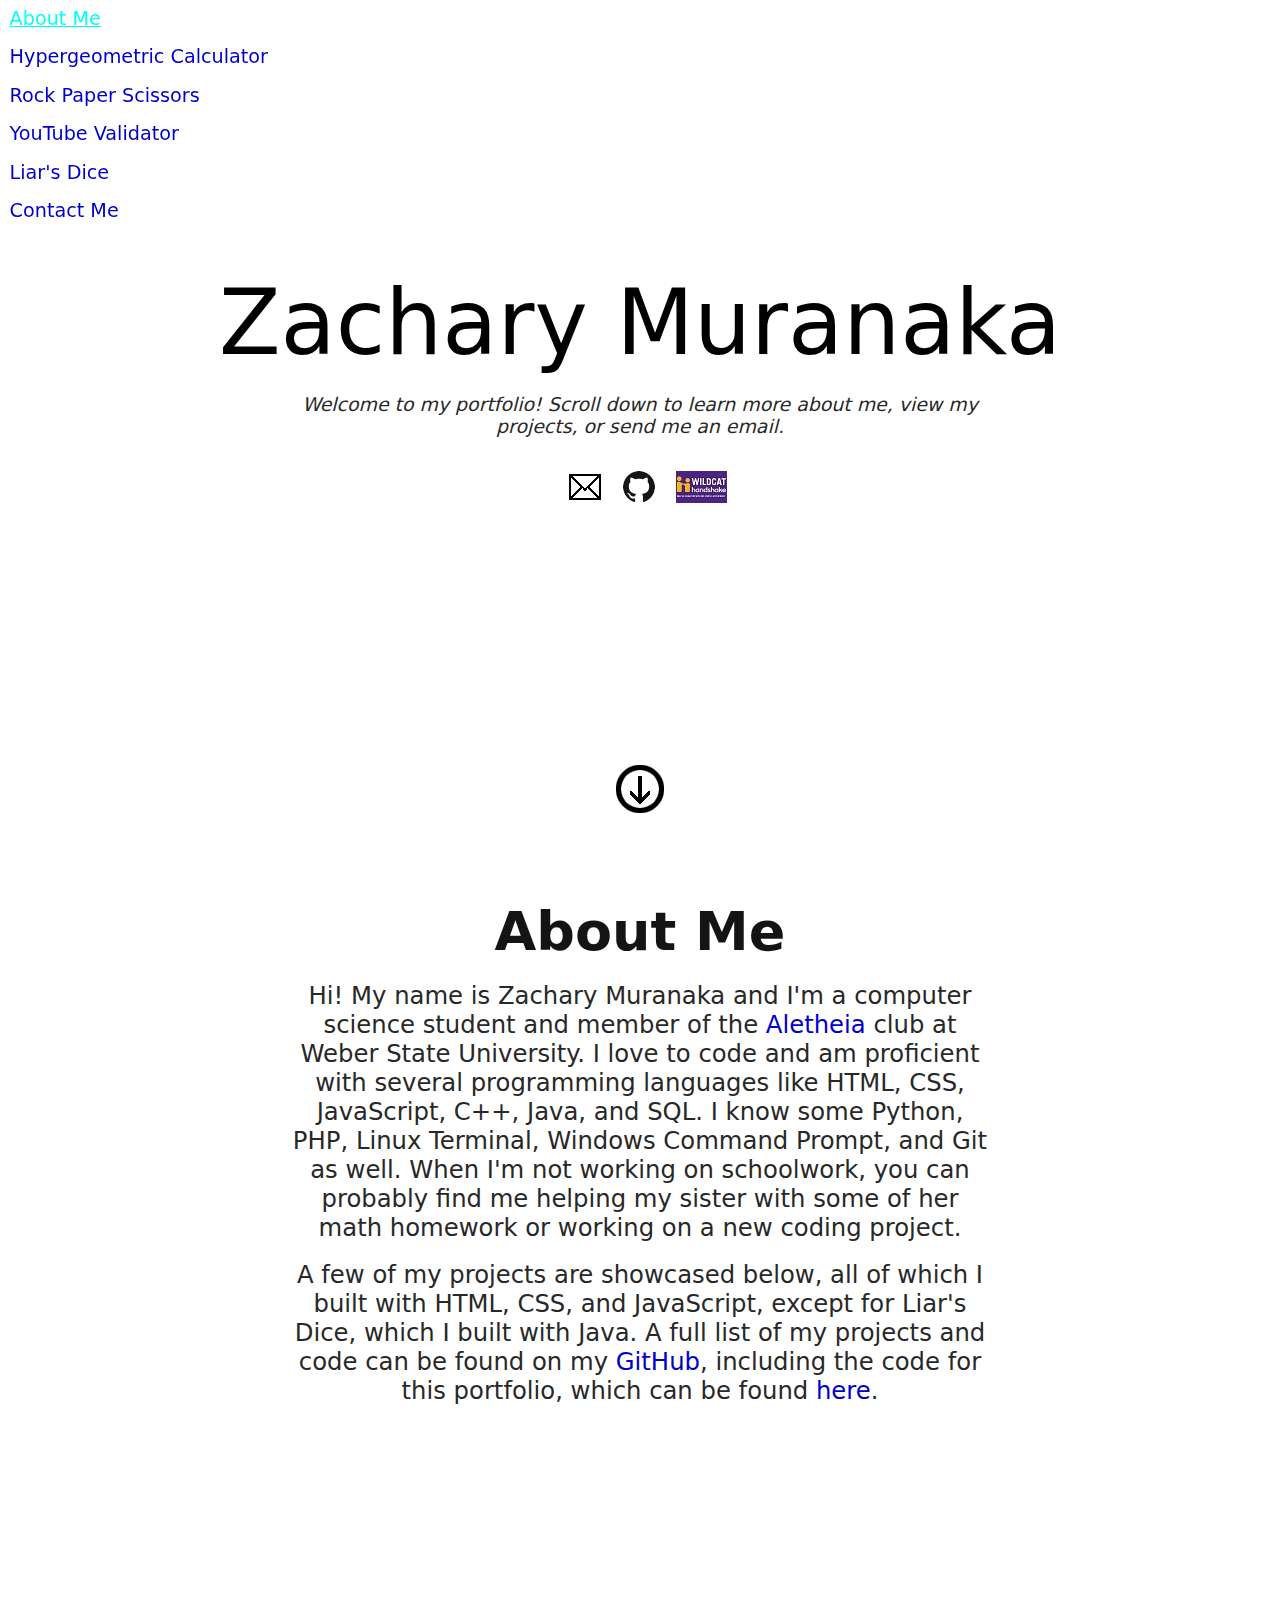
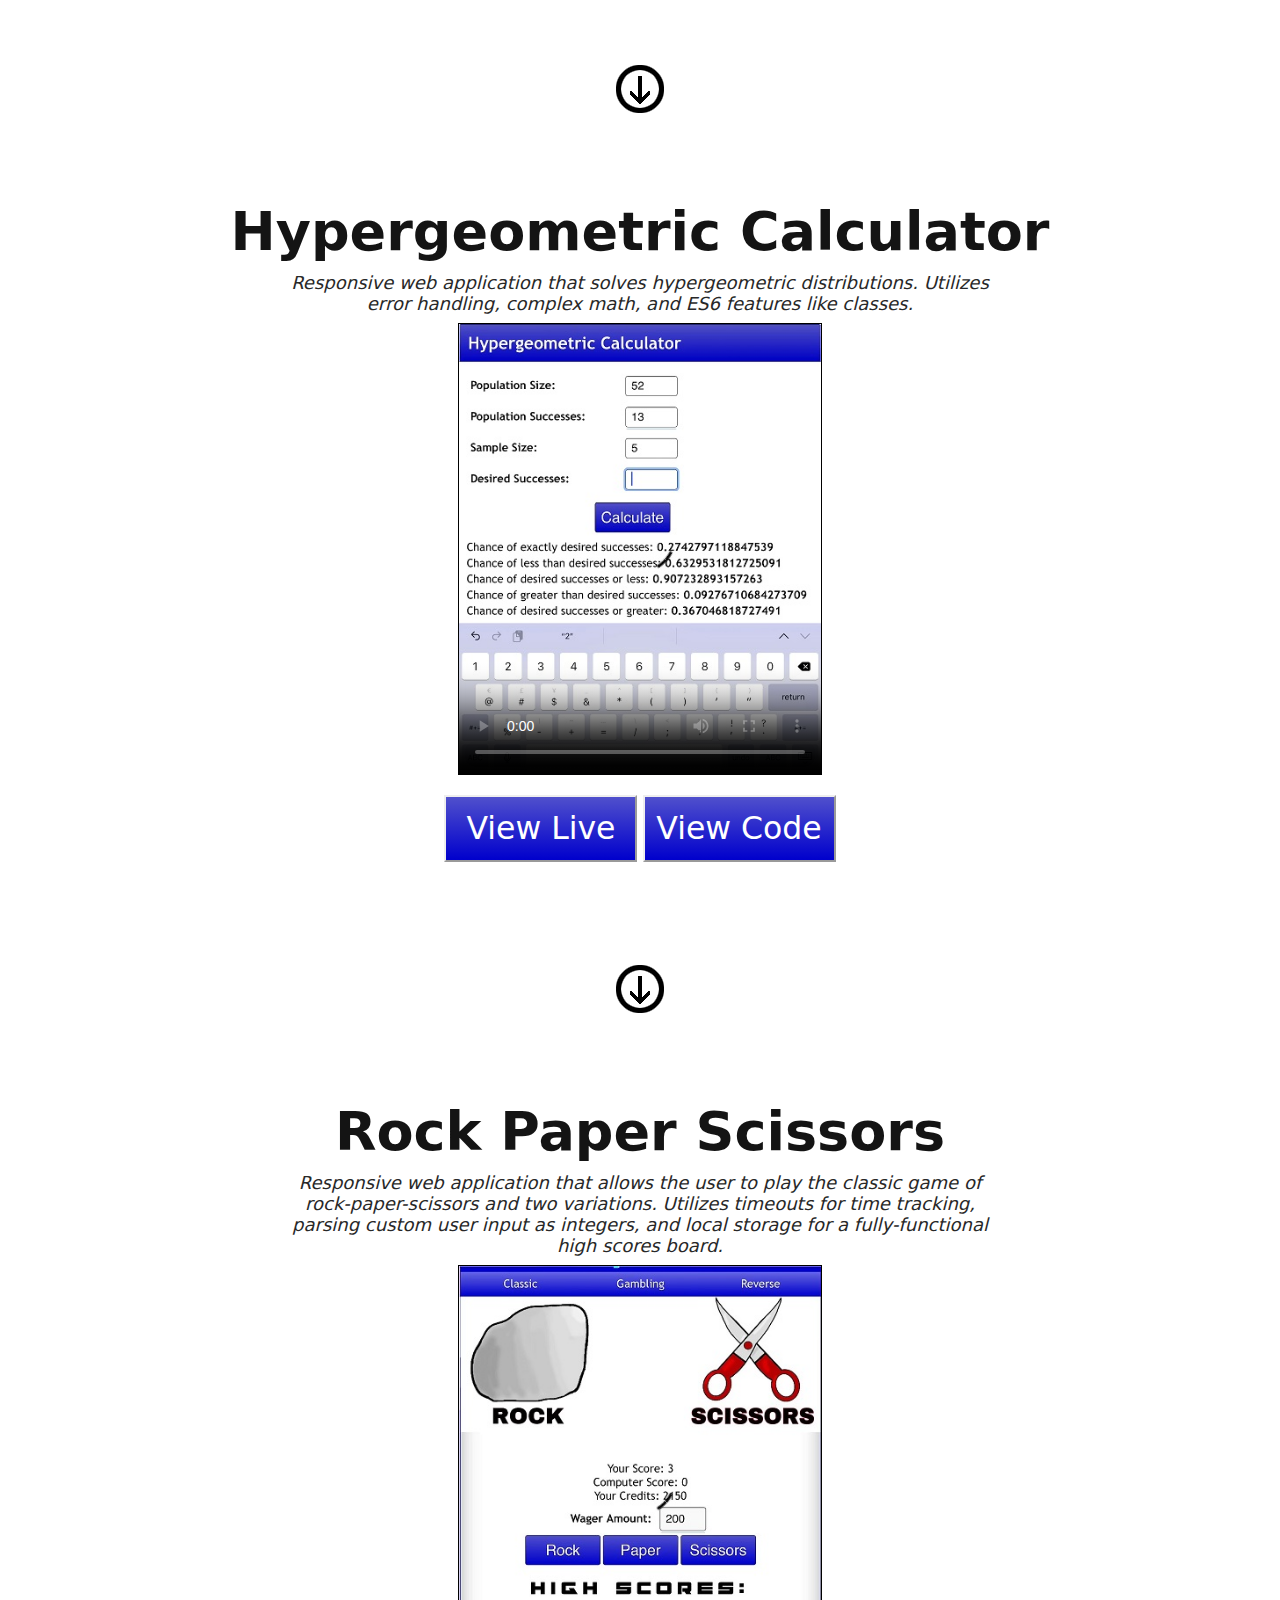
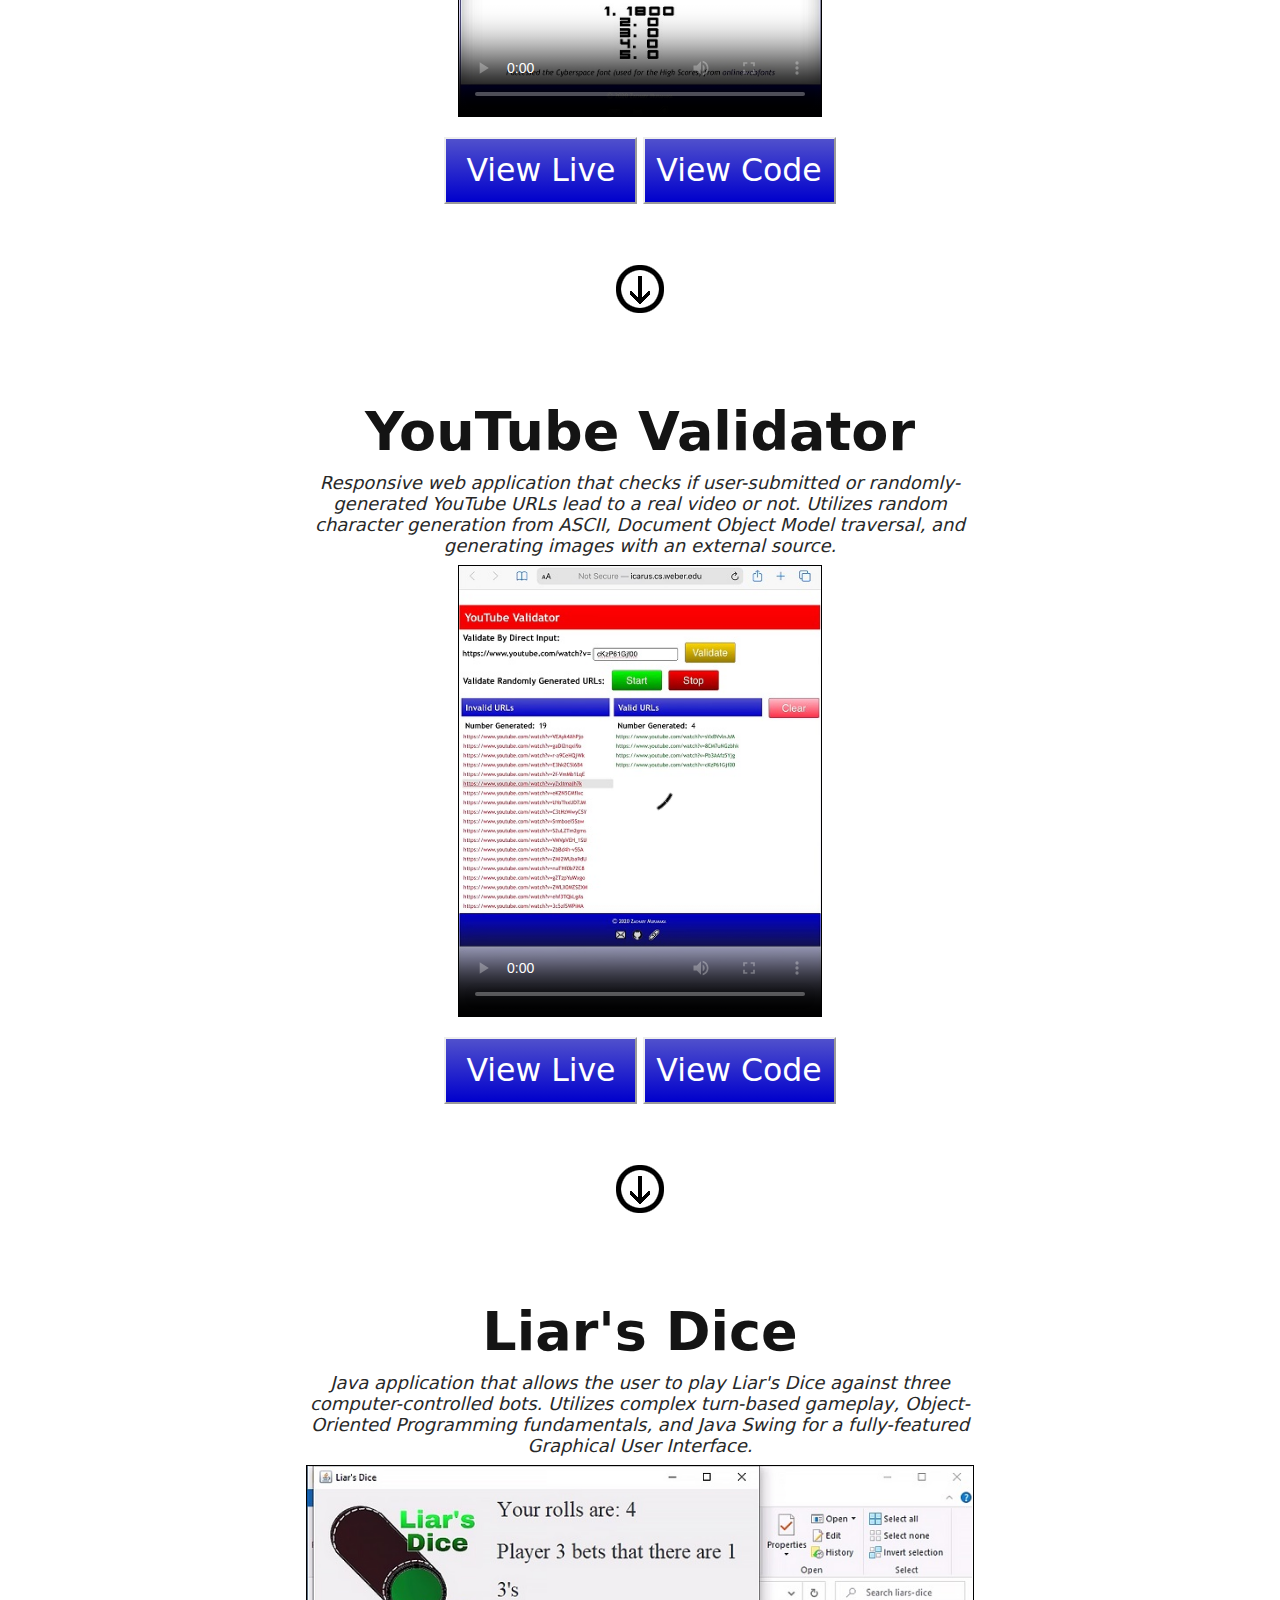
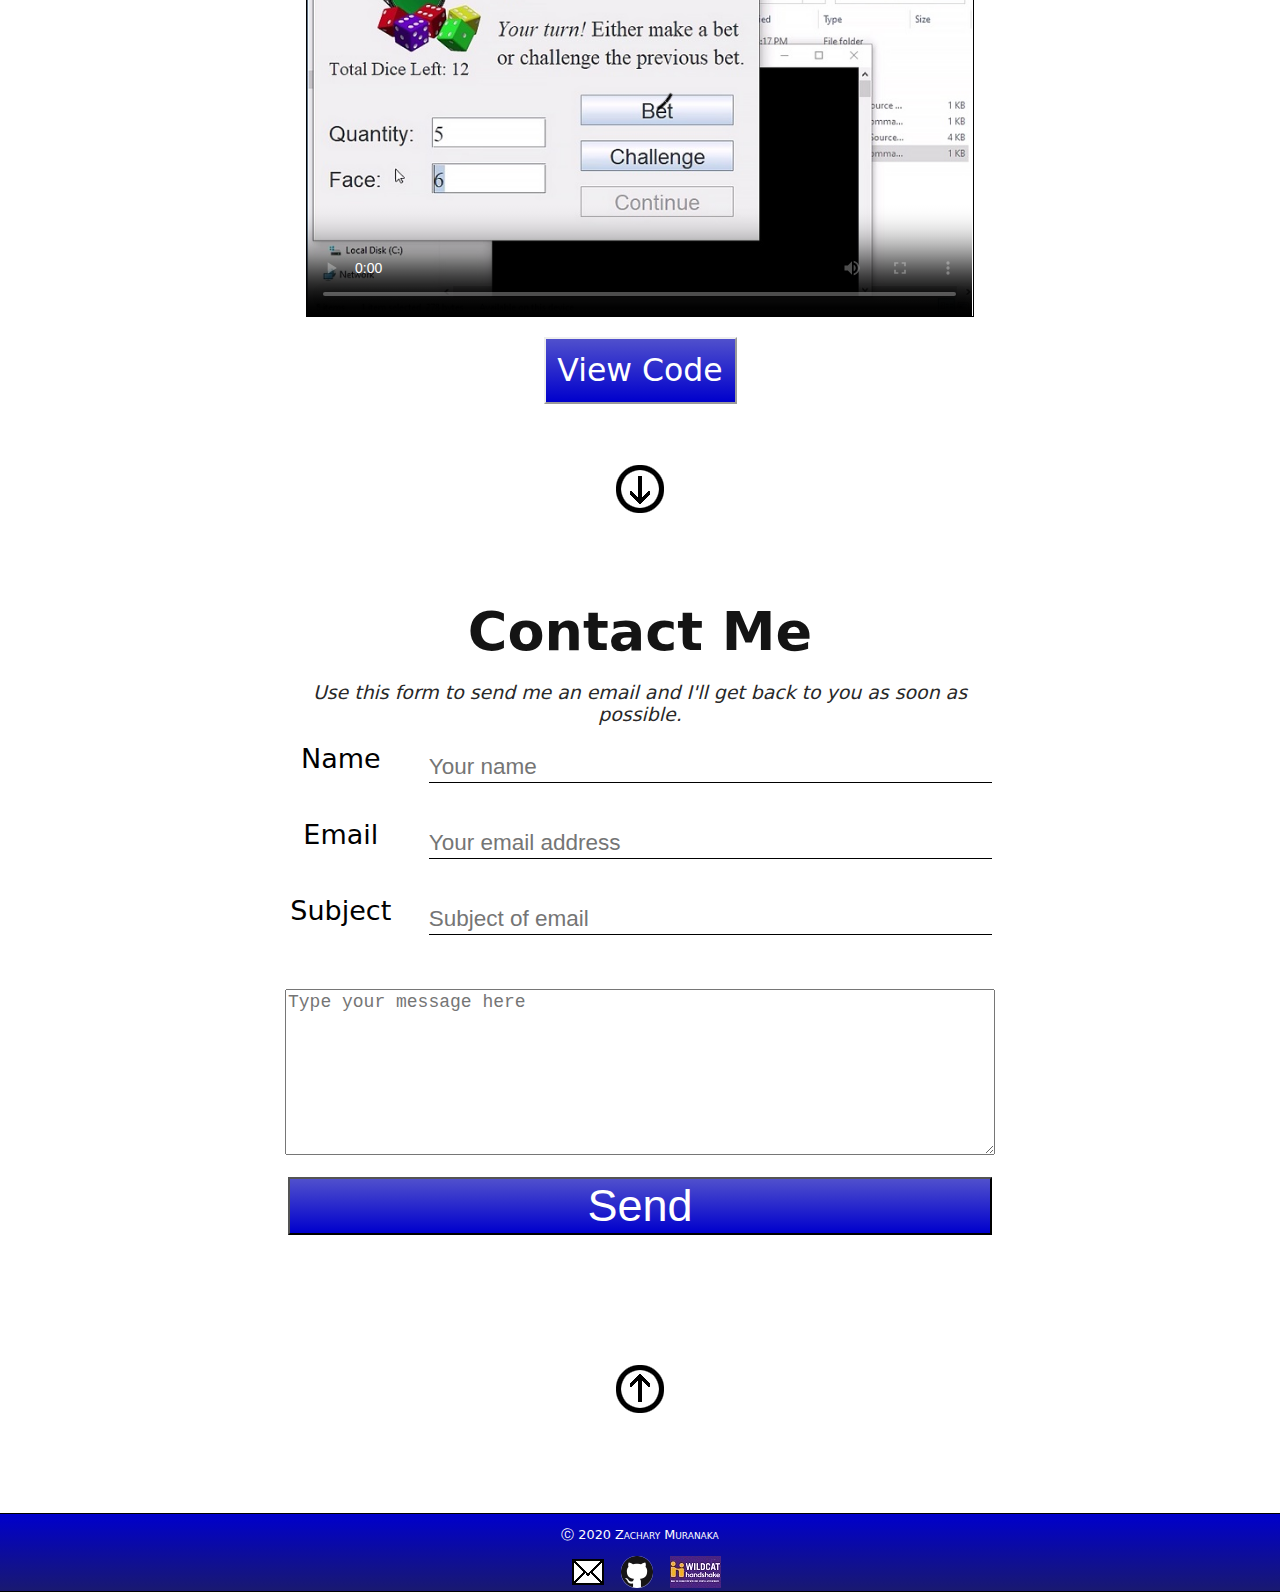
==== index.html @ b978633f "Moved a lot of the CSS-related JS into the CSS itself" ====
<!DOCTYPE html>
<html lang="en">

<head>
    <!--
        File: index.html
        Zachary Muranaka
        Portfolio that showcases my projects and abilities
     -->
    <meta charset="utf-8">
    <meta name="viewport" content="width=device-width, initial-scale=1, minimum-scale=1, maximum-scale=1">
    <title>Zachary Muranaka | Portfolio</title>
    <link href="styles/portfolioStyles.css" rel="stylesheet">
    <script src="scripts/navigation.js" defer></script>
    <script src="scripts/scroll.js" defer></script>
    <script src="scripts/descriptions.js" defer></script>
    <script src="scripts/formValidation.js" defer></script>
</head>

<body>

    <section id="landingPage">
        <img src="images/blackDownArrow.png" class="downArrow" alt="Continue"/>
        <header>
            <img src="images/whiteBurgerNav.png" alt="Menu" id="burgerNav">
        </header>
        <nav id="pageNav">
            <div class="navLink">About Me</div>
            <div class="navLink">Hypergeometric Calculator</div>
            <div class="navLink">Rock Paper Scissors</div>
            <div class="navLink">YouTube Validator</div>
            <div class="navLink">Liar's Dice</div>
            <div class="navLink">Contact Me</div>
        </nav>
        <h1>Zachary Muranaka</h1>
        <p class="info">
            Welcome to my portfolio!
            Scroll down to learn more about me, view my projects, or send me an email.
        </p>
        <a href="mailto:zacharymuranaka@mail.weber.edu"><img src="images/mailLogo.png" alt="Mail" class="mailLogo"/></a>
        <a href="https://github.com/zmuranaka"><img src="images/githubLogo.png" alt="GitHub"/></a>
        <a href="https://weber.joinhandshake.com/users/7194928?ref=students"><img src="images/handshakeLogo.jpg" alt="Handshake"/></a>
    </section>
    
    <section>
        <img src="images/blackDownArrow.png" class="downArrow" alt="Continue"/>
        <h2>About Me</h2>
        <p>
            Hi! My name is Zachary Muranaka and I'm a computer science student and member of the
            <a href="https://weber.edu/aletheia">Aletheia</a>
            club at Weber State University.
            I love to code and am proficient with several programming languages like HTML, CSS, JavaScript, C++, Java, and SQL.
            I know some Python, PHP, Linux Terminal, Windows Command Prompt, and Git as well.
            When I'm not working on schoolwork, you can probably find me helping my sister with some of her math
            homework or working on a new coding project.
        </p>
        <p>
            A few of my projects are showcased below, all of which I built with HTML, CSS, and JavaScript,
            except for Liar's Dice, which I built with Java. A full list of my projects and code can be found on my
            <a href="https://github.com/zmuranaka">GitHub</a>, including the code for this portfolio, which can be found
            <a href="https://github.com/zmuranaka/my-portfolio">here</a>.
        </p>
    </section>

    <section>
        <img src="images/blackDownArrow.png" class="downArrow" alt="Continue"/>
        <h2>Hypergeometric Calculator</h2>
        <p class="description">
            Responsive web application that solves hypergeometric distributions.
            Utilizes error handling, complex math, and ES6 features like classes.
        </p>
        <div>
            <video poster="images/hypergeom.jpg" class="tallVideo" controls>
                <source src="videos/hypergeom.mp4" type="video/mp4">
            </video>
        </div>
        <div>
            <a href="http://icarus.cs.weber.edu/~zm83483/hypergeom/hypergeom.html" class="button">View Live</a>
            <a href="https://github.com/zmuranaka/hypergeometric-calculator-js" class="button">View Code</a>
        </div>
    </section>

    <section>
        <img src="images/blackDownArrow.png" class="downArrow" alt="Continue"/>
        <h2>Rock Paper Scissors</h2>
        <p class="description">
            Responsive web application that allows the user to play the classic game of rock-paper-scissors and two variations.
            Utilizes timeouts for time tracking, parsing custom user input as integers,
            and local storage for a fully-functional high scores board.
        </p>
        <div>
            <video poster="images/rps.jpg" class="tallVideo" controls>
                <source src="videos/rps.mp4" type="video/mp4">
            </video>
        </div>
        <div>
            <a href="http://icarus.cs.weber.edu/~zm83483/rps/rps_classic.html" class="button">View Live</a>
            <a href="https://github.com/zmuranaka/rps" class="button">View Code</a>
        </div>
    </section>

    <section>
        <img src="images/blackDownArrow.png" class="downArrow" alt="Continue"/>
        <h2>YouTube Validator</h2>
        <p class="description">
            Responsive web application that checks if user-submitted or randomly-generated YouTube URLs lead to a real video or not.
            Utilizes random character generation from ASCII,
            Document Object Model traversal, and generating images with an external source.
        </p>
        <div>
            <video poster="images/validator.jpg" class="tallVideo" controls>
                <source src="videos/validator.mp4" type="video/mp4">
            </video>
        </div>
        <div>
            <a href="http://icarus.cs.weber.edu/~zm83483/youtube/validator.html" class="button">View Live</a>
            <a href="https://github.com/zmuranaka/youtube-validator" class="button">View Code</a>
        </div>
    </section>

    <section>
        <img src="images/blackDownArrow.png" class="downArrow" alt="Continue"/>
        <h2>Liar's Dice</h2>
        <p class="description">
            Java application that allows the user to play Liar's Dice against three computer-controlled bots.
            Utilizes complex turn-based gameplay, Object-Oriented Programming fundamentals,
            and Java Swing for a fully-featured Graphical User Interface.
        </p>
        <div>
            <video poster="images/liarsDice.jpg" class="wideVideo" controls>
                <source src="videos/liarsDice.mp4" type="video/mp4">
            </video>
        </div>
        <div>
            <a href="https://github.com/zmuranaka/liars-dice" class="button">View Code</a>
        </div>
    </section>

    <section id="contactPage">
        <img src="images/blackUpArrow.png" class="upArrow" alt="Back to Top"/>
        <h2>Contact Me</h2>
        <p class="info">
            Use this form to send me an email and I'll get back to you as soon as possible.
        </p>
        <form method="post" action="scripts/sendEmail.php" onsubmit="return validate(this)">
            <div class="formRow">
                <label for="username">Name</label>
                <input name="name" type="text" id="username" placeholder="Your name">
            </div>
            <div class="formRow">
                <label for="usermail">Email</label>
                <input name="mail" type="text" id="usermail" placeholder="Your email address">
            </div>
            <div class="formRow">
                <label for="emailsubject">Subject</label>
                <input name="subject" type="text" id="emailsubject" placeholder="Subject of email">
            </div>
            <textarea name="message" placeholder="Type your message here" rows="8"></textarea>
            <input type="submit" name="submit" id="sendBtn" value="Send">
        </form>
    </section>

    <footer>
        <div>
            &#9400; 2020 Zachary Muranaka
            <br>
            <a href="mailto:zacharymuranaka@mail.weber.edu"><img src="images/mailLogo.png" alt="Mail" class="mailLogo"/></a>
            <a href="https://github.com/zmuranaka"><img src="images/githubLogo.png" alt="GitHub"/></a>
            <a href="https://weber.joinhandshake.com/users/7194928?ref=students"><img src="images/handshakeLogo.jpg" alt="Handshake"/></a>
        </div>
    </footer>

</body>

</html>
---- styles/portfolioStyles.css ----
/*
File: portfolioStyles.css
Zachary Muranaka
Styles for my portfolio
*/

/* Structural styles */

body {
    width: 100%;
    min-width: 320px; /* Narrowest screen in common use */
    margin: 0;
    text-align: center;
    font-family: Segoe, "Segoe UI", "DejaVu Sans", "Trebuchet MS", Verdana, "sans-serif";
    word-wrap: break-word; /* Makes sure text never overflows the screen */
}

section {
    position: relative;
    height: 100vh; /* vh means viewport height */
}

header {
    position: fixed;
    z-index: 1;
    width: 100%;
    height: 48px;
    background: linear-gradient(rgb(0, 0, 204), midnightblue);
}

h1 {
    margin: 0;
    padding: 30vh 0 0 0;
    font-size: 10vh;
    font-weight: normal;
}

h2 {
    width: 95%;
    margin: 0 auto;
    color: rgb(20, 20, 20);
    font-size: 5vh;
}

video {
    display: none;
    width: auto;
    height: 50vh;
    border: 1px solid black;
}

/* Nav styles */

#burgerNav {
    position: fixed;
    z-index: 1;
    right: 0;
    background: blue;
    cursor: pointer;
}

.navLink {
    position: fixed;
    z-index: 1;
    width: 100%;
    line-height: 2em;
    padding-left: 1em;
    background: blue;
    cursor: pointer;
    color: white;
    text-align: left;
}

.navLink:hover {
    background: rgb(216, 216, 255);
    color: black;
}

.navLink:active { background: yellow }

#landingPage a, footer a {
    display: inline-block;
    margin: 1em 0 0 1em;
    color: white;
    text-decoration: none;
}

p a {
    color: rgb(0, 0, 204);
    text-decoration: none;
}

p a:hover {
    color: rgb(0, 255, 255);
    text-decoration: underline;
}

p a:active {
    color: yellow;
}

/* Paragraph styles */

p {
    width: 95%;
    padding: 0;
    color: rgb(40, 40, 40);
    margin: 2vh auto;
    font-size: 2.7vh;
}

.info, .description { font-style: italic }

.info { font-size: 2.1vh }

.description {
    display: none;
    margin: 1vh auto;
}

/* Arrow styles */

#landingPage .downArrow { top: calc(85vh + 48px) } /* Account for 48px mobile navbar */

.downArrow, .upArrow {
    display: none;
    position: absolute;
    top: 85vh;
    right: 0;
    left: 0;
    margin: 0 auto;
    padding: 0;
    cursor: pointer;
}

/* Form styles */

.formRow, textarea {
    width: 95%;
    margin: 2vh auto;
    font-size: 3vh;
}

input[type=text] {
    width: 100%;
    margin: 1vh 0 2vh 0;
    padding: 2px 0;
    background: none;
    border: none;
    border-bottom: 1px solid black;
    text-align: center;
    font-size: 2.5vh;
}

input:focus, textarea:focus {
    background: rgb(240, 255, 255);
    border: 1px solid blue;
}

textarea { font-size: 2vh }

#sendBtn {
    width: 95%;
    display: block;
    margin: 0 auto;
    cursor: pointer;
    color: white;
    font-size: 8vh;
}

#sendBtn, .button { background: linear-gradient(to top, rgb(0, 0, 204), rgb(80, 80, 204)) }

#sendBtn:hover, .button:hover { background: linear-gradient(to top, rgb(0, 175, 255), rgb(0, 255, 255)) }

#sendBtn:active, .button:active {
    background: linear-gradient(to top, yellow, white);
    color: rgb(0, 0, 30);
}

/* The following rule makes the anchors with the class button look like buttons */
.button {
    display: inline-flex;
    width: 6em;
    height: 2em;
    margin-top: 0.5em;
    padding: 0;
    color: white;
    border-width: 2px;
    border-style: outset;
    border-image: initial;
    align-items: center;
    justify-content: center;
    text-decoration: none;
    font-size: 3.5vh;
}

/* Footer styles */

footer {
    margin-top: 1em;
    padding-top: 1em;
    background: linear-gradient(rgb(0, 0, 204), midnightblue);
    color: white;
    border-top: 1px solid black;
    border-bottom: 1px solid black;
    font-size: 0.8em;
    font-variant: small-caps;
}

@media screen and (min-aspect-ratio: 11/25) { .tallVideo { display: inline } }

@media screen and (min-aspect-ratio: 19/25) { .wideVideo { display: inline } }

@media screen and (min-aspect-ratio: 18/25) and (min-height: 1000px),
       screen and (min-aspect-ratio: 4/3) and (min-height: 368px) { .downArrow, .upArrow { display: inline } }

/* Much of the layout changes when the aspect ratio is 4/3 or greater */
@media screen and (min-aspect-ratio: 4/3) {

    /* The burger nav changes to a sidebar nav when the aspect ratio is 4/3 or greater */
    .navLink {
        width: auto;
        padding-left: 0.5em;
        font-size: 1.5vw;
        color: rgb(0, 0, 204);
        background: none;
    }

    .navLink:hover {
        background: none;
        color: rgb(0, 255, 255);
        text-decoration: underline;
    }

    .navLink:active {
        background: none;
        color: yellow;
    }

    header { display: none }

    p { width: 55% }

    #landingPage .downArrow { top: 85vh }

    h2 { font-size: 6vh; }

    .formRow, textarea { width: 55% }

    label { width: 15% }

    .formRow{ display: flex }

    input[type=text] {
        width: 80%;
        margin-left: 5%;
        text-align: left;
    }

    #sendBtn {
        width: 55%;
        font-size: 5vh;
    }

}

@media screen and (min-aspect-ratio: 7/4) {
    
    p { font-size: 3.5vh }
    
    .info { font-size: 3vh }

}
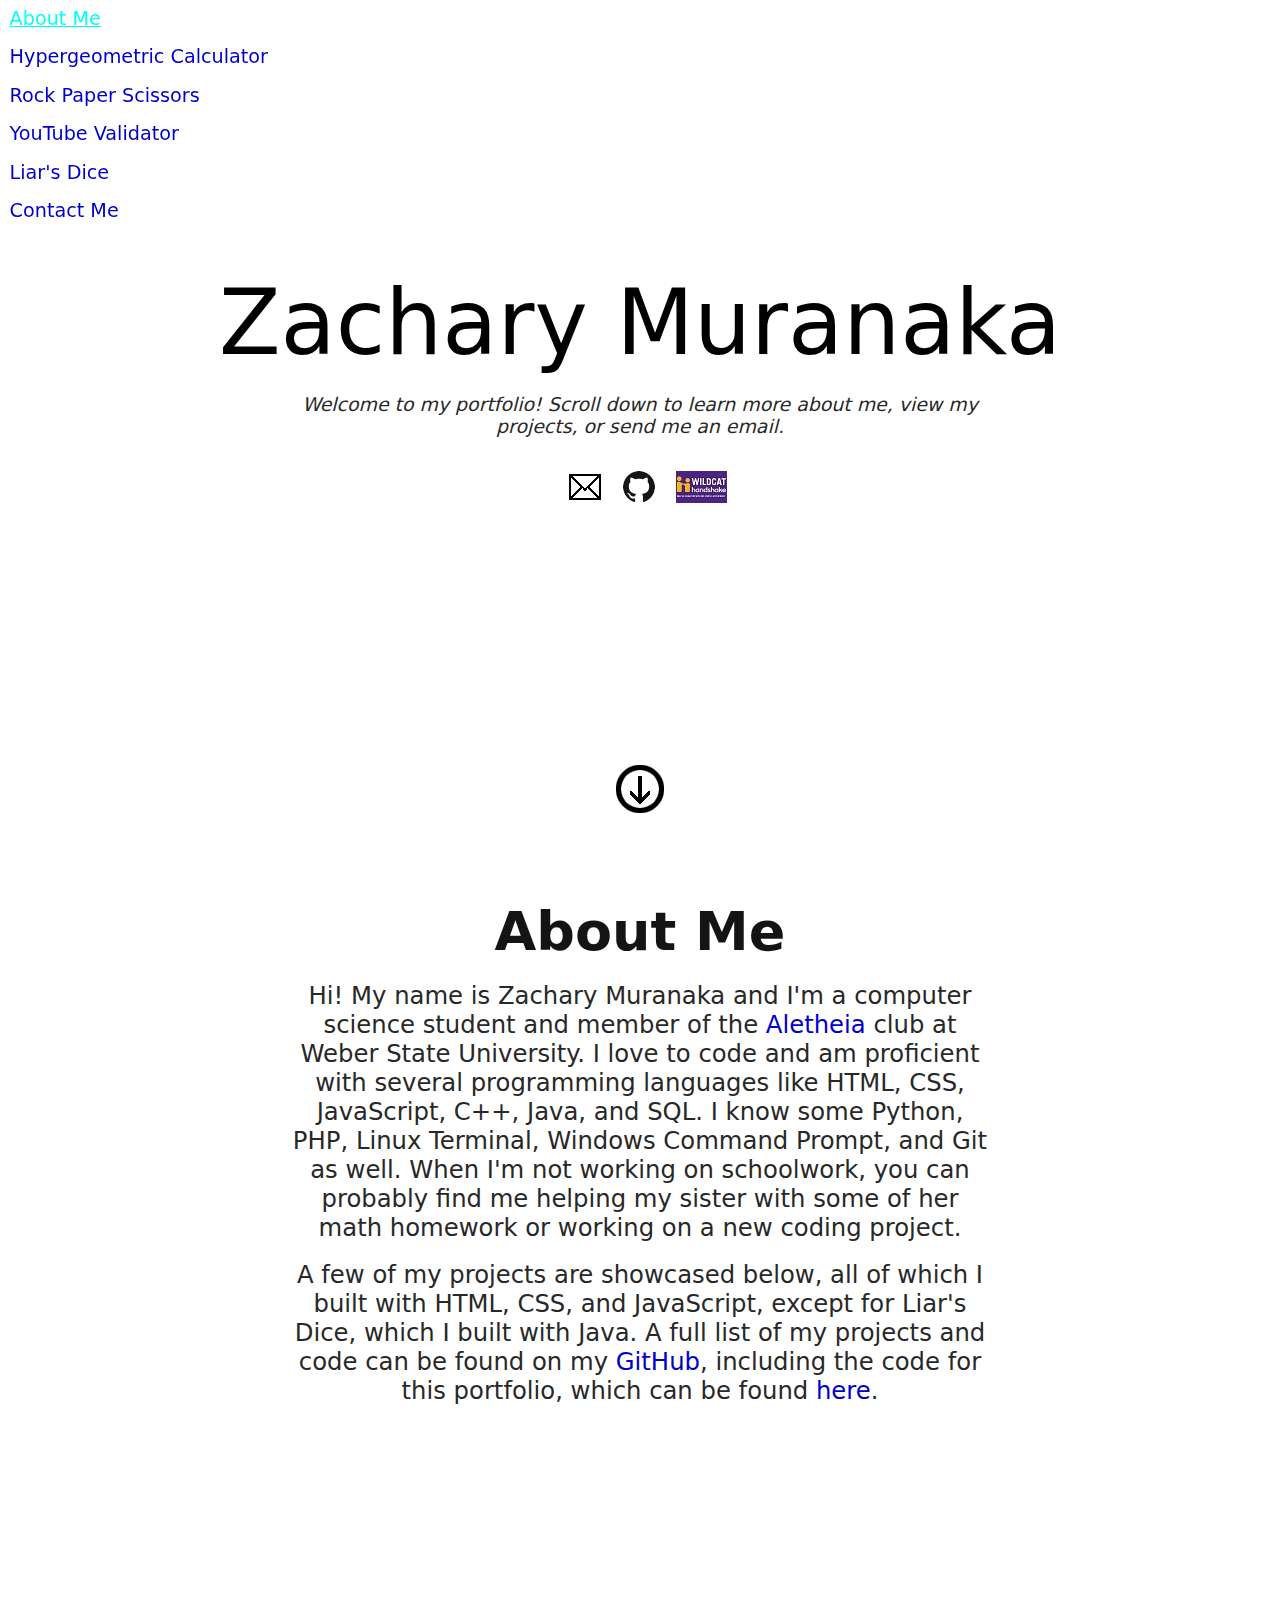
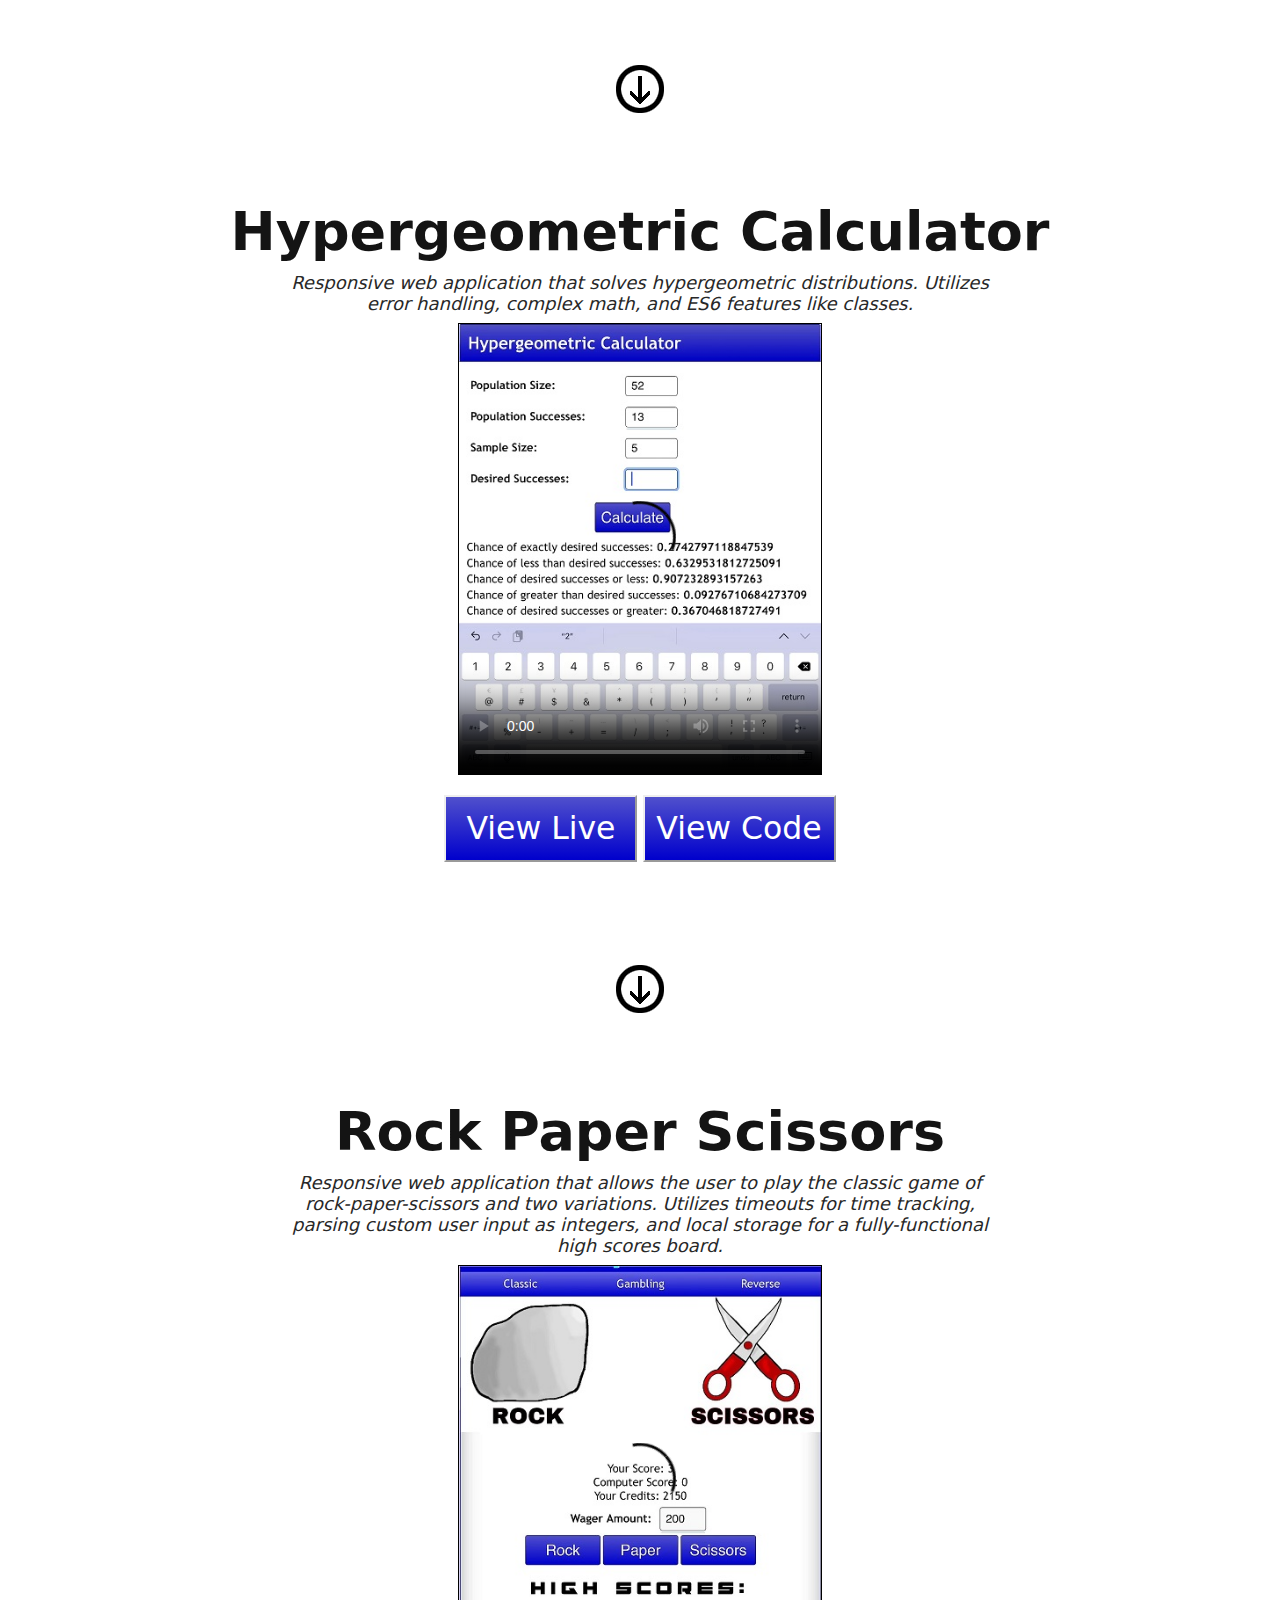
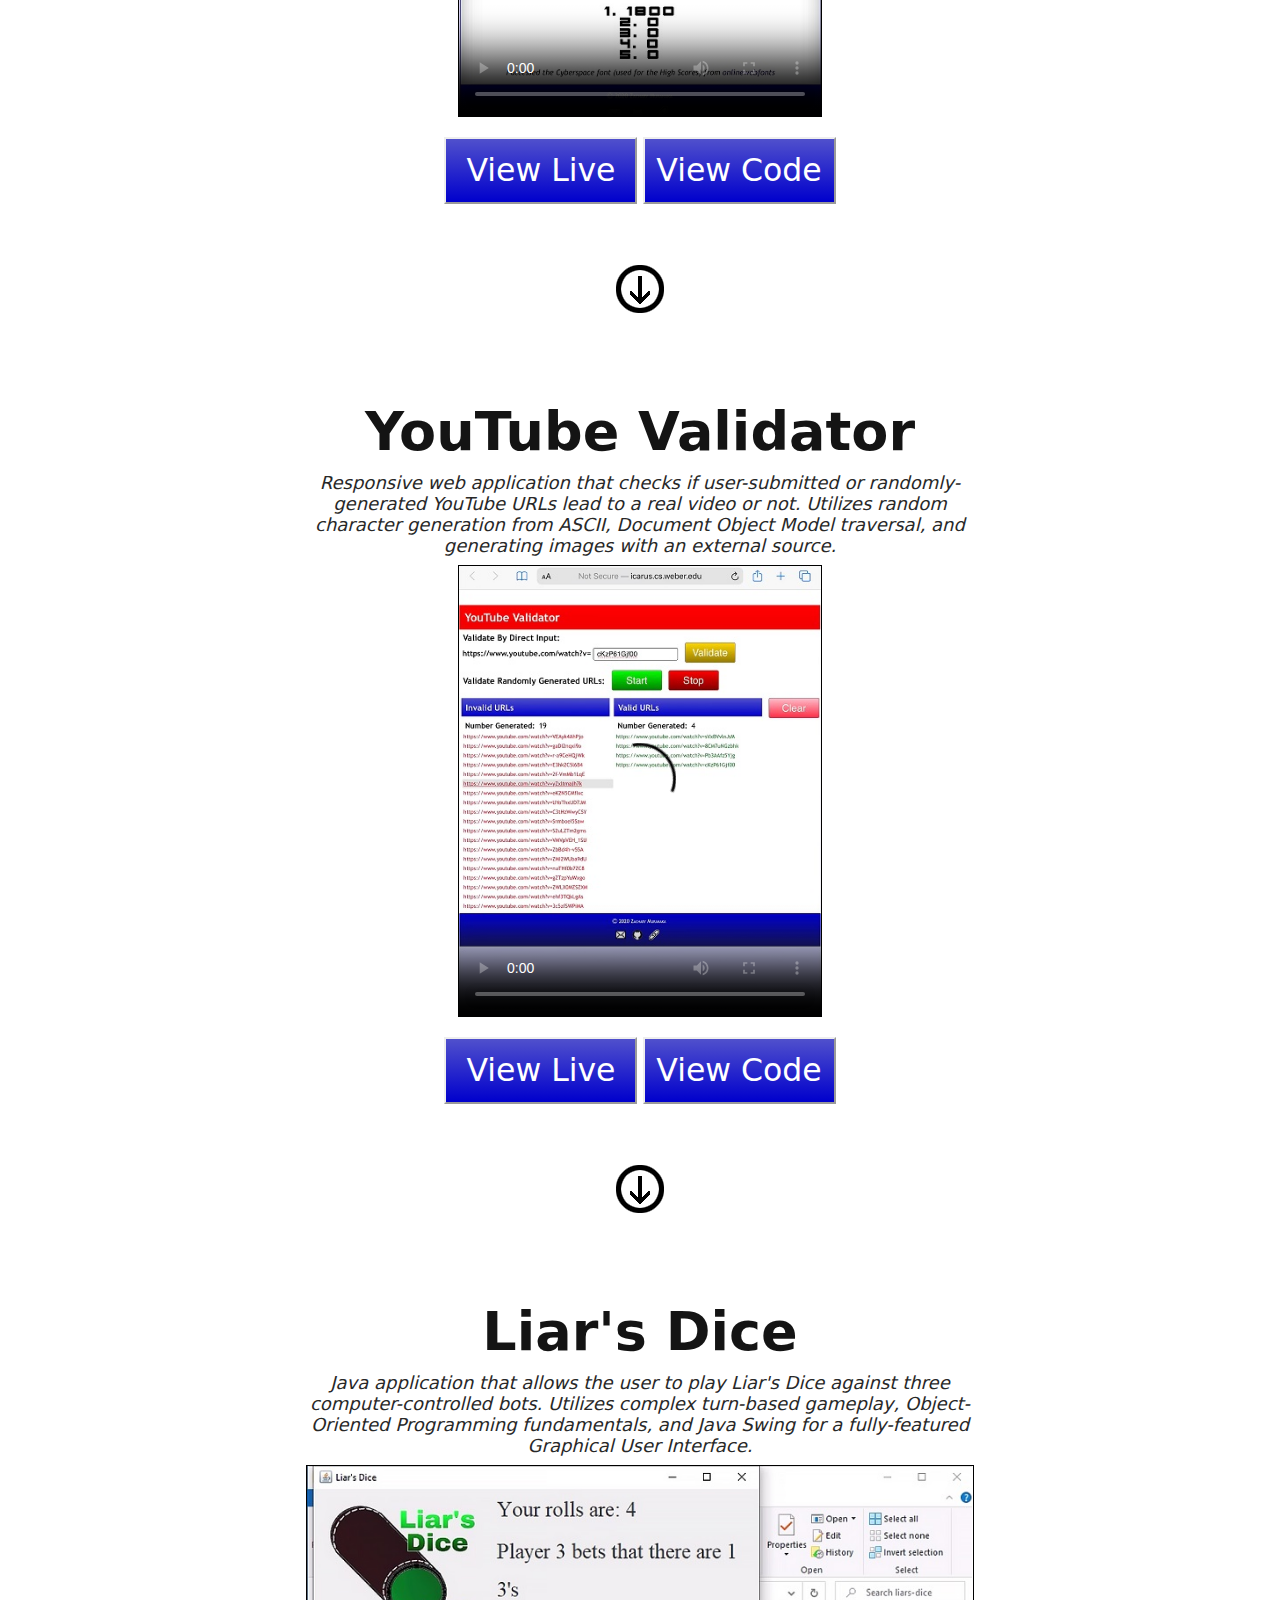
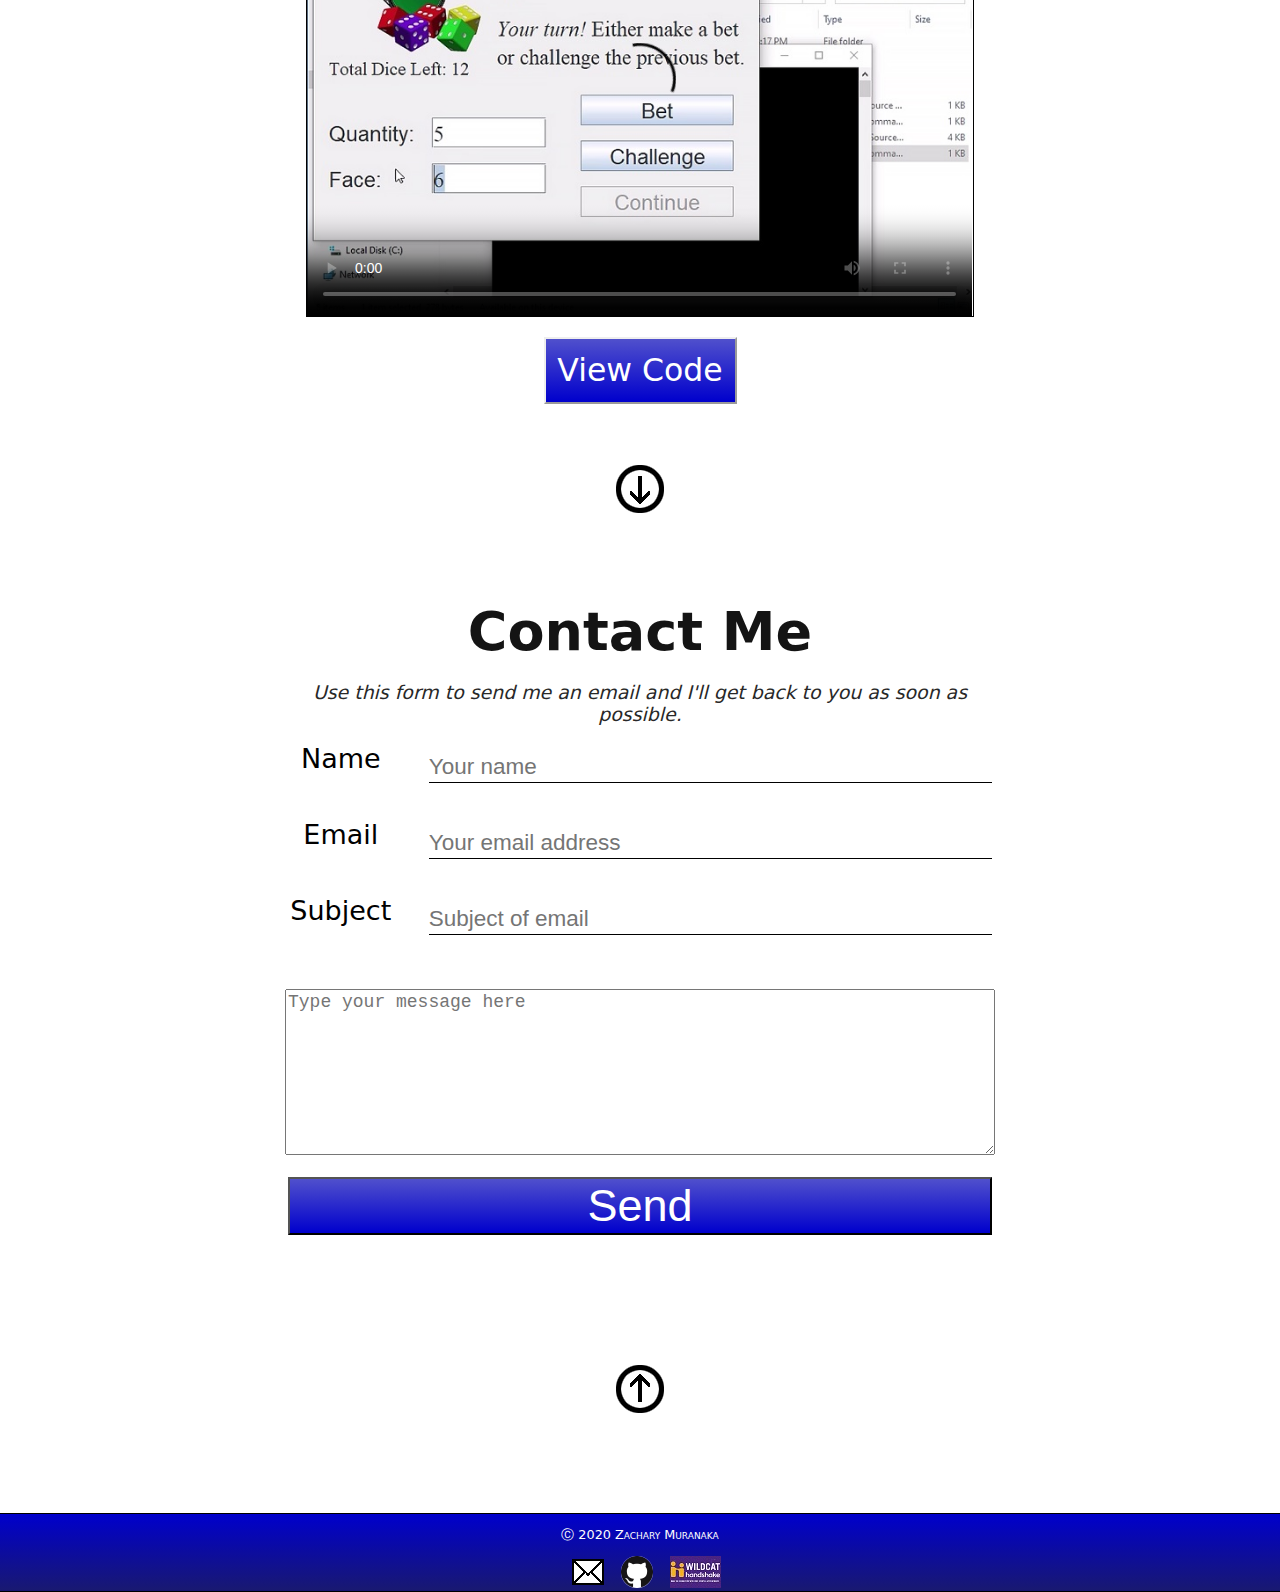
==== commit d3c0c26a: "Added CSS keyframe animation for arrows, simplified JS" ====
--- a/index.html
+++ b/index.html
@@ -11,6 +11,7 @@
     <meta name="viewport" content="width=device-width, initial-scale=1, minimum-scale=1, maximum-scale=1">
     <title>Zachary Muranaka | Portfolio</title>
     <link href="styles/portfolioStyles.css" rel="stylesheet">
+    <script src="scripts/functions.js" defer></script>
     <script src="scripts/navigation.js" defer></script>
     <script src="scripts/scroll.js" defer></script>
     <script src="scripts/descriptions.js" defer></script>
--- a/styles/portfolioStyles.css
+++ b/styles/portfolioStyles.css
@@ -133,6 +133,18 @@
     cursor: pointer;
 }
 
+/* Defines an animation that moves an element up by 1.25vh and then back to its original position */
+@keyframes hop {
+
+    0%, 100% { transform: translateY(0) }
+    
+    50% { transform: translateY(-1.25vh) }
+
+}
+
+/* As long as the arrows are being hovered over, they perform the hop animation every 1 second */
+.downArrow:hover, .upArrow:hover { animation: hop 1s infinite }
+
 /* Form styles */
 
 .formRow, textarea {
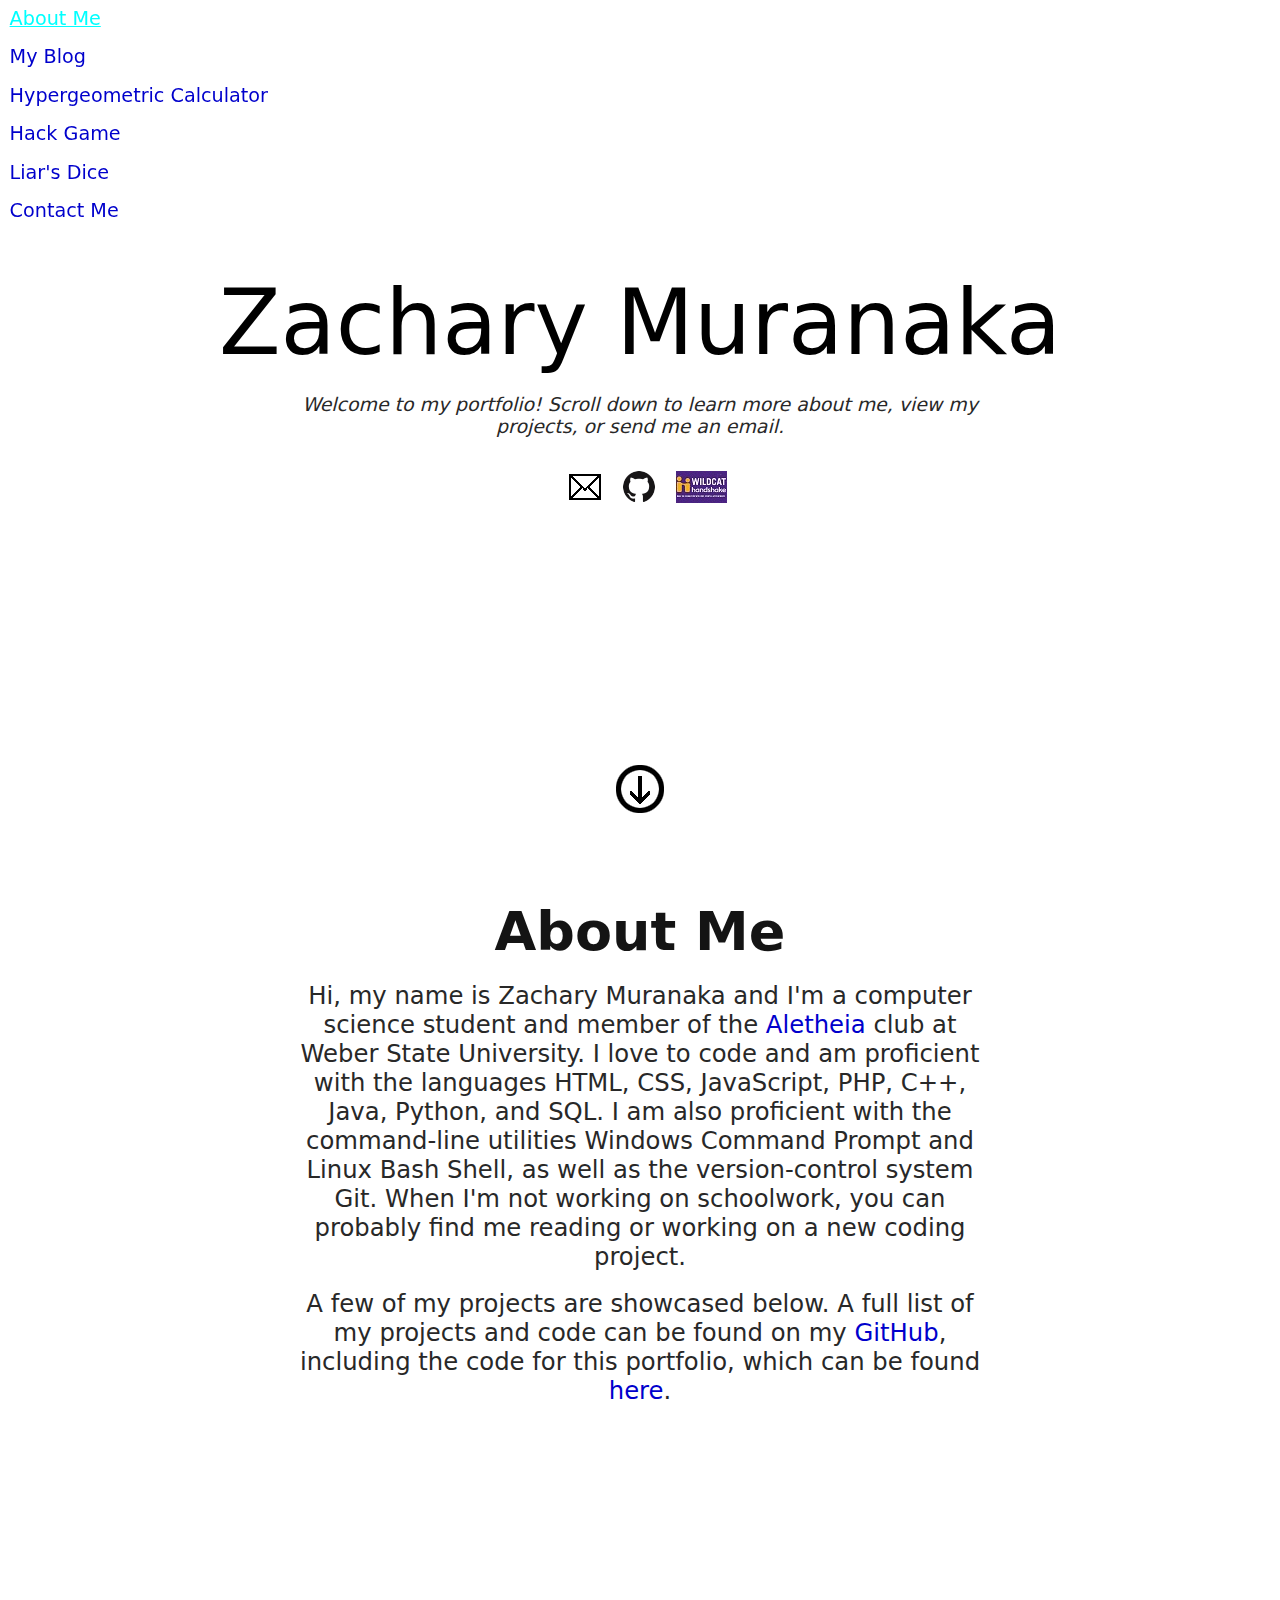
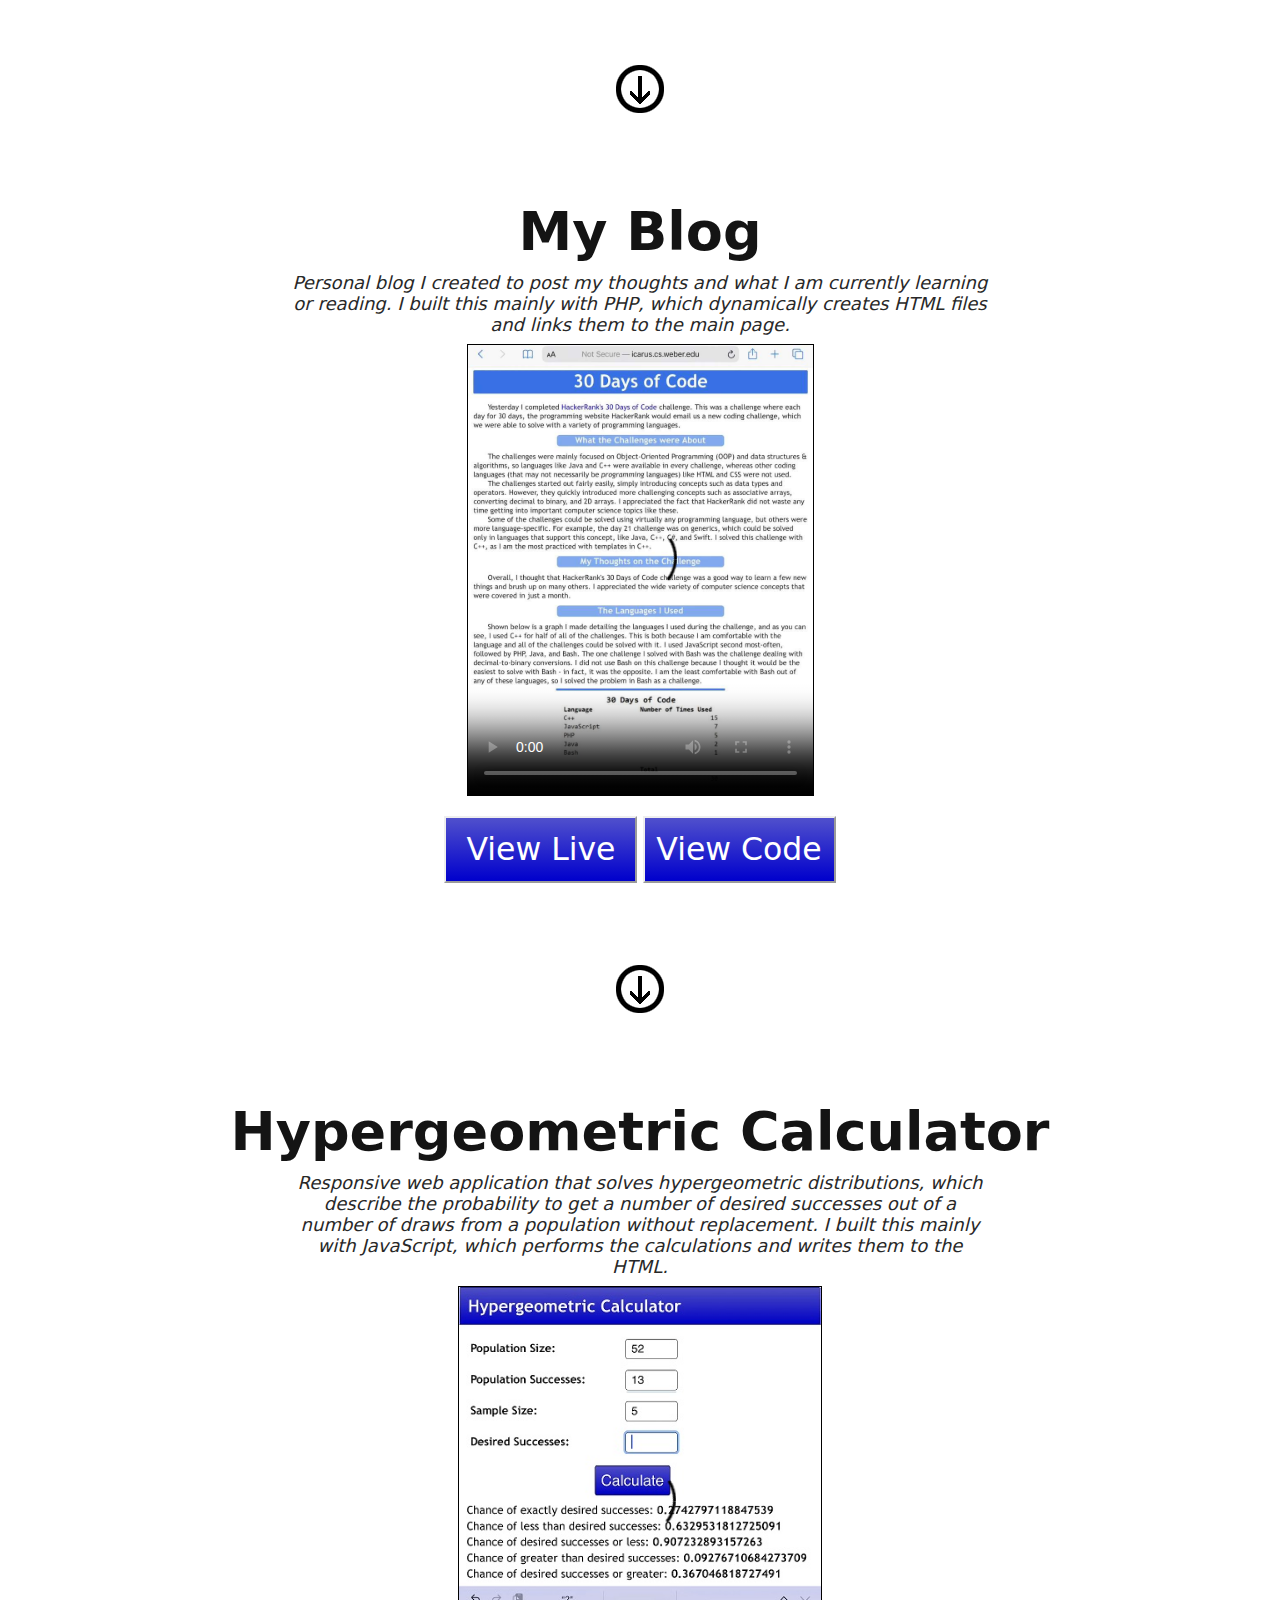
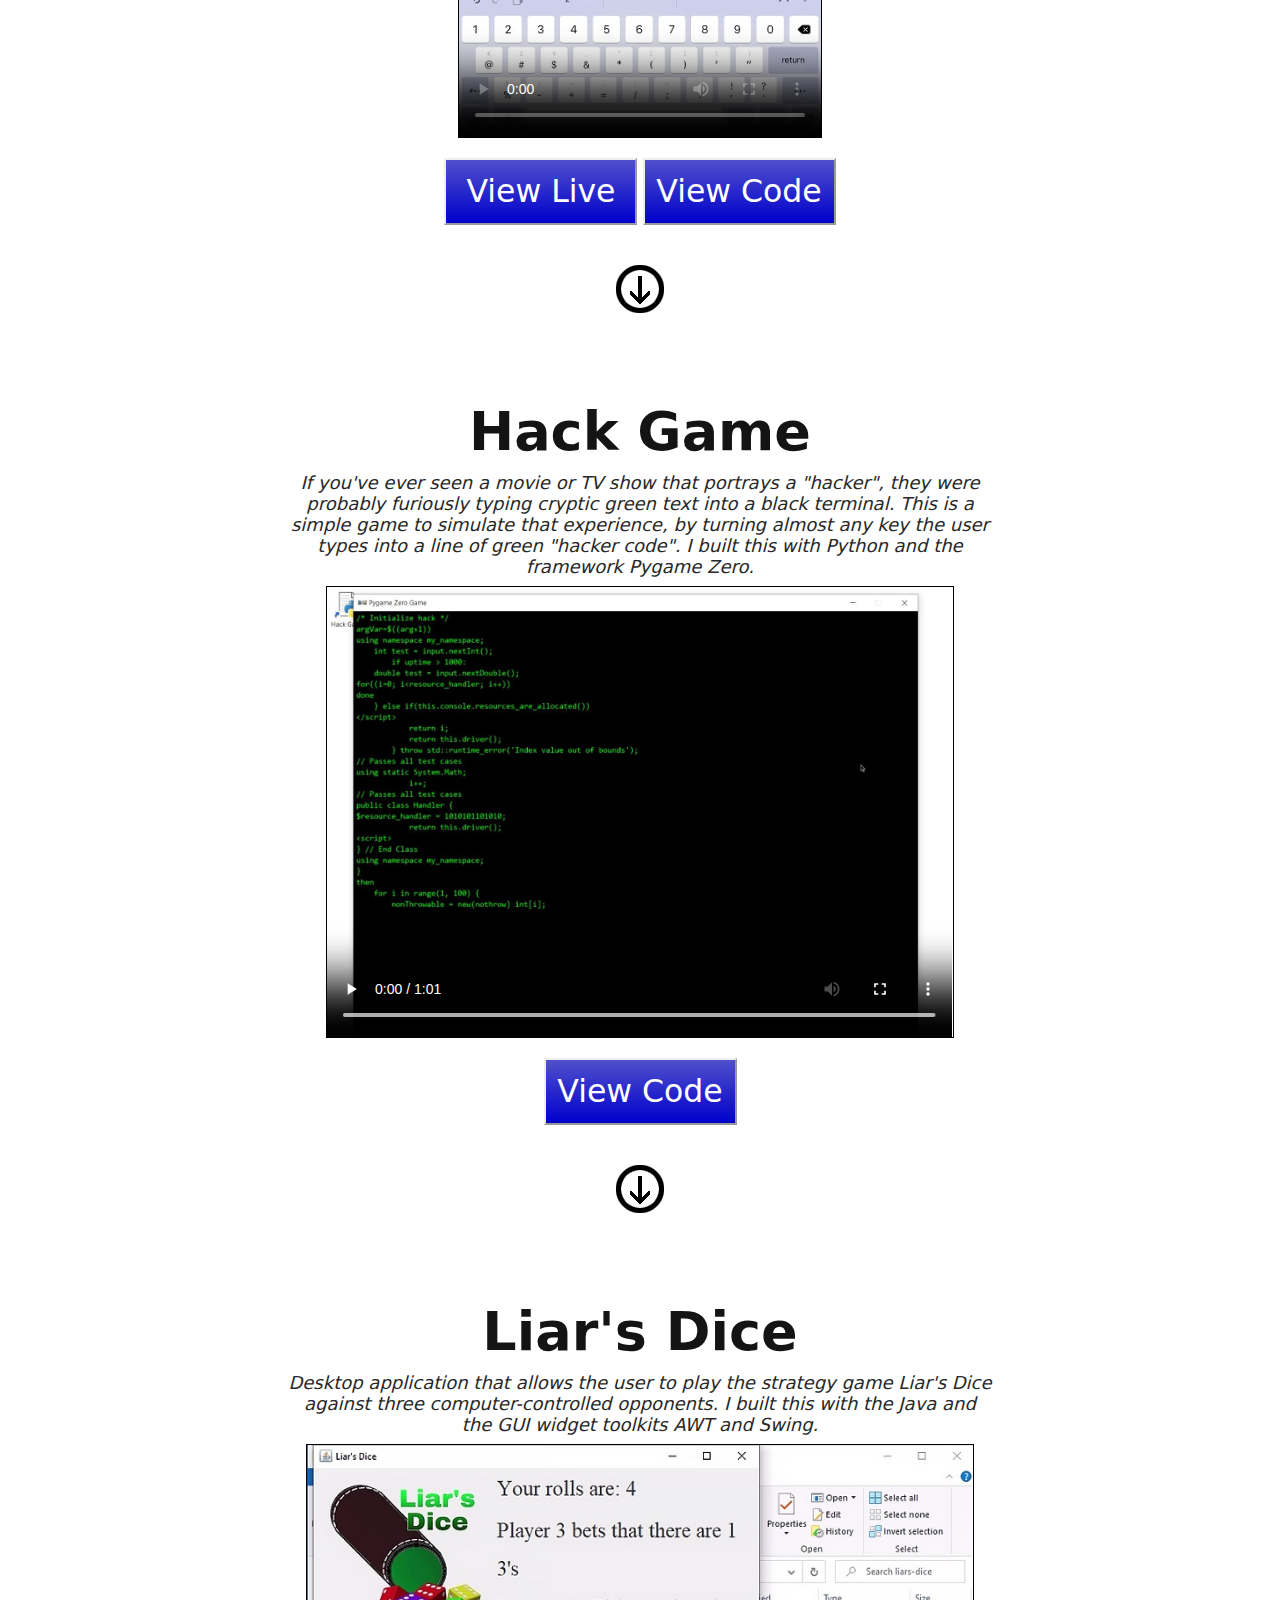
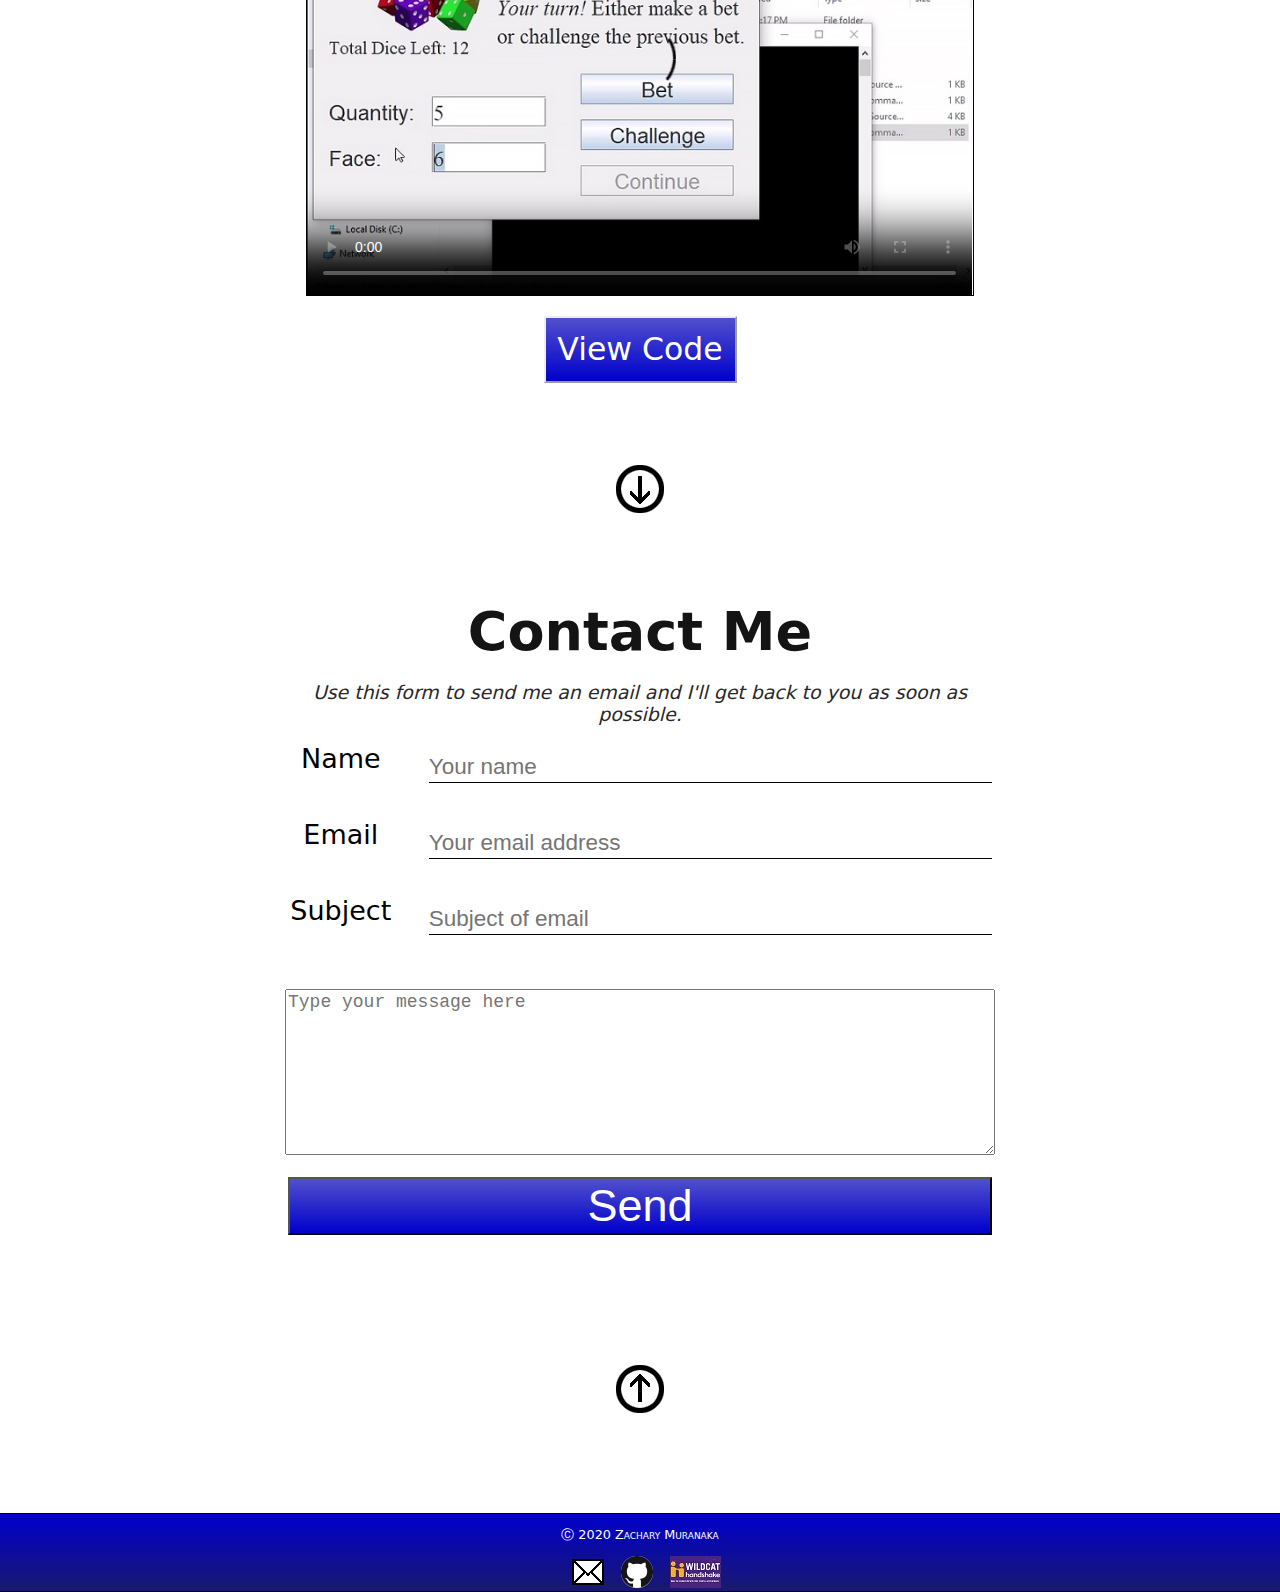
==== commit 421af6be: "Updated with newer projects" ====
--- a/index.html
+++ b/index.html
@@ -27,9 +27,9 @@
         </header>
         <nav id="pageNav">
             <div class="navLink">About Me</div>
+            <div class="navLink">My Blog</div>
             <div class="navLink">Hypergeometric Calculator</div>
-            <div class="navLink">Rock Paper Scissors</div>
-            <div class="navLink">YouTube Validator</div>
+            <div class="navLink">Hack Game</div>
             <div class="navLink">Liar's Dice</div>
             <div class="navLink">Contact Me</div>
         </nav>
@@ -47,17 +47,16 @@
         <img src="images/blackDownArrow.png" class="downArrow" alt="Continue"/>
         <h2>About Me</h2>
         <p>
-            Hi! My name is Zachary Muranaka and I'm a computer science student and member of the
+            Hi, my name is Zachary Muranaka and I'm a computer science student and member of the
             <a href="https://weber.edu/aletheia">Aletheia</a>
             club at Weber State University.
-            I love to code and am proficient with several programming languages like HTML, CSS, JavaScript, C++, Java, and SQL.
-            I know some Python, PHP, Linux Terminal, Windows Command Prompt, and Git as well.
-            When I'm not working on schoolwork, you can probably find me helping my sister with some of her math
-            homework or working on a new coding project.
+            I love to code and am proficient with the languages HTML, CSS, JavaScript, PHP, C++, Java, Python, and SQL.
+            I am also proficient with the command-line utilities Windows Command Prompt and Linux Bash Shell,
+            as well as the version-control system Git.
+            When I'm not working on schoolwork, you can probably find me reading or working on a new coding project.
         </p>
         <p>
-            A few of my projects are showcased below, all of which I built with HTML, CSS, and JavaScript,
-            except for Liar's Dice, which I built with Java. A full list of my projects and code can be found on my
+            A few of my projects are showcased below. A full list of my projects and code can be found on my
             <a href="https://github.com/zmuranaka">GitHub</a>, including the code for this portfolio, which can be found
             <a href="https://github.com/zmuranaka/my-portfolio">here</a>.
         </p>
@@ -65,10 +64,29 @@
 
     <section>
         <img src="images/blackDownArrow.png" class="downArrow" alt="Continue"/>
+        <h2>My Blog</h2>
+        <p class="description">
+            Personal blog I created to post my thoughts and what I am currently learning or reading.
+            I built this mainly with PHP, which dynamically creates HTML files and links them to the main page.
+        </p>
+        <div>
+            <video poster="images/blog.jpg" class="tallVideo" controls>
+                <source src="videos/blog.mp4" type="video/mp4">
+            </video>
+        </div>
+        <div>
+            <a href="https://icarus.cs.weber.edu/~zm83483/blog/" class="button">View Live</a>
+            <a href="https://github.com/zmuranaka/my-blog" class="button">View Code</a>
+        </div>
+    </section>
+
+    <section>
+        <img src="images/blackDownArrow.png" class="downArrow" alt="Continue"/>
         <h2>Hypergeometric Calculator</h2>
         <p class="description">
-            Responsive web application that solves hypergeometric distributions.
-            Utilizes error handling, complex math, and ES6 features like classes.
+            Responsive web application that solves hypergeometric distributions,
+            which describe the probability to get a number of desired successes out of a number of draws from a population without replacement.
+            I built this mainly with JavaScript, which performs the calculations and writes them to the HTML.
         </p>
         <div>
             <video poster="images/hypergeom.jpg" class="tallVideo" controls>
@@ -83,39 +101,19 @@
 
     <section>
         <img src="images/blackDownArrow.png" class="downArrow" alt="Continue"/>
-        <h2>Rock Paper Scissors</h2>
+        <h2>Hack Game</h2>
         <p class="description">
-            Responsive web application that allows the user to play the classic game of rock-paper-scissors and two variations.
-            Utilizes timeouts for time tracking, parsing custom user input as integers,
-            and local storage for a fully-functional high scores board.
+            If you've ever seen a movie or TV show that portrays a "hacker", they were probably furiously typing cryptic green text into a black terminal.
+            This is a simple game to simulate that experience, by turning almost any key the user types into a line of green "hacker code".
+            I built this with Python and the framework Pygame Zero.
         </p>
         <div>
-            <video poster="images/rps.jpg" class="tallVideo" controls>
-                <source src="videos/rps.mp4" type="video/mp4">
+            <video poster="images/hackgame.jpg" class="wideVideo" controls>
+                <source src="videos/hackgame.mp4" type="video/mp4">
             </video>
         </div>
         <div>
-            <a href="http://icarus.cs.weber.edu/~zm83483/rps/rps_classic.html" class="button">View Live</a>
-            <a href="https://github.com/zmuranaka/rps" class="button">View Code</a>
-        </div>
-    </section>
-
-    <section>
-        <img src="images/blackDownArrow.png" class="downArrow" alt="Continue"/>
-        <h2>YouTube Validator</h2>
-        <p class="description">
-            Responsive web application that checks if user-submitted or randomly-generated YouTube URLs lead to a real video or not.
-            Utilizes random character generation from ASCII,
-            Document Object Model traversal, and generating images with an external source.
-        </p>
-        <div>
-            <video poster="images/validator.jpg" class="tallVideo" controls>
-                <source src="videos/validator.mp4" type="video/mp4">
-            </video>
-        </div>
-        <div>
-            <a href="http://icarus.cs.weber.edu/~zm83483/youtube/validator.html" class="button">View Live</a>
-            <a href="https://github.com/zmuranaka/youtube-validator" class="button">View Code</a>
+            <a href="https://github.com/zmuranaka/hack-game" class="button">View Code</a>
         </div>
     </section>
 
@@ -123,9 +121,8 @@
         <img src="images/blackDownArrow.png" class="downArrow" alt="Continue"/>
         <h2>Liar's Dice</h2>
         <p class="description">
-            Java application that allows the user to play Liar's Dice against three computer-controlled bots.
-            Utilizes complex turn-based gameplay, Object-Oriented Programming fundamentals,
-            and Java Swing for a fully-featured Graphical User Interface.
+            Desktop application that allows the user to play the strategy game Liar's Dice against three computer-controlled opponents.
+            I built this with the Java and the GUI widget toolkits AWT and Swing.
         </p>
         <div>
             <video poster="images/liarsDice.jpg" class="wideVideo" controls>
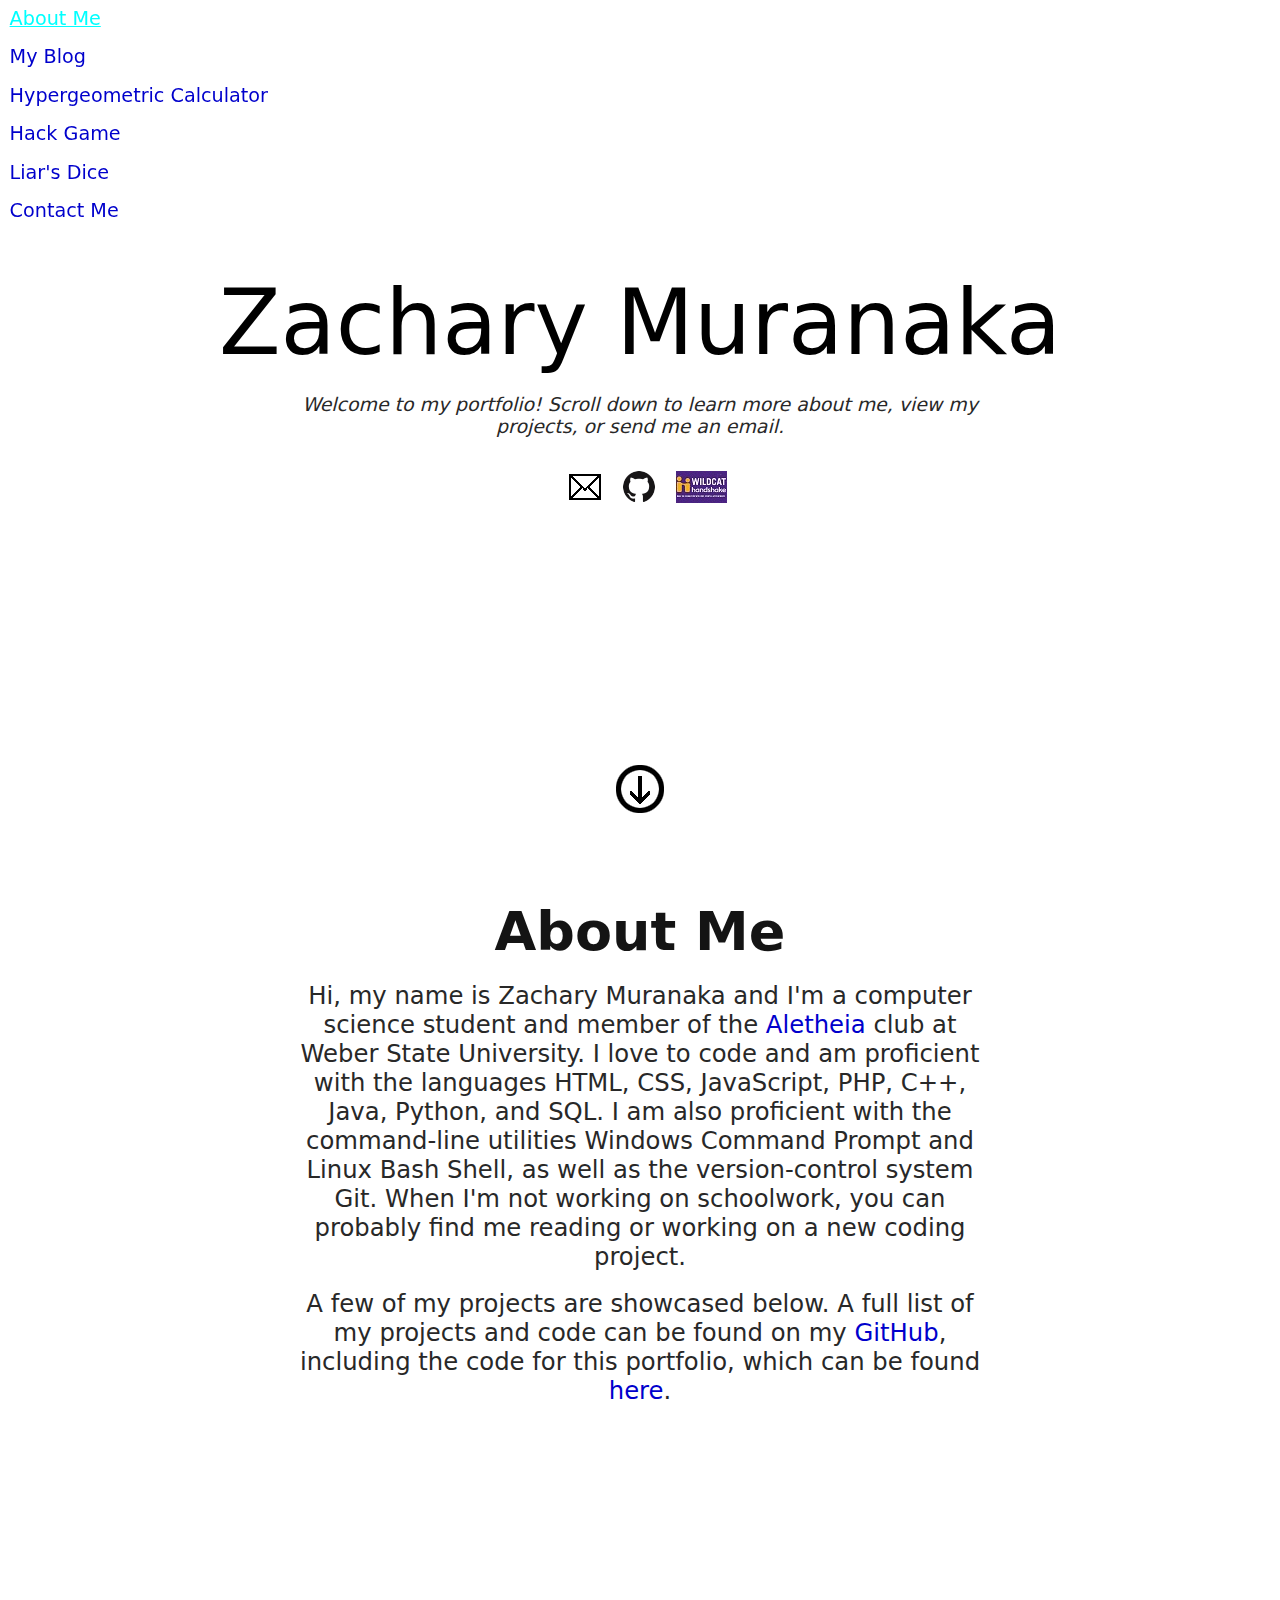
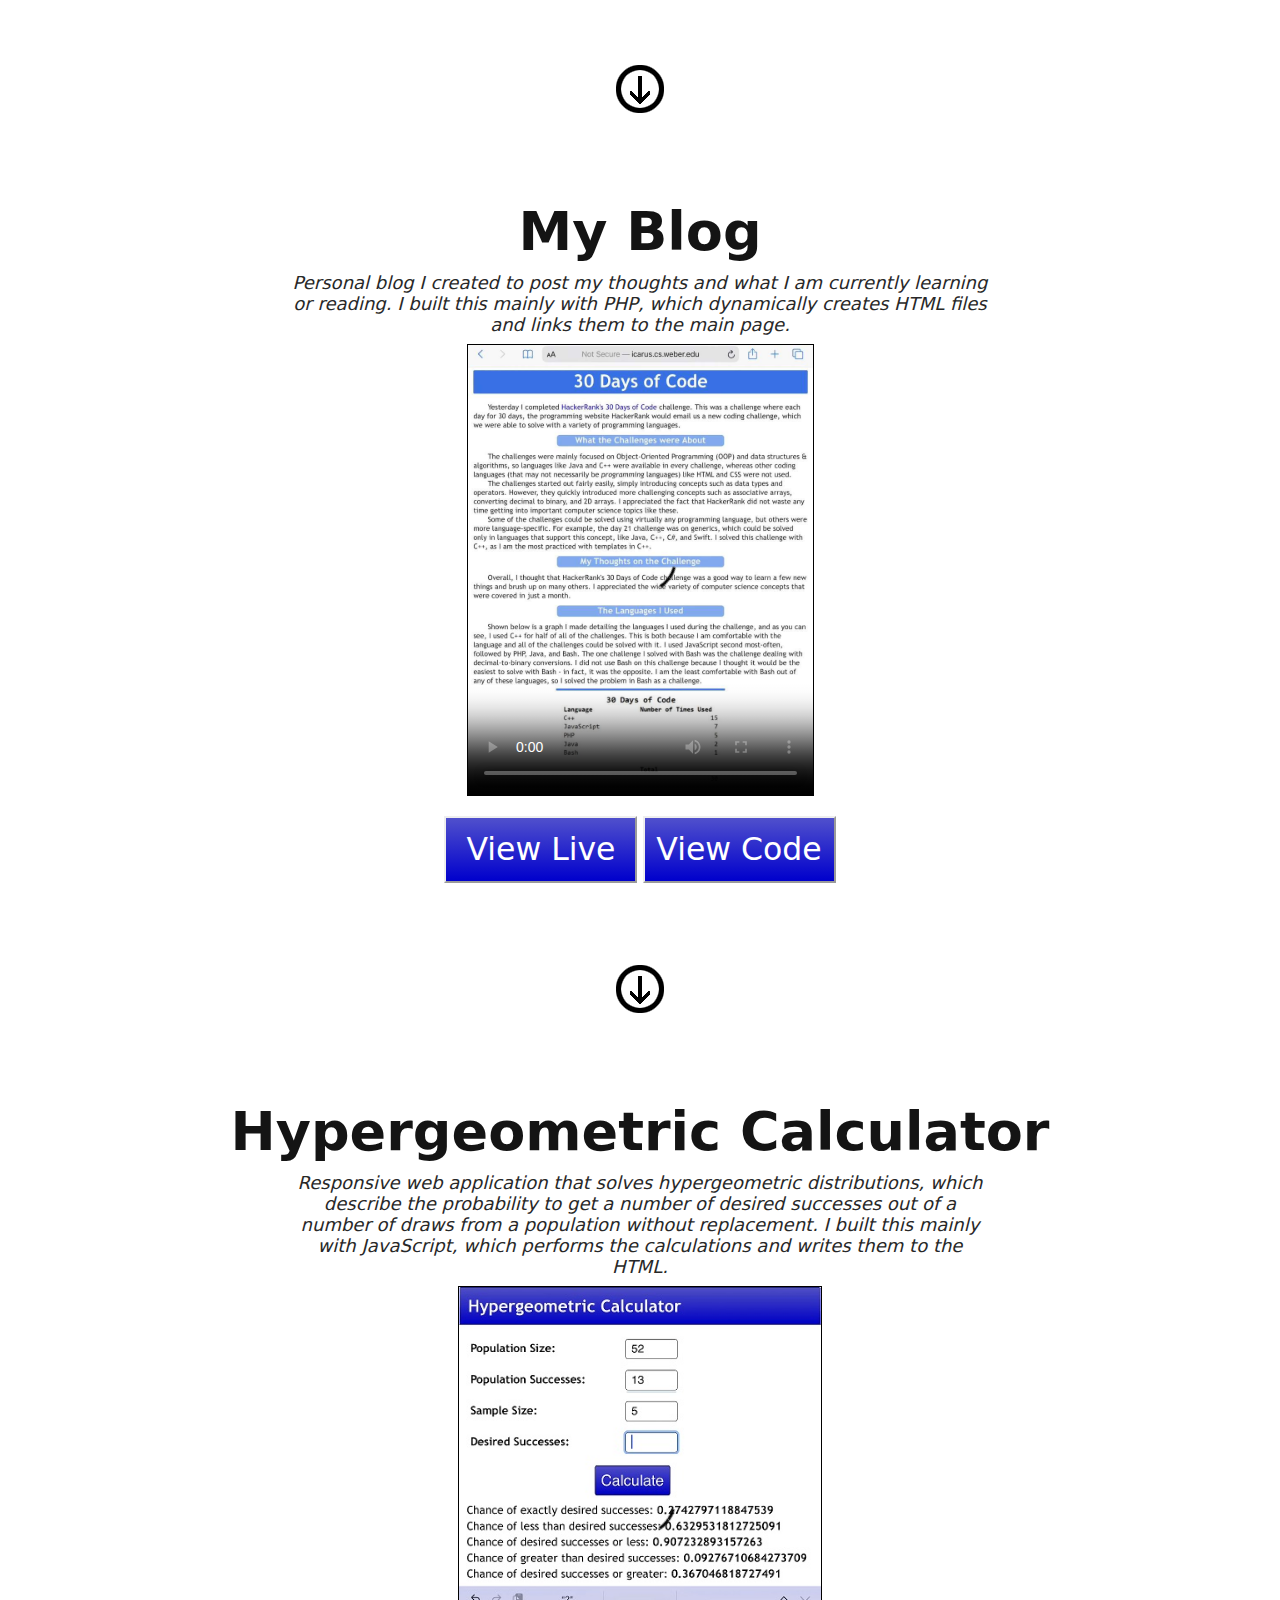
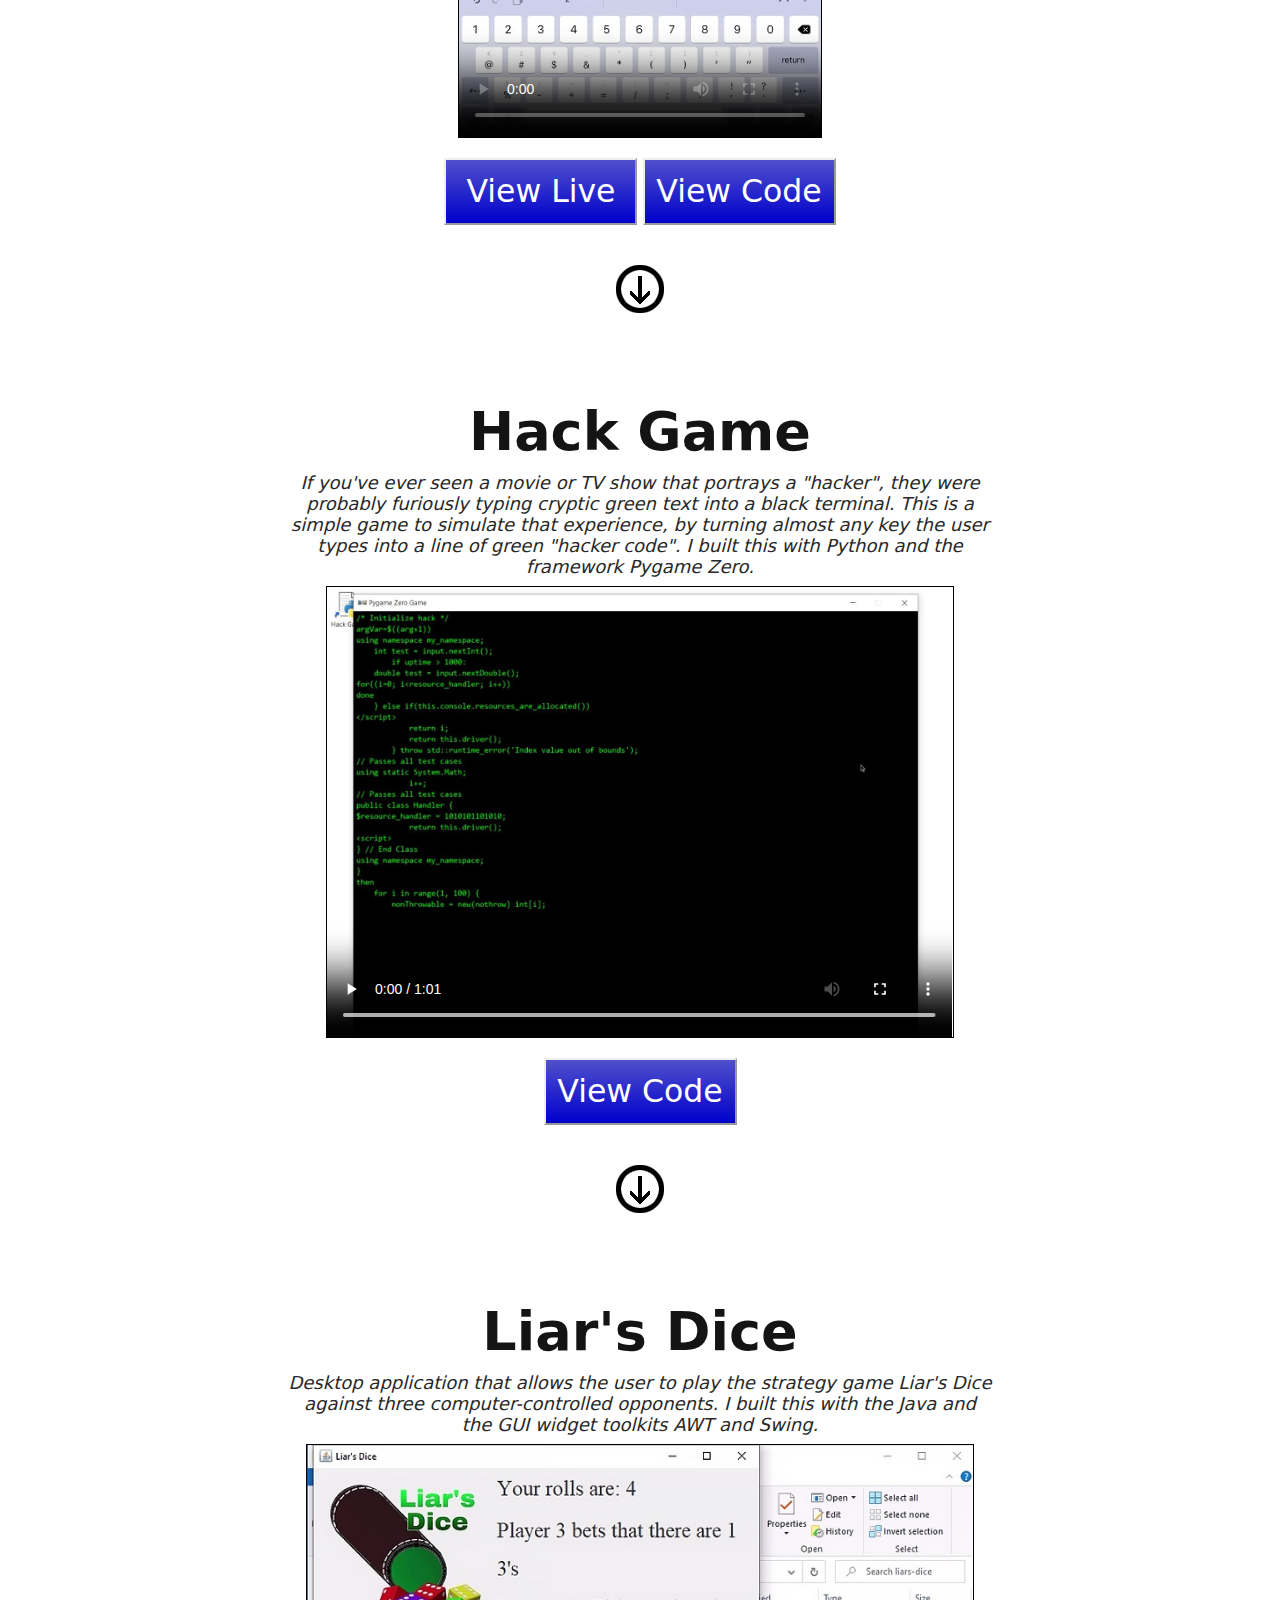
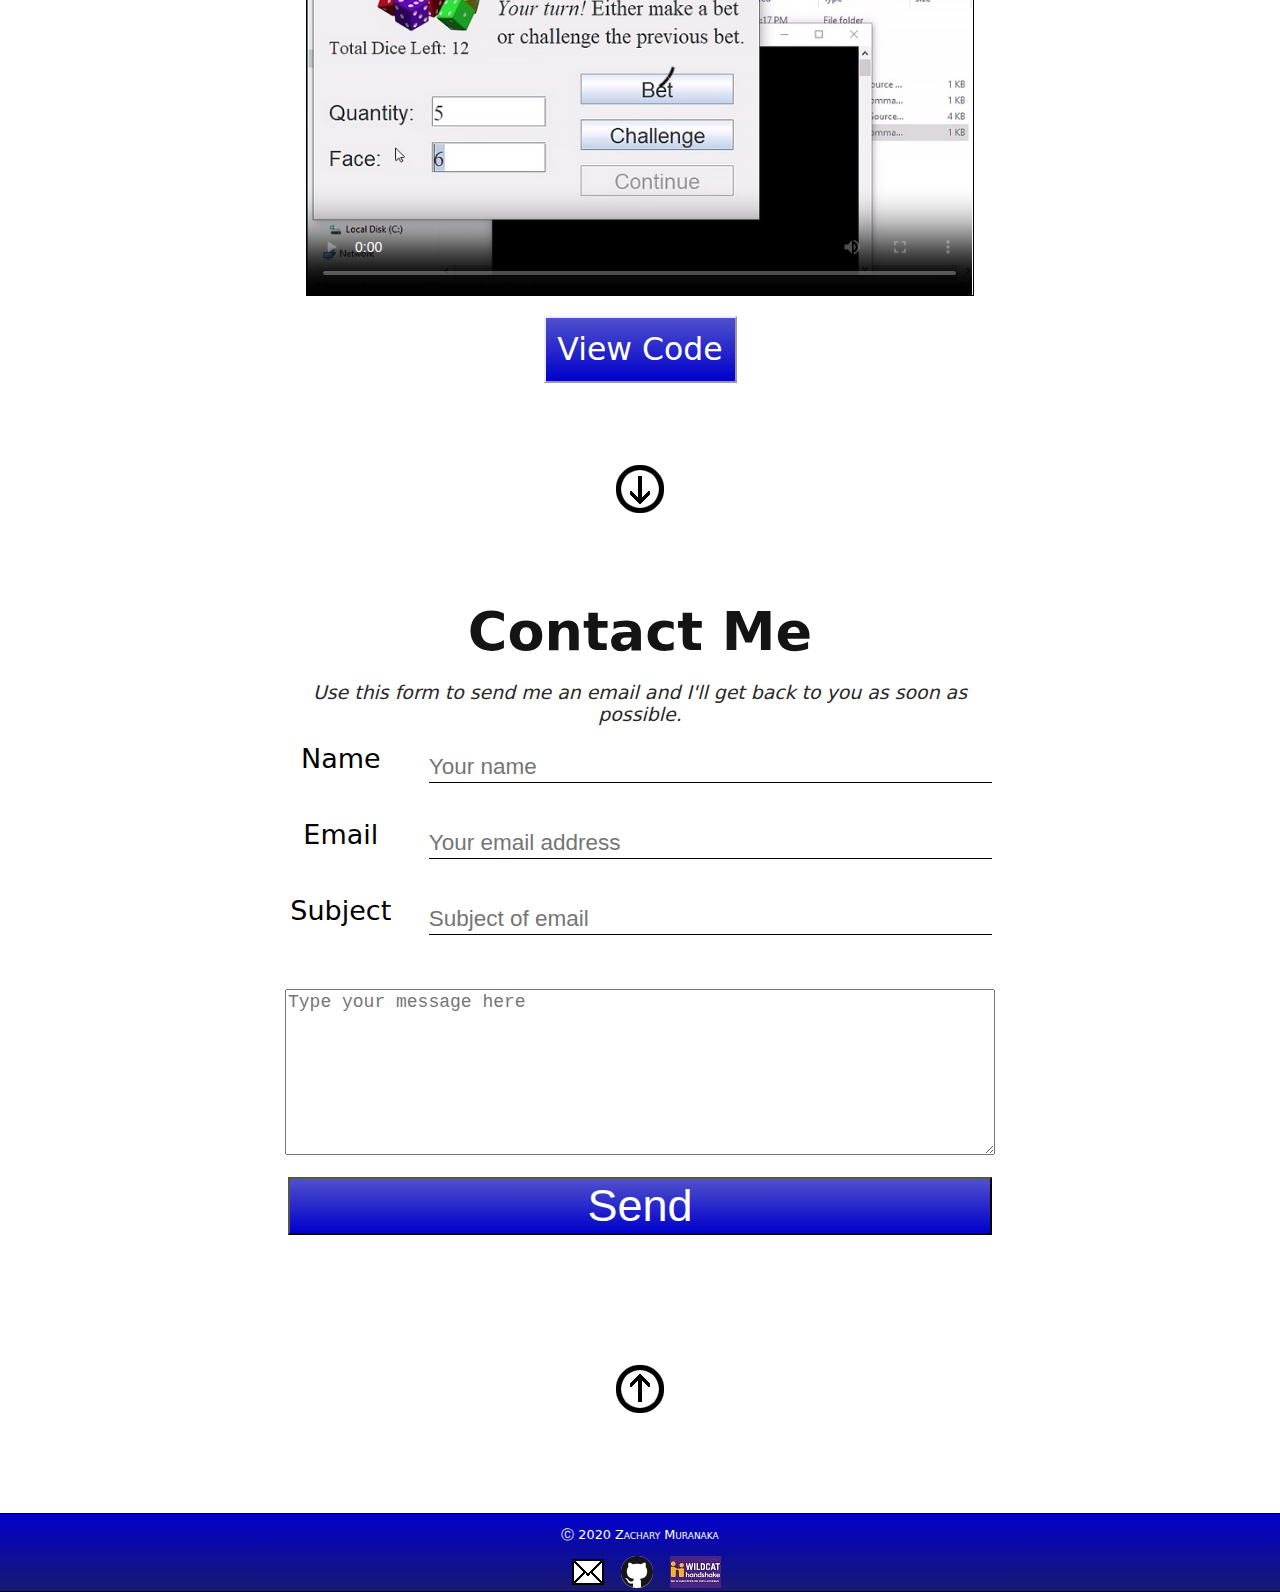
==== commit f0cee3a8: "Updated link to hypergeometric calculator" ====
--- a/index.html
+++ b/index.html
@@ -94,7 +94,7 @@
             </video>
         </div>
         <div>
-            <a href="http://icarus.cs.weber.edu/~zm83483/hypergeom/hypergeom.html" class="button">View Live</a>
+            <a href="http://icarus.cs.weber.edu/~zm83483/hypergeom/" class="button">View Live</a>
             <a href="https://github.com/zmuranaka/hypergeometric-calculator-js" class="button">View Code</a>
         </div>
     </section>
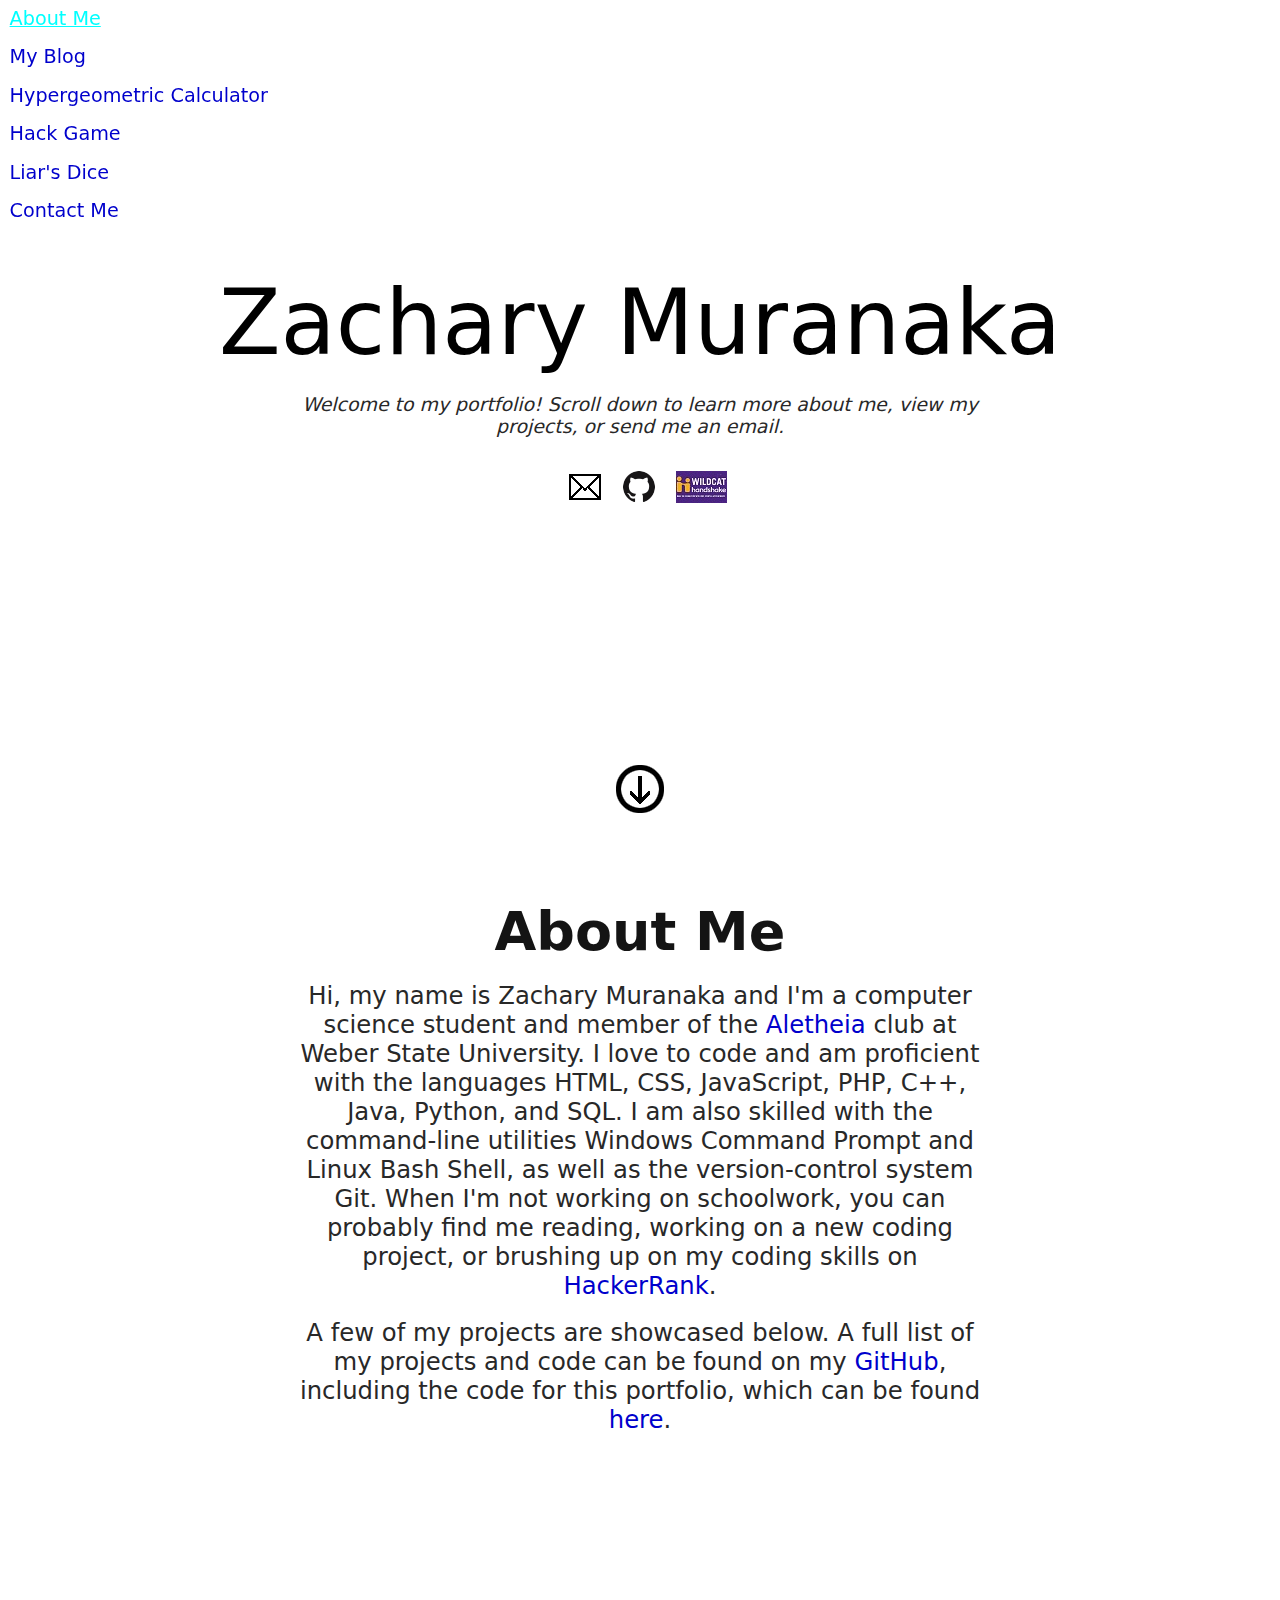
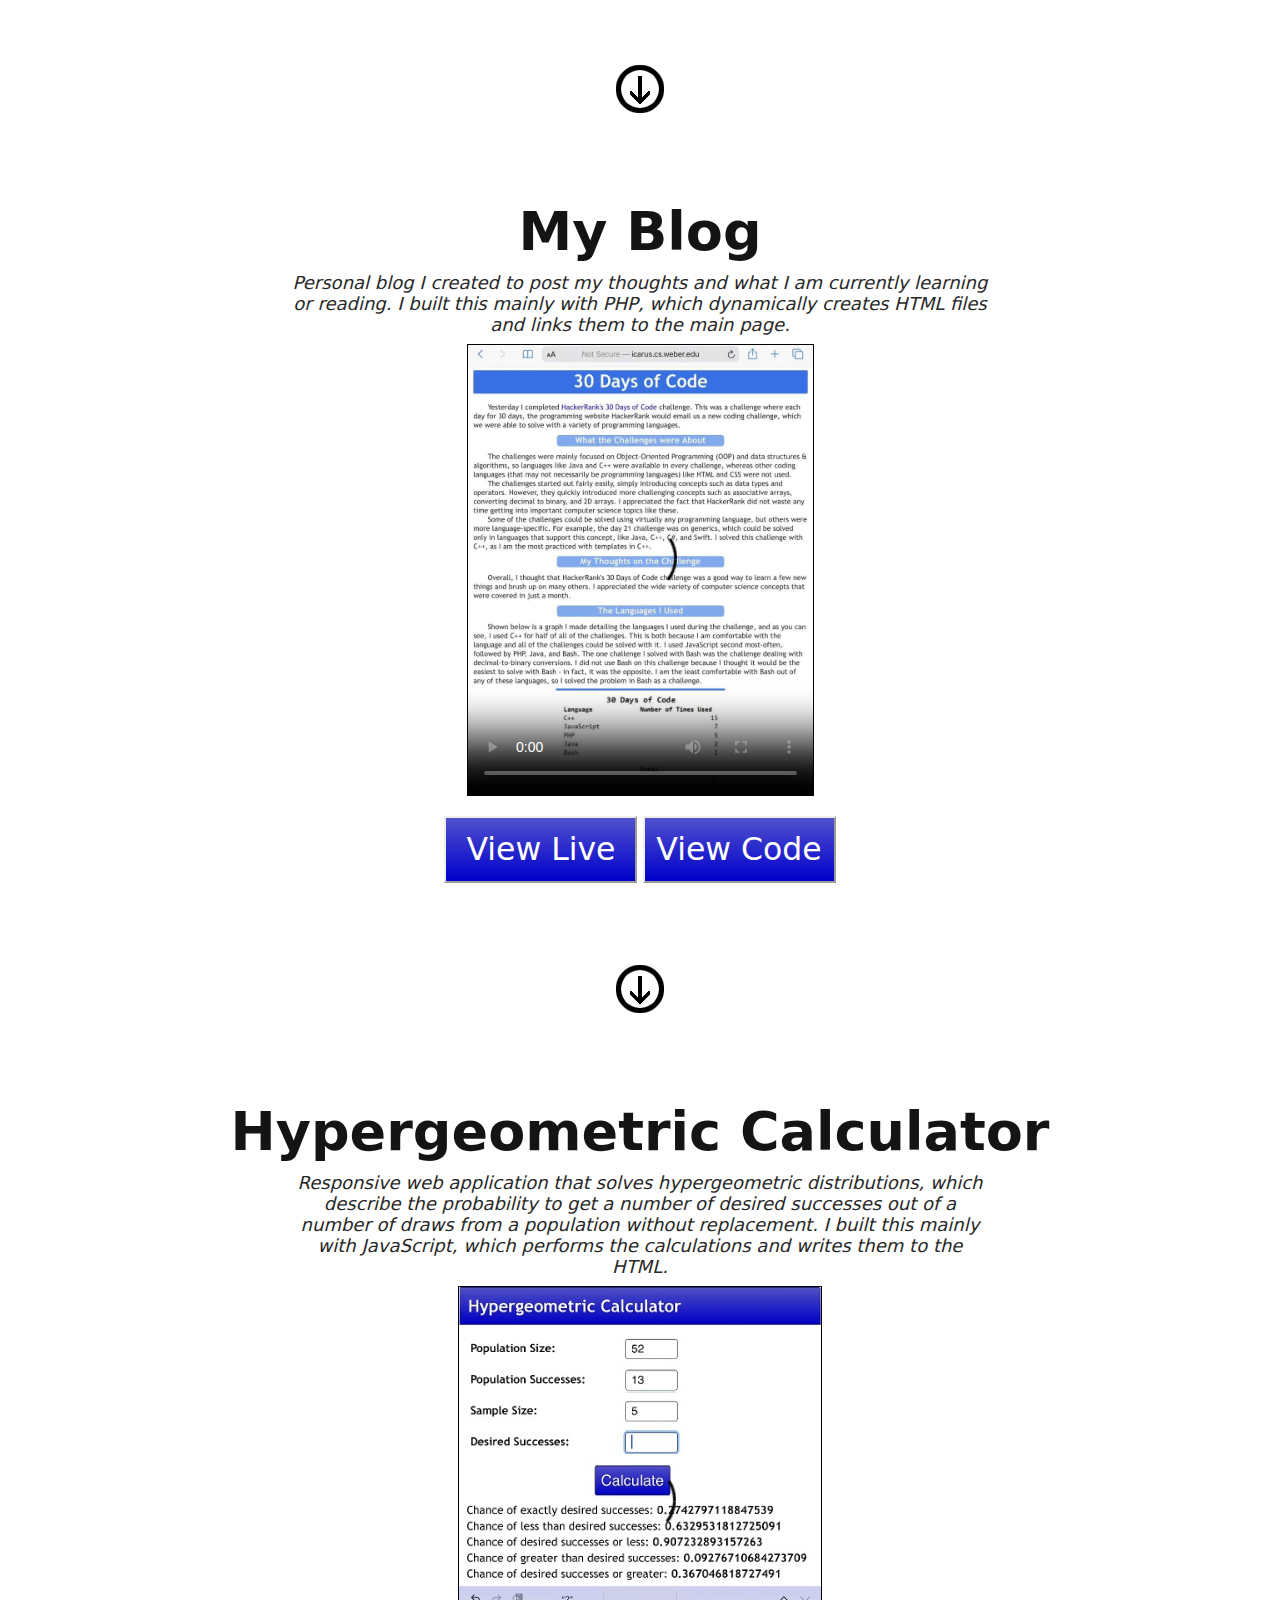
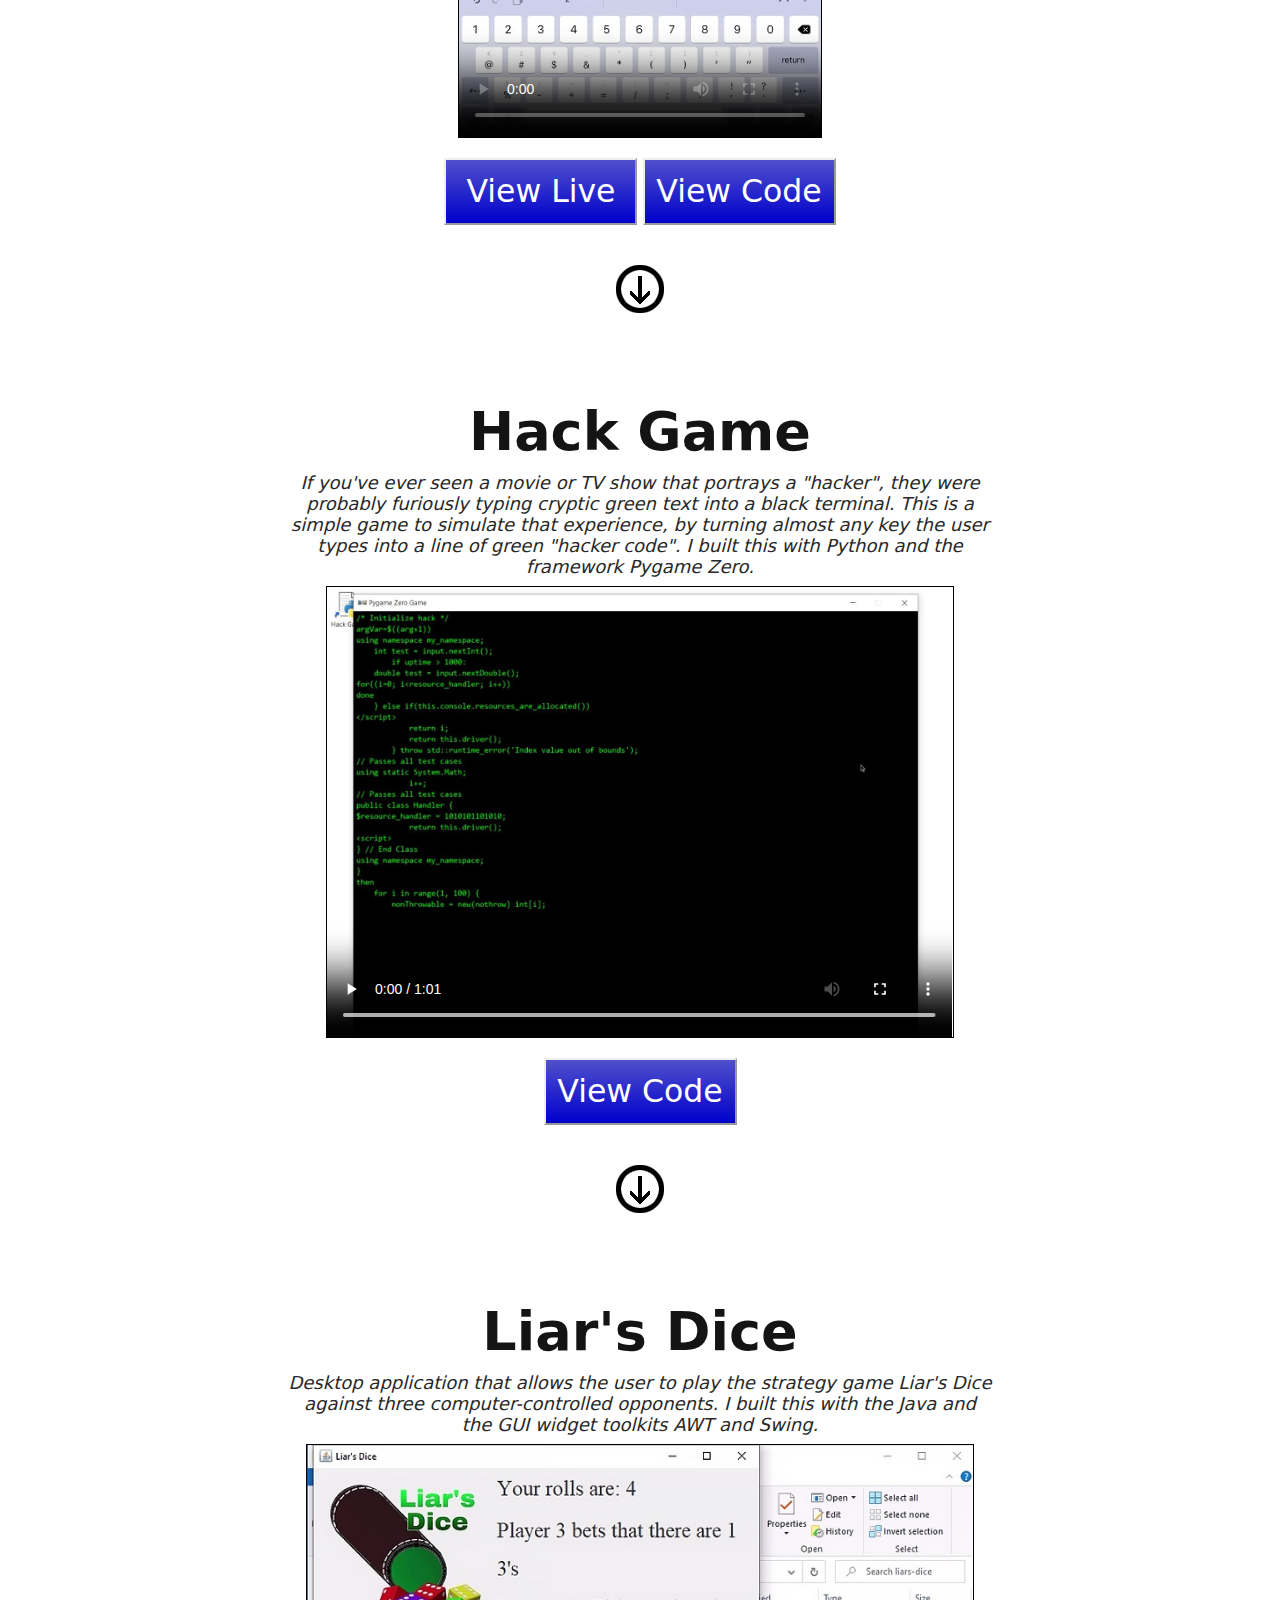
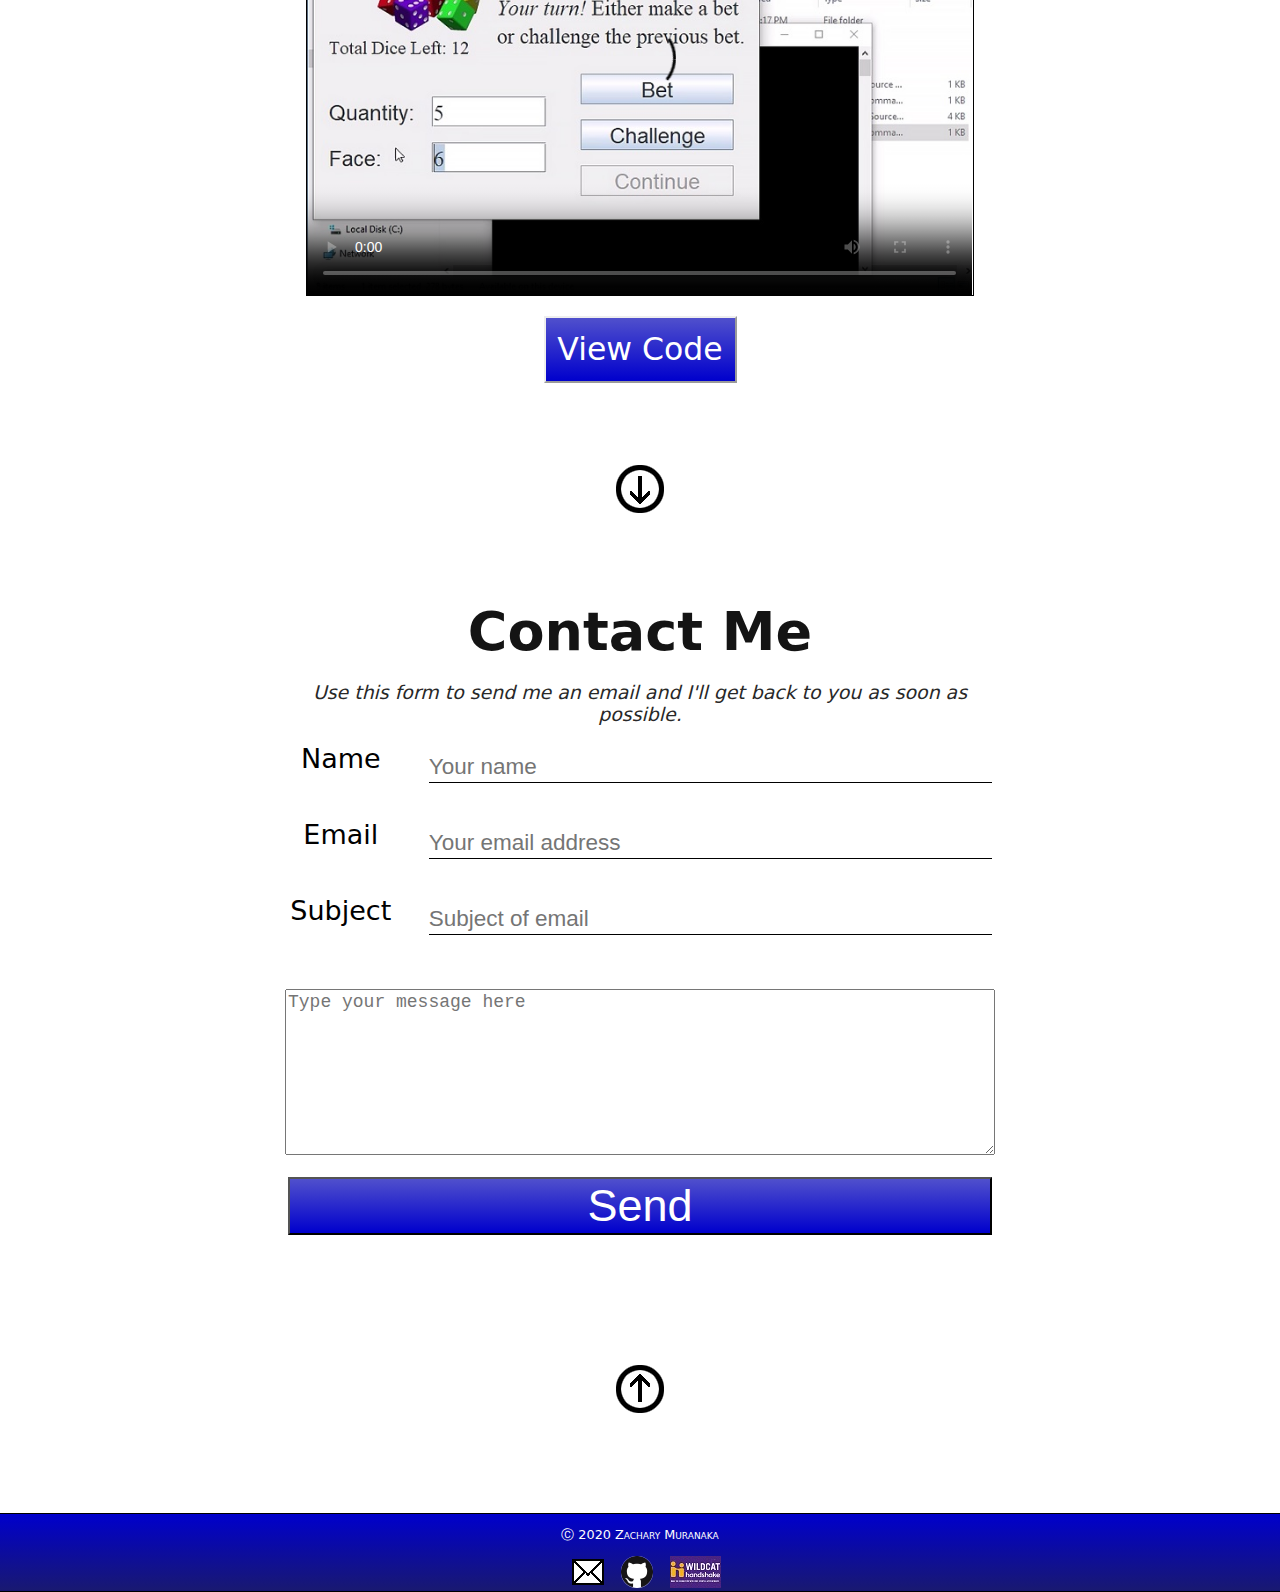
==== commit c8bf530e: "Changed the wording of a few things" ====
--- a/index.html
+++ b/index.html
@@ -51,9 +51,11 @@
             <a href="https://weber.edu/aletheia">Aletheia</a>
             club at Weber State University.
             I love to code and am proficient with the languages HTML, CSS, JavaScript, PHP, C++, Java, Python, and SQL.
-            I am also proficient with the command-line utilities Windows Command Prompt and Linux Bash Shell,
+            I am also skilled with the command-line utilities Windows Command Prompt and Linux Bash Shell,
             as well as the version-control system Git.
-            When I'm not working on schoolwork, you can probably find me reading or working on a new coding project.
+            When I'm not working on schoolwork, you can probably find me reading, working on a new coding project,
+            or brushing up on my coding skills on
+            <a href="https://www.hackerrank.com/zacharymuranaka?hr_r=1">HackerRank</a>.
         </p>
         <p>
             A few of my projects are showcased below. A full list of my projects and code can be found on my
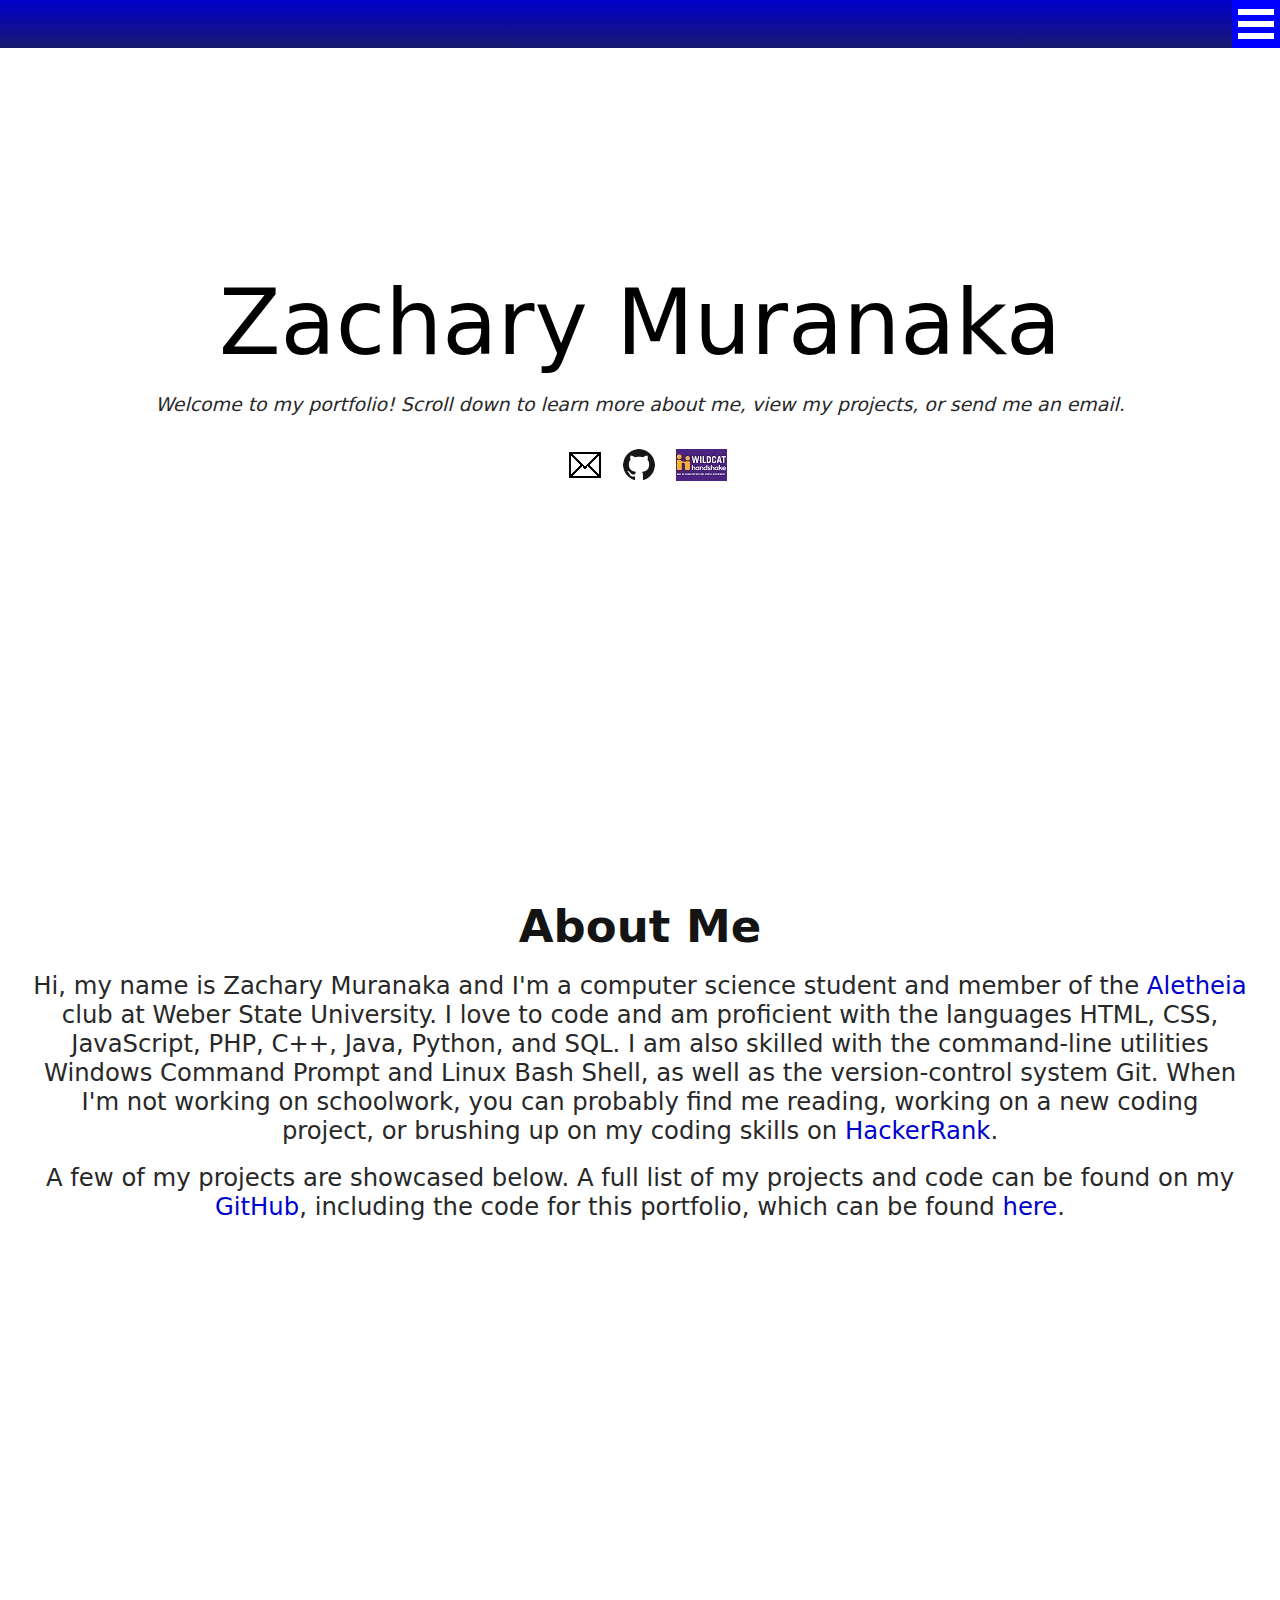
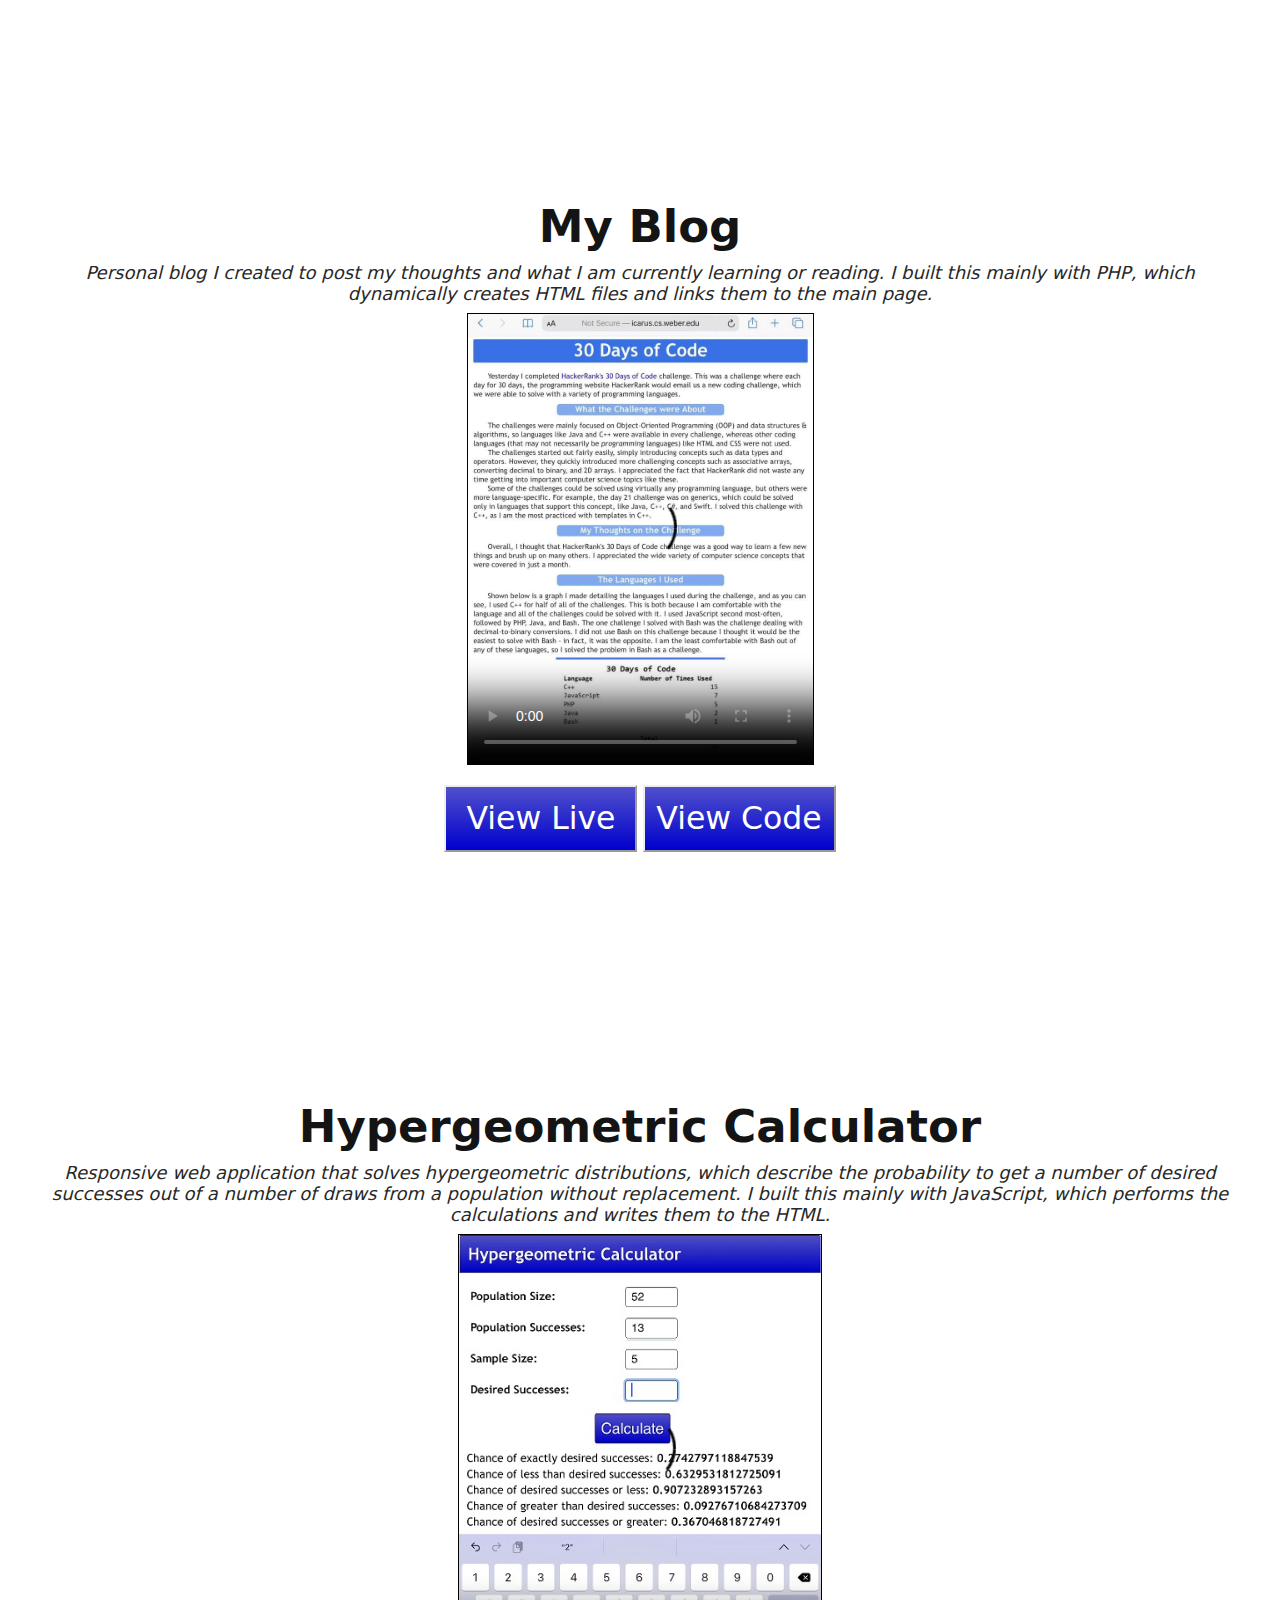
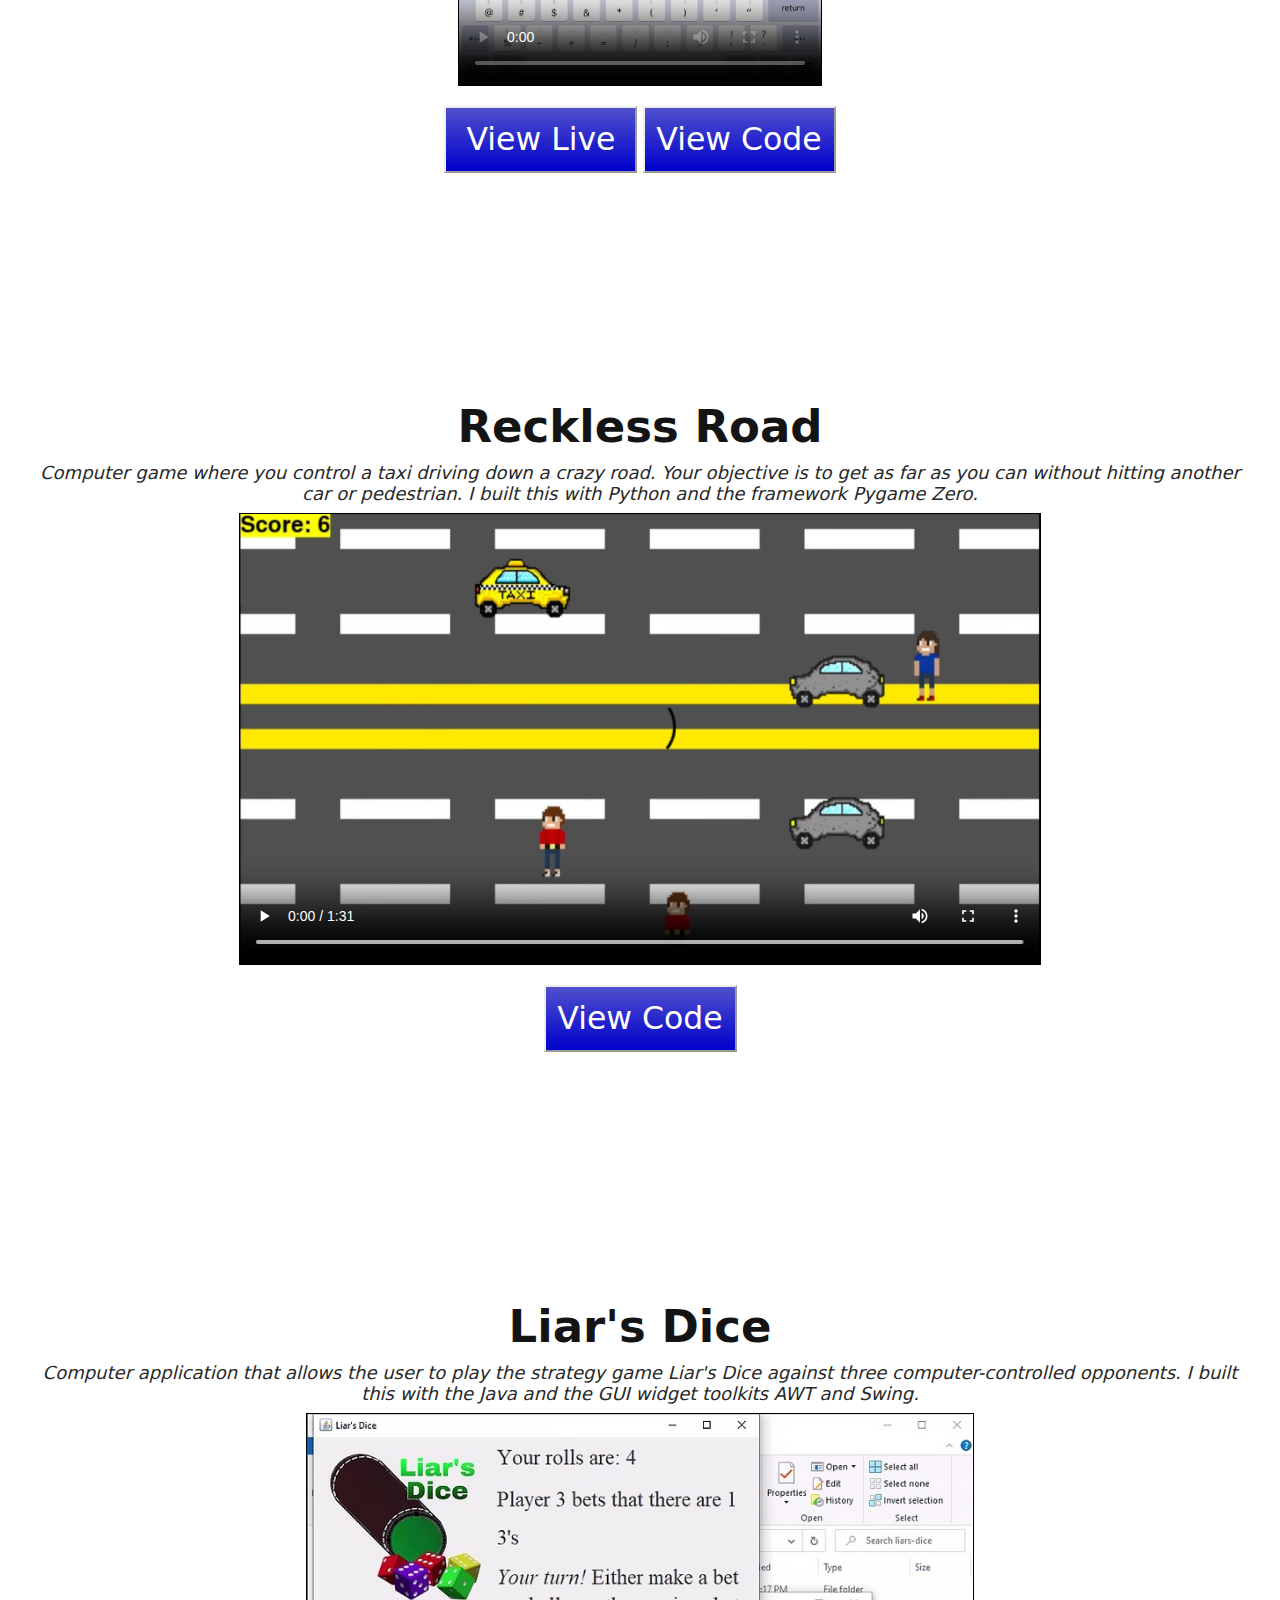
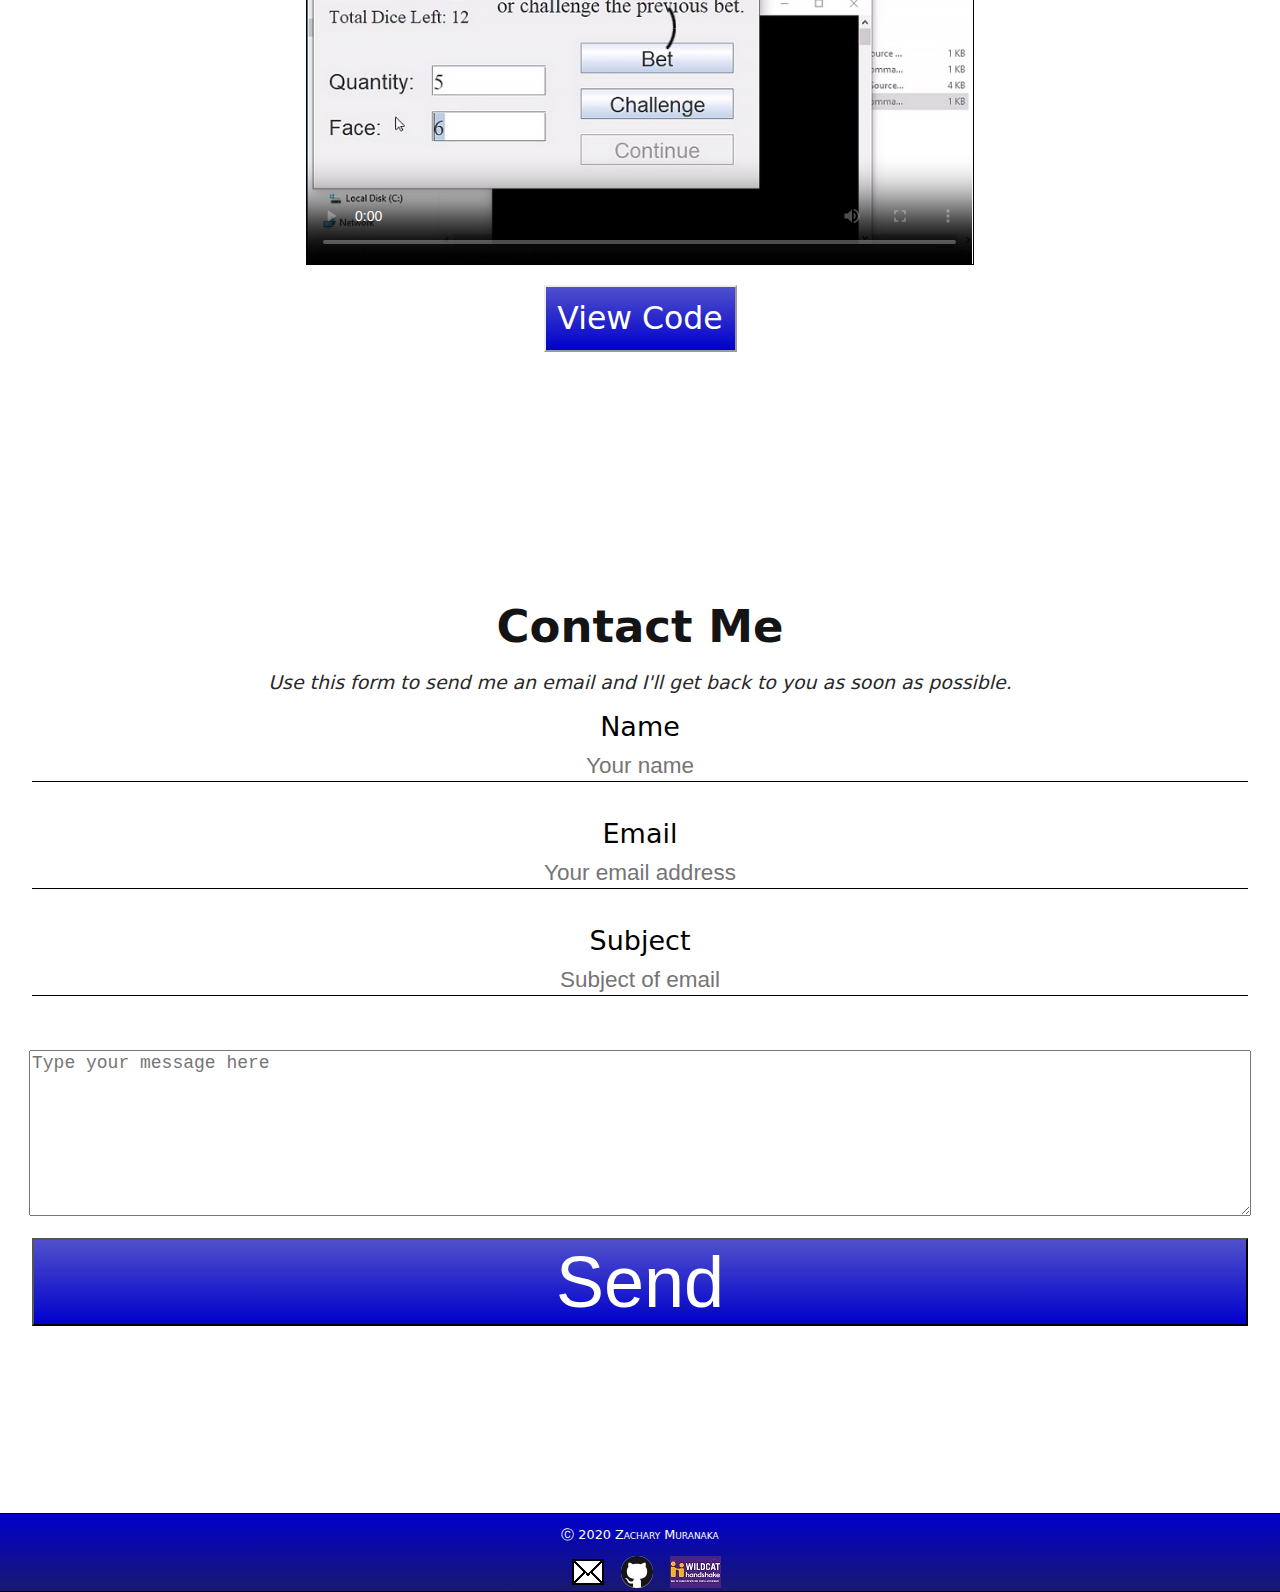
==== commit bb976439: "Changed projects and updated styling to fit wider video" ====
--- a/index.html
+++ b/index.html
@@ -29,7 +29,7 @@
             <div class="navLink">About Me</div>
             <div class="navLink">My Blog</div>
             <div class="navLink">Hypergeometric Calculator</div>
-            <div class="navLink">Hack Game</div>
+            <div class="navLink">Reckless Road</div>
             <div class="navLink">Liar's Dice</div>
             <div class="navLink">Contact Me</div>
         </nav>
@@ -103,19 +103,19 @@
 
     <section>
         <img src="images/blackDownArrow.png" class="downArrow" alt="Continue"/>
-        <h2>Hack Game</h2>
+        <h2>Reckless Road</h2>
         <p class="description">
-            If you've ever seen a movie or TV show that portrays a "hacker", they were probably furiously typing cryptic green text into a black terminal.
-            This is a simple game to simulate that experience, by turning almost any key the user types into a line of green "hacker code".
+            Computer game where you control a taxi driving down a crazy road.
+            Your objective is to get as far as you can without hitting another car or pedestrian.
             I built this with Python and the framework Pygame Zero.
         </p>
         <div>
-            <video poster="images/hackgame.jpg" class="wideVideo" controls>
-                <source src="videos/hackgame.mp4" type="video/mp4">
+            <video poster="images/recklessroad.jpg" class="wideVideo" controls>
+                <source src="videos/recklessroad.mp4" type="video/mp4">
             </video>
         </div>
         <div>
-            <a href="https://github.com/zmuranaka/hack-game" class="button">View Code</a>
+            <a href="https://github.com/zmuranaka/reckless-road" class="button">View Code</a>
         </div>
     </section>
 
@@ -123,7 +123,7 @@
         <img src="images/blackDownArrow.png" class="downArrow" alt="Continue"/>
         <h2>Liar's Dice</h2>
         <p class="description">
-            Desktop application that allows the user to play the strategy game Liar's Dice against three computer-controlled opponents.
+            Computer application that allows the user to play the strategy game Liar's Dice against three computer-controlled opponents.
             I built this with the Java and the GUI widget toolkits AWT and Swing.
         </p>
         <div>
--- a/styles/portfolioStyles.css
+++ b/styles/portfolioStyles.css
@@ -221,15 +221,15 @@
 
 @media screen and (min-aspect-ratio: 11/25) { .tallVideo { display: inline } }
 
-@media screen and (min-aspect-ratio: 19/25) { .wideVideo { display: inline } }
+@media screen and (min-aspect-ratio: 9/10) { .wideVideo { display: inline } }
 
 @media screen and (min-aspect-ratio: 18/25) and (min-height: 1000px),
-       screen and (min-aspect-ratio: 4/3) and (min-height: 368px) { .downArrow, .upArrow { display: inline } }
-
-/* Much of the layout changes when the aspect ratio is 4/3 or greater */
-@media screen and (min-aspect-ratio: 4/3) {
-
-    /* The burger nav changes to a sidebar nav when the aspect ratio is 4/3 or greater */
+       screen and (min-aspect-ratio: 22/15) and (min-height: 368px) { .downArrow, .upArrow { display: inline } }
+
+/* Much of the layout changes when the aspect ratio is 22/15 or greater */
+@media screen and (min-aspect-ratio: 22/15) {
+
+    /* The burger nav changes to a sidebar nav when the aspect ratio is 22/15 or greater */
     .navLink {
         width: auto;
         padding-left: 0.5em;
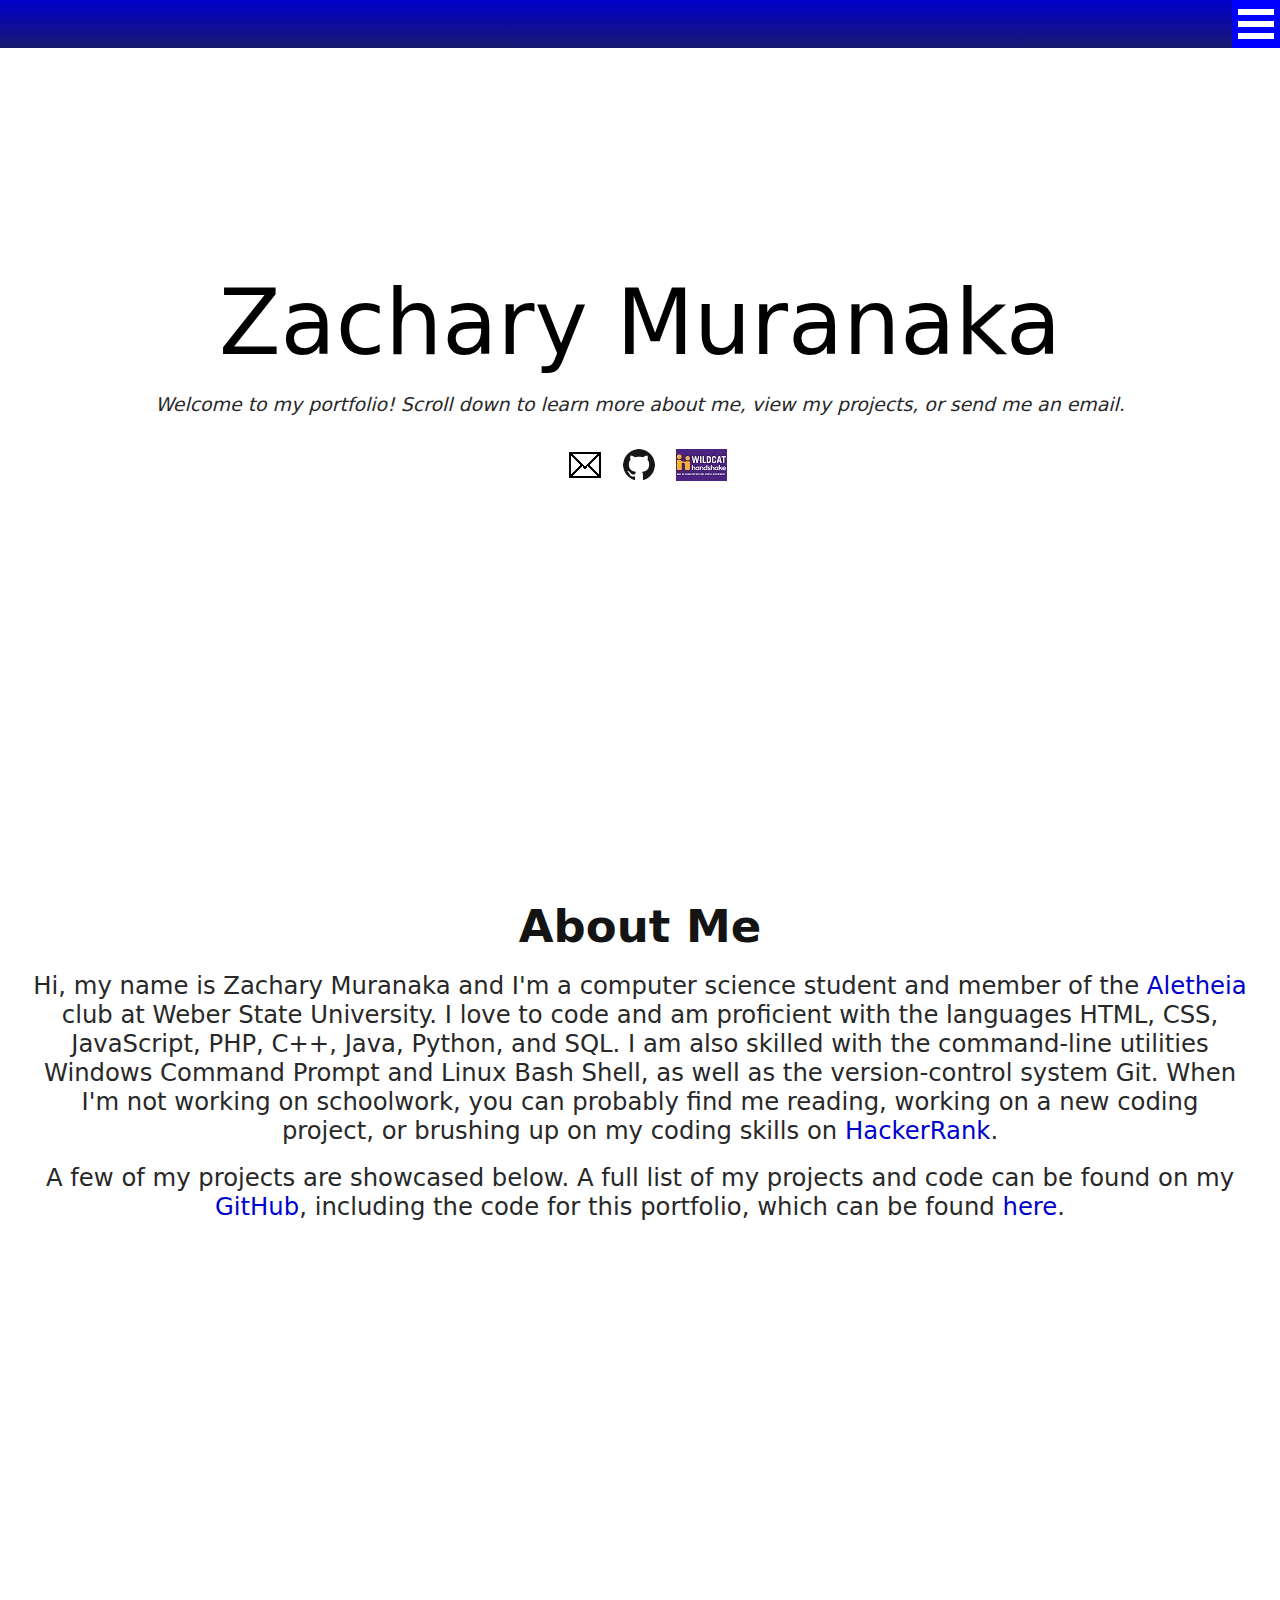
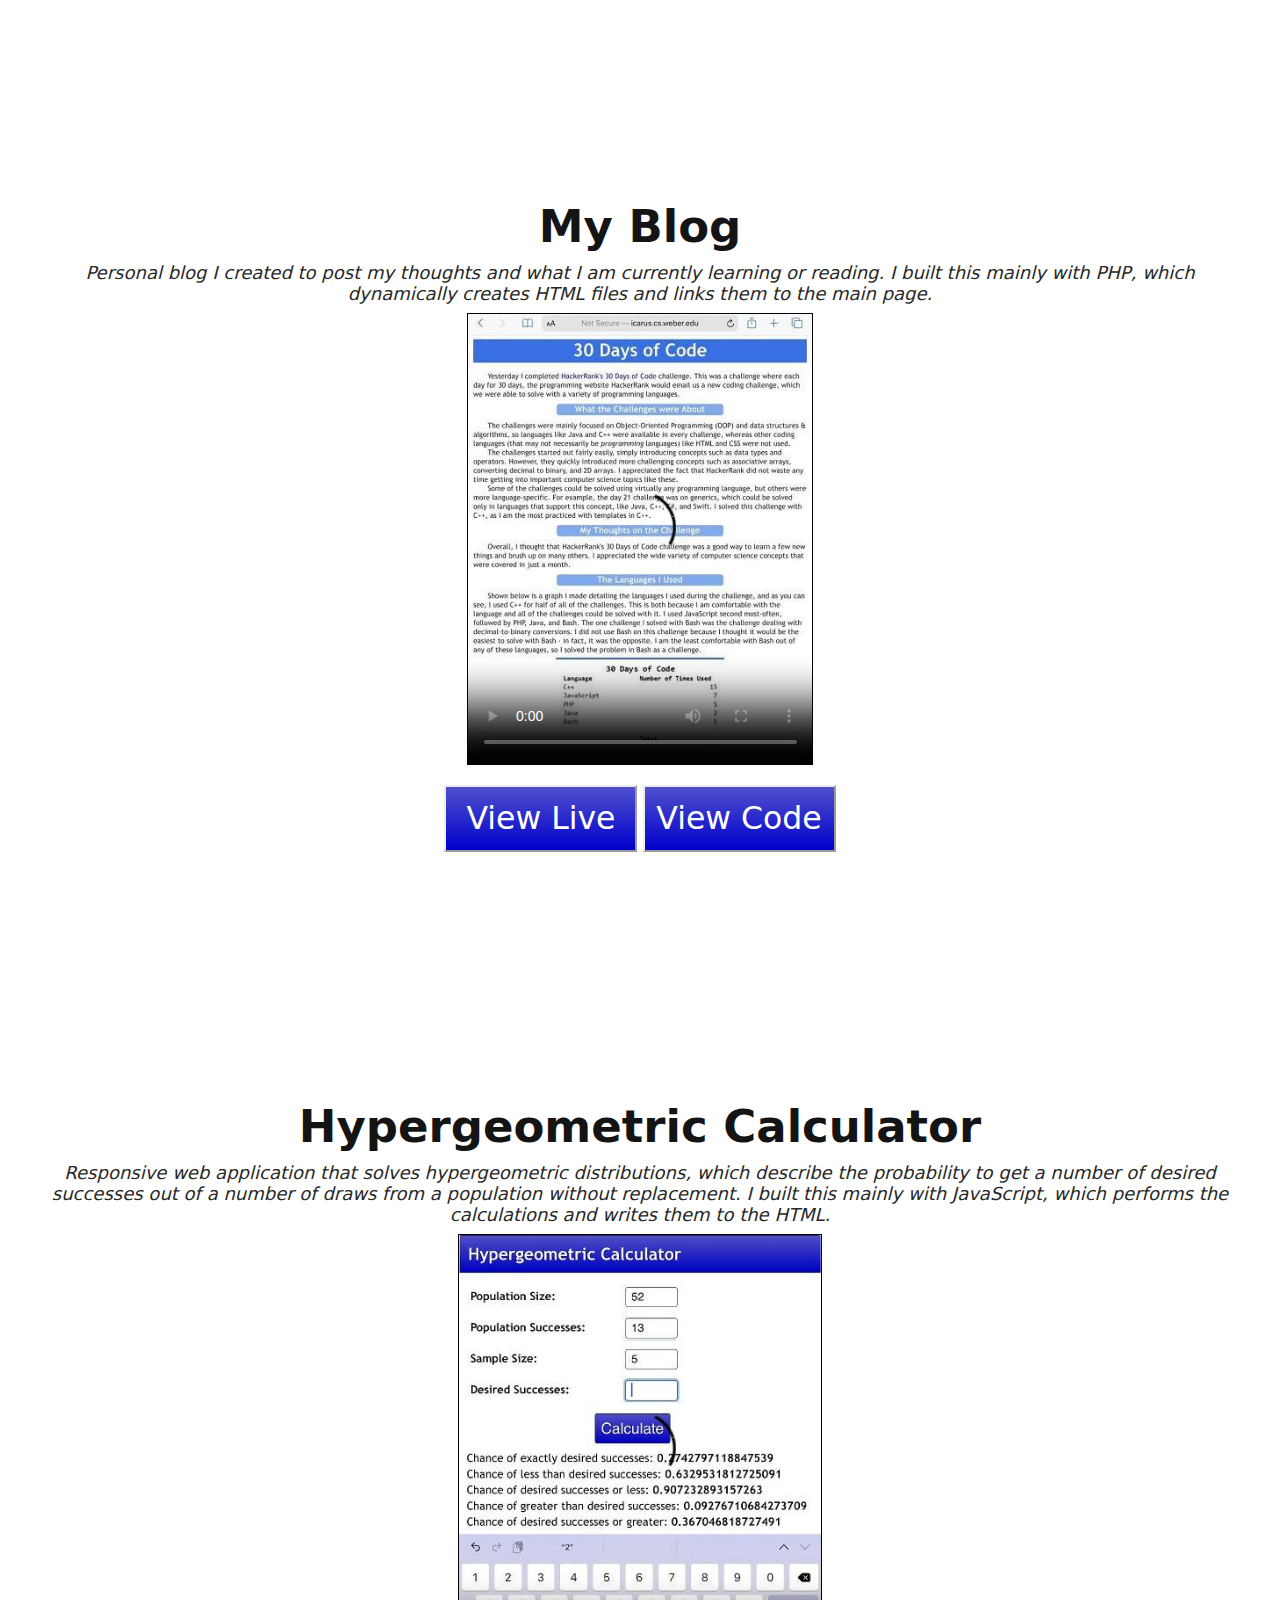
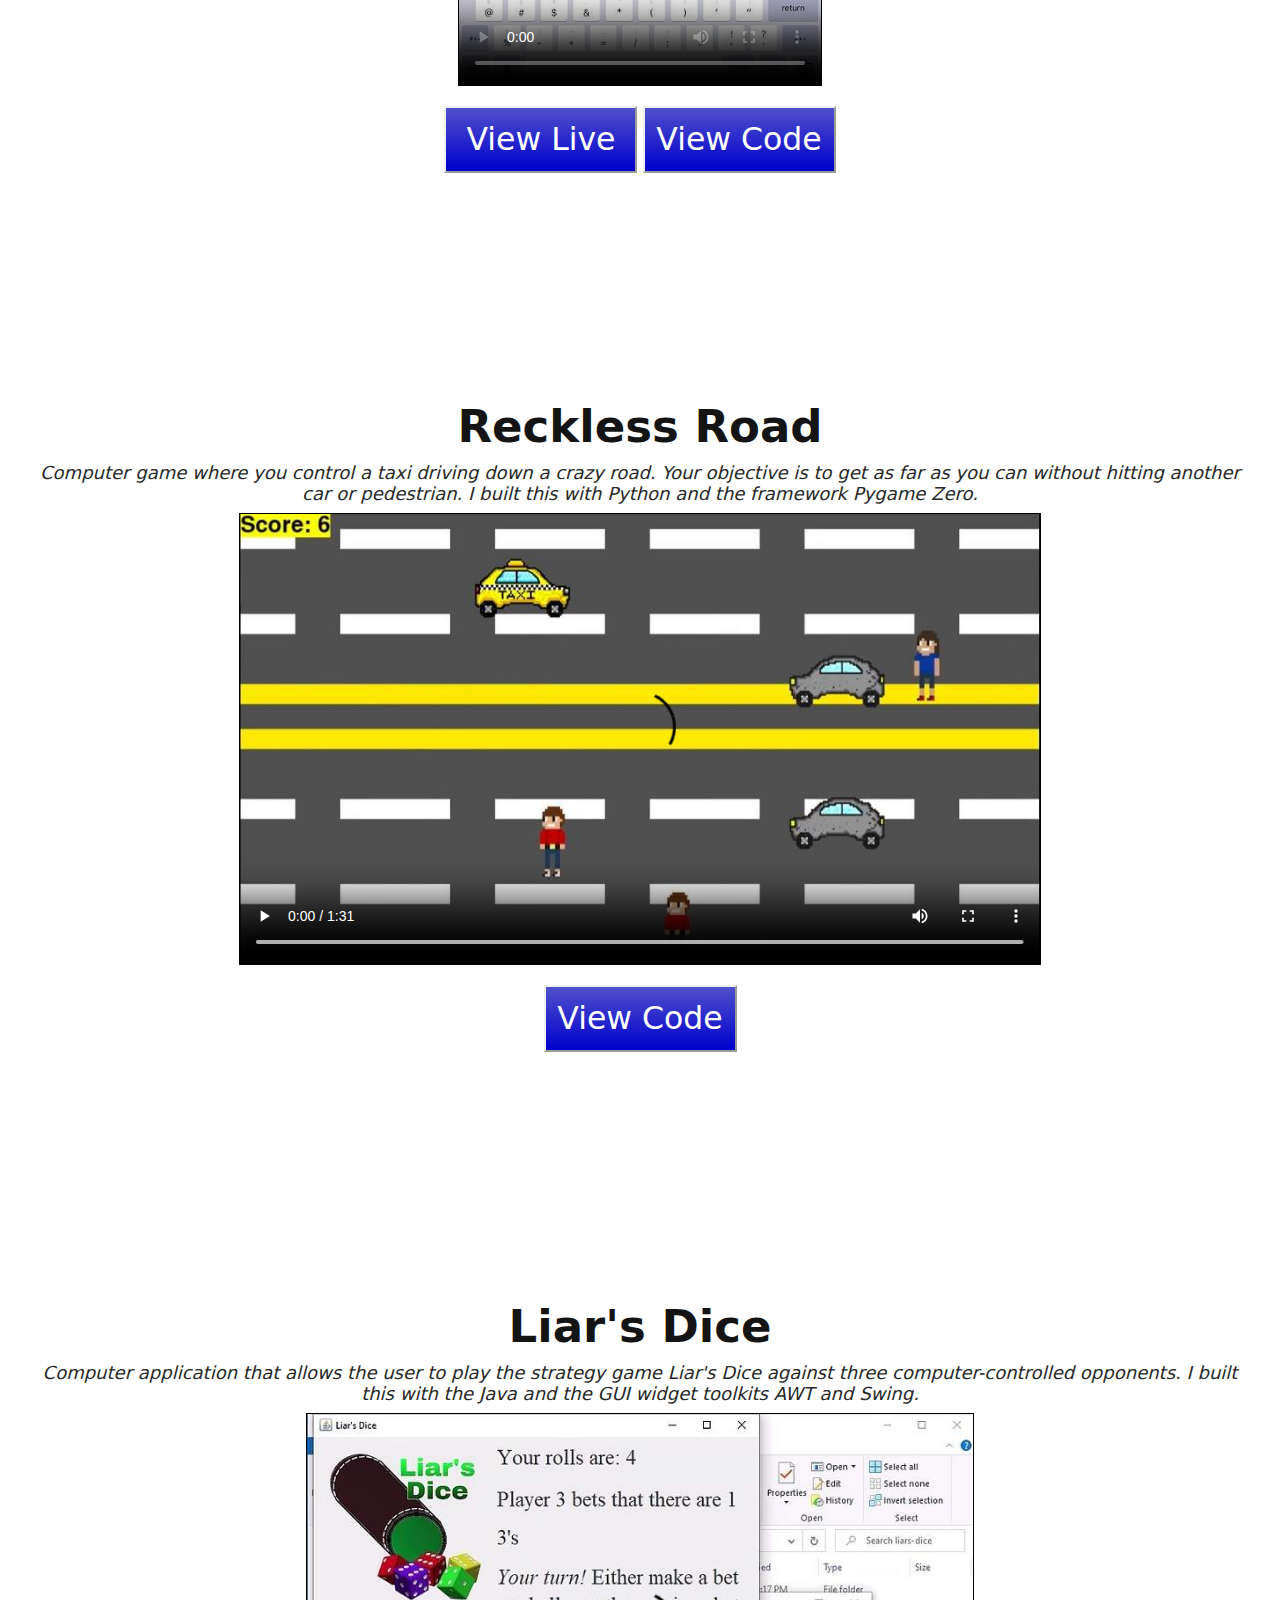
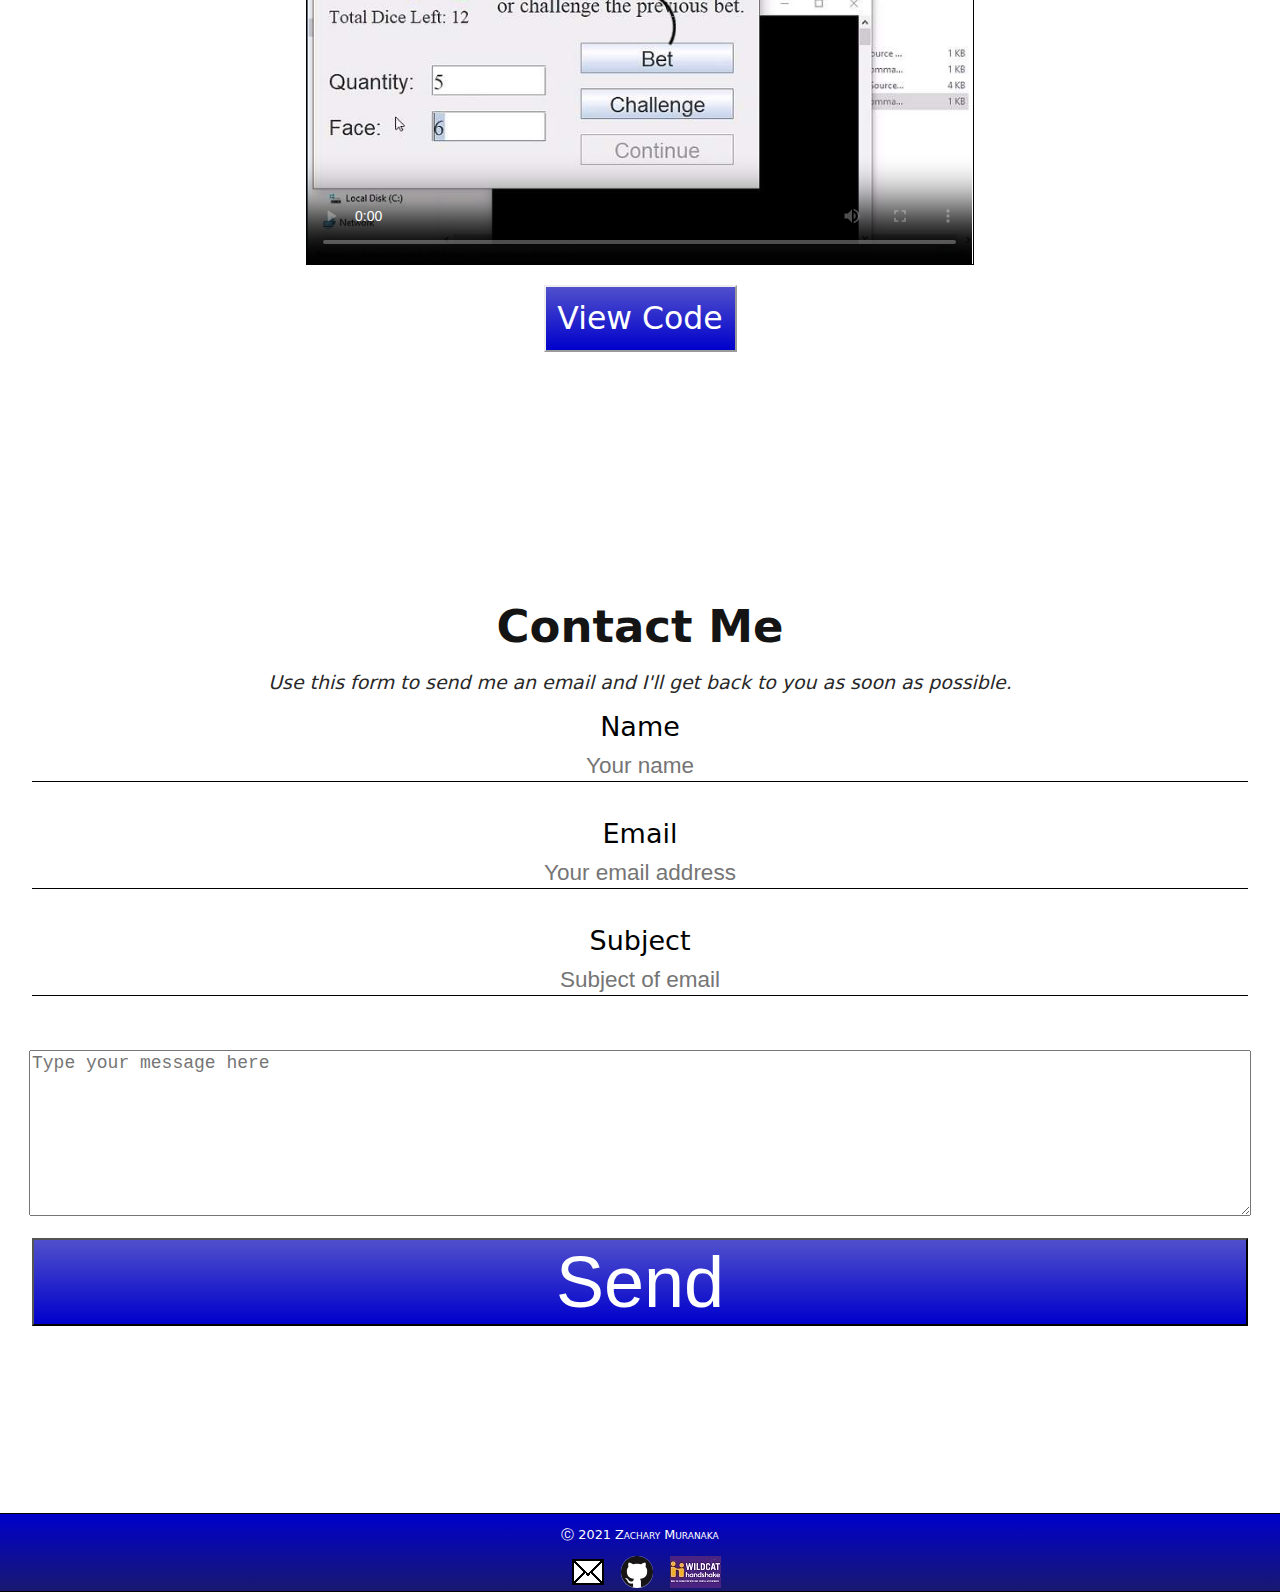
==== commit 2a10c1a9: "Updated year and removed unnecessary class mailLogo" ====
--- a/index.html
+++ b/index.html
@@ -38,7 +38,7 @@
             Welcome to my portfolio!
             Scroll down to learn more about me, view my projects, or send me an email.
         </p>
-        <a href="mailto:zacharymuranaka@mail.weber.edu"><img src="images/mailLogo.png" alt="Mail" class="mailLogo"/></a>
+        <a href="mailto:zacharymuranaka@mail.weber.edu"><img src="images/mailLogo.png" alt="Mail"/></a>
         <a href="https://github.com/zmuranaka"><img src="images/githubLogo.png" alt="GitHub"/></a>
         <a href="https://weber.joinhandshake.com/users/7194928?ref=students"><img src="images/handshakeLogo.jpg" alt="Handshake"/></a>
     </section>
@@ -162,9 +162,9 @@
 
     <footer>
         <div>
-            &#9400; 2020 Zachary Muranaka
+            &#9400; 2021 Zachary Muranaka
             <br>
-            <a href="mailto:zacharymuranaka@mail.weber.edu"><img src="images/mailLogo.png" alt="Mail" class="mailLogo"/></a>
+            <a href="mailto:zacharymuranaka@mail.weber.edu"><img src="images/mailLogo.png" alt="Mail"/></a>
             <a href="https://github.com/zmuranaka"><img src="images/githubLogo.png" alt="GitHub"/></a>
             <a href="https://weber.joinhandshake.com/users/7194928?ref=students"><img src="images/handshakeLogo.jpg" alt="Handshake"/></a>
         </div>
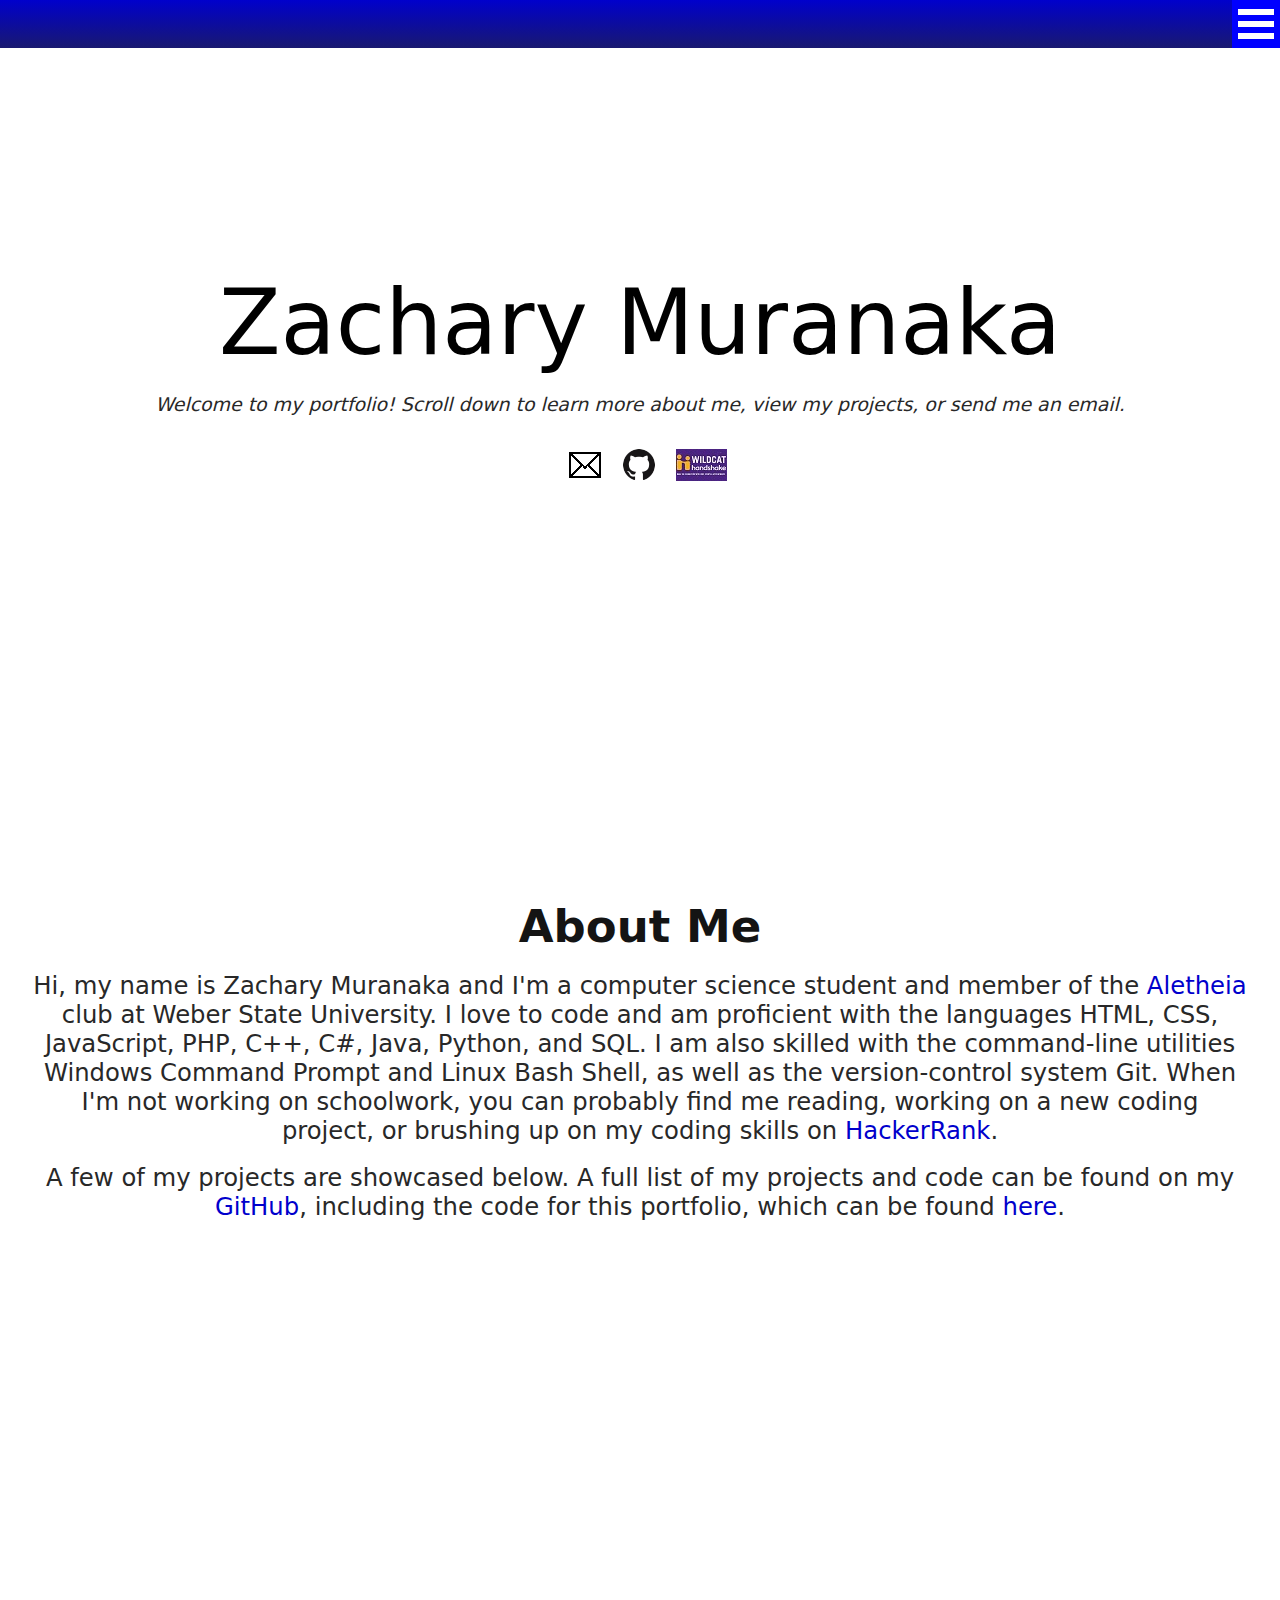
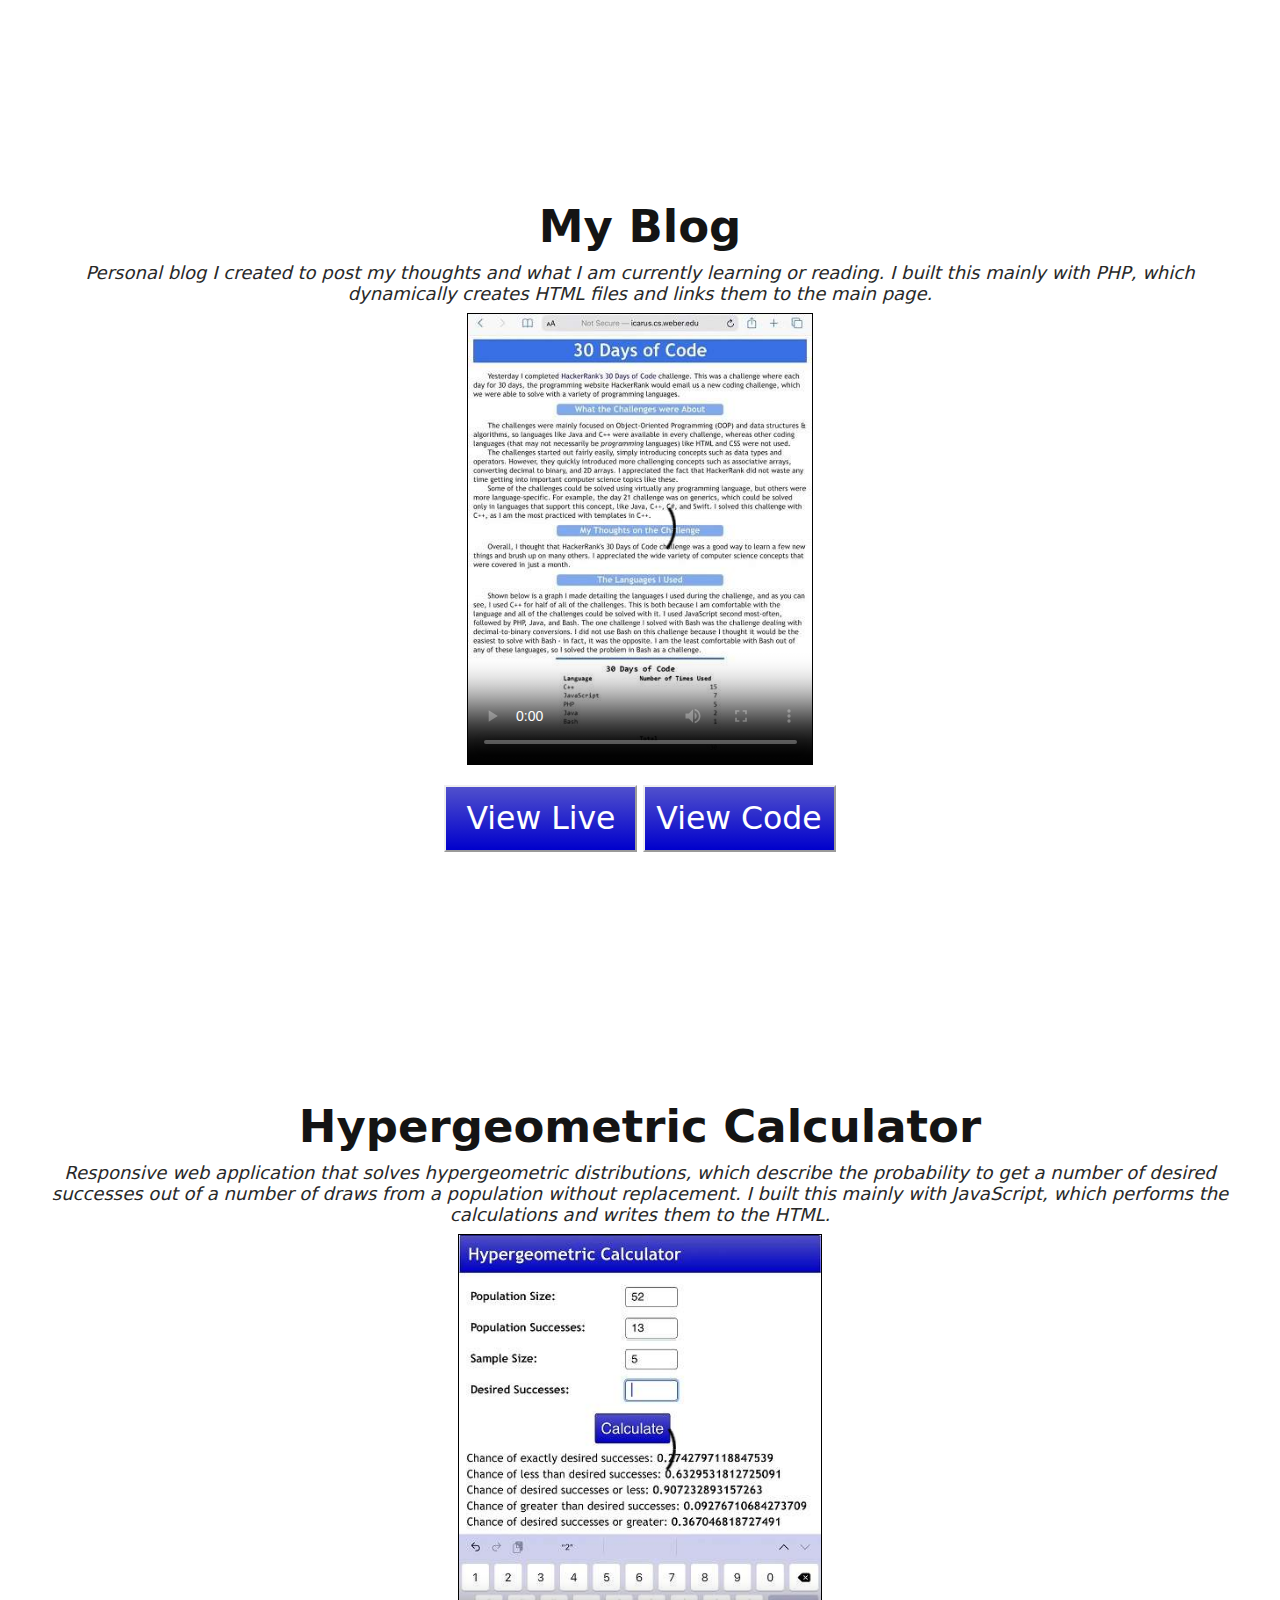
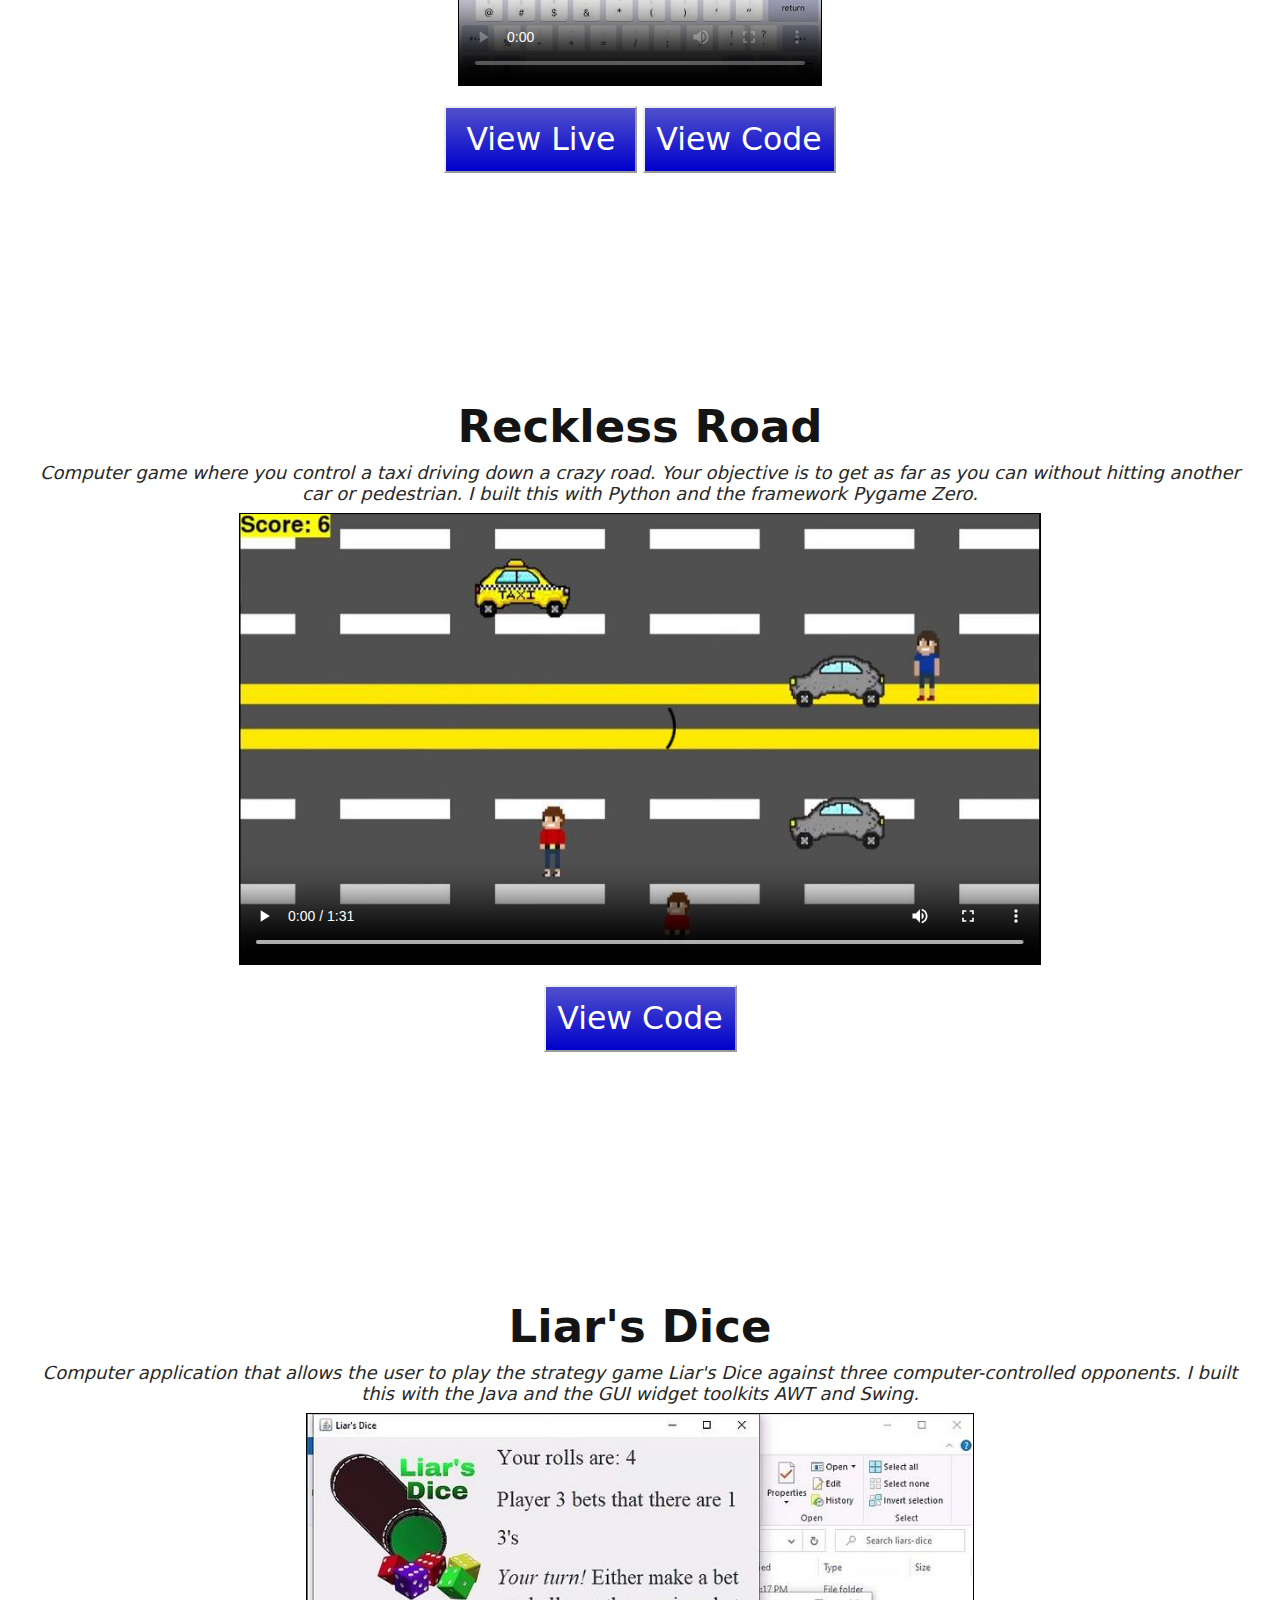
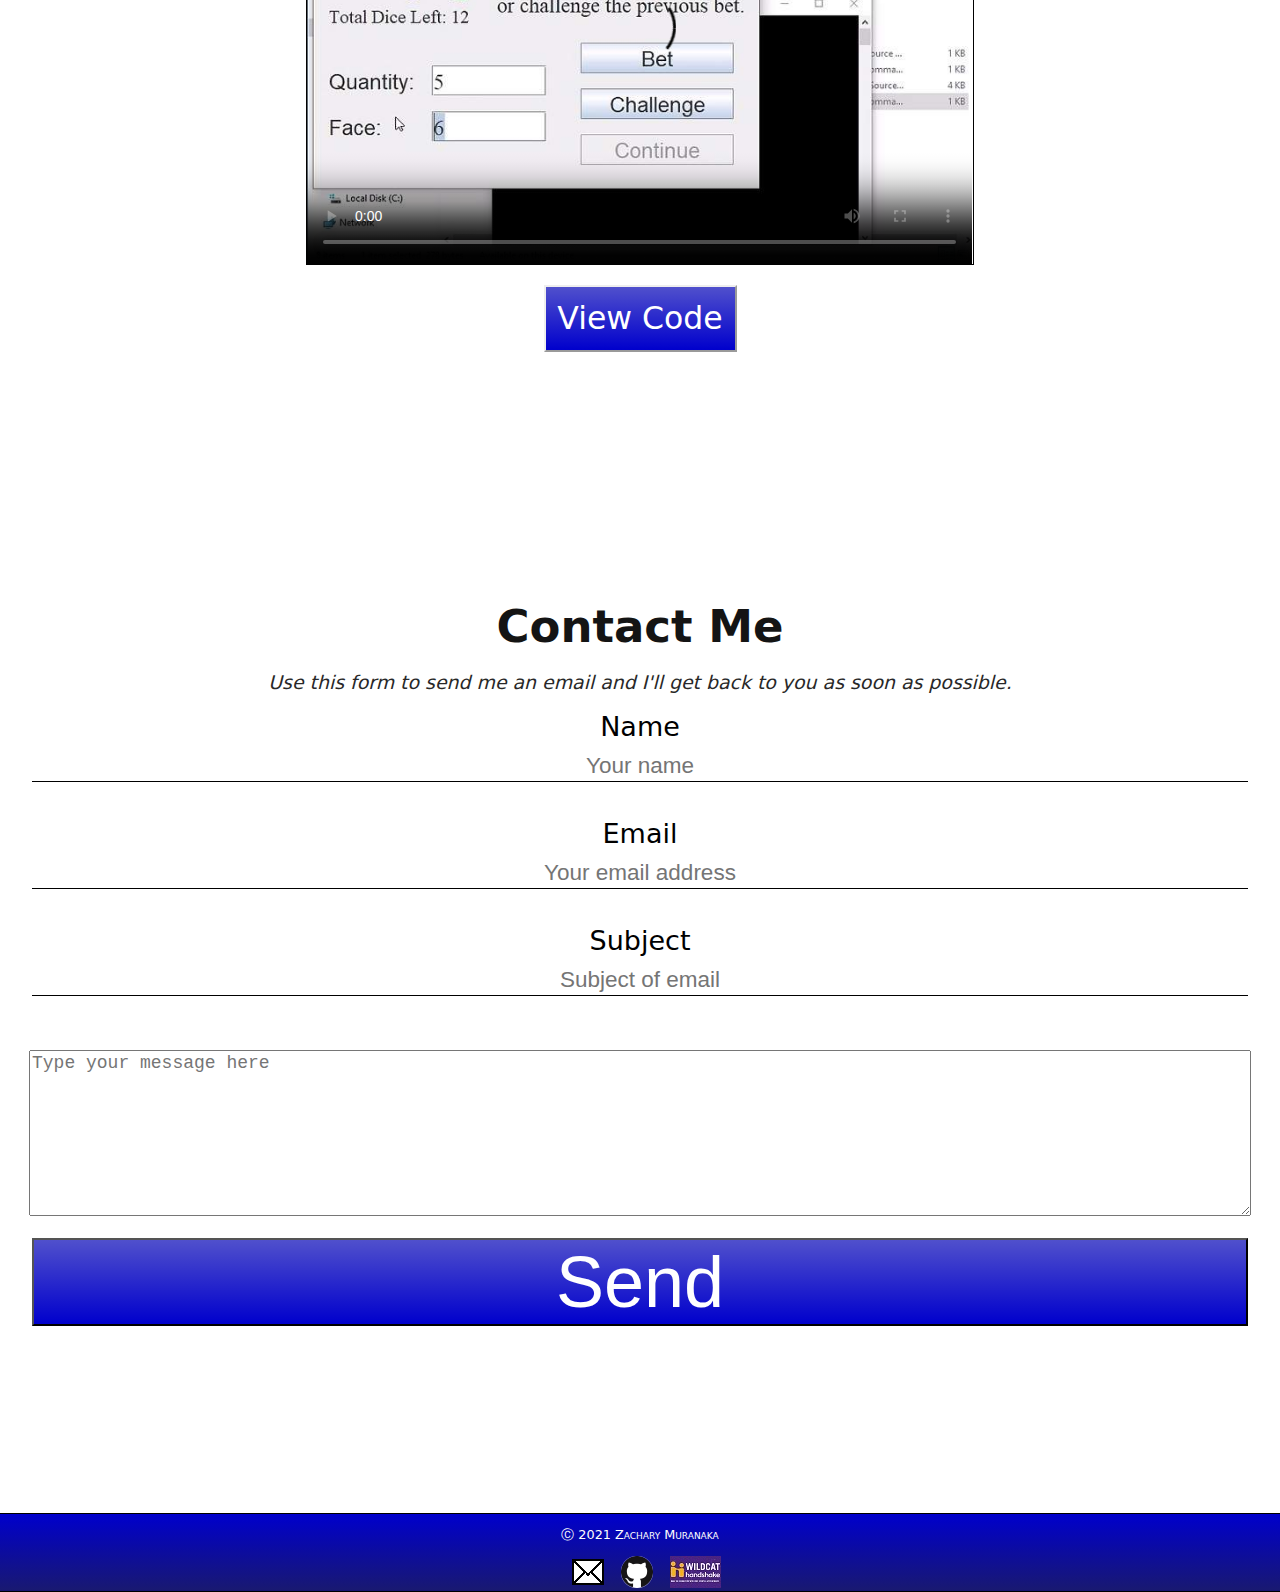
==== commit 224e51cf: "Added C# to list of languages" ====
--- a/index.html
+++ b/index.html
@@ -50,7 +50,7 @@
             Hi, my name is Zachary Muranaka and I'm a computer science student and member of the
             <a href="https://weber.edu/aletheia">Aletheia</a>
             club at Weber State University.
-            I love to code and am proficient with the languages HTML, CSS, JavaScript, PHP, C++, Java, Python, and SQL.
+            I love to code and am proficient with the languages HTML, CSS, JavaScript, PHP, C++, C#, Java, Python, and SQL.
             I am also skilled with the command-line utilities Windows Command Prompt and Linux Bash Shell,
             as well as the version-control system Git.
             When I'm not working on schoolwork, you can probably find me reading, working on a new coding project,
